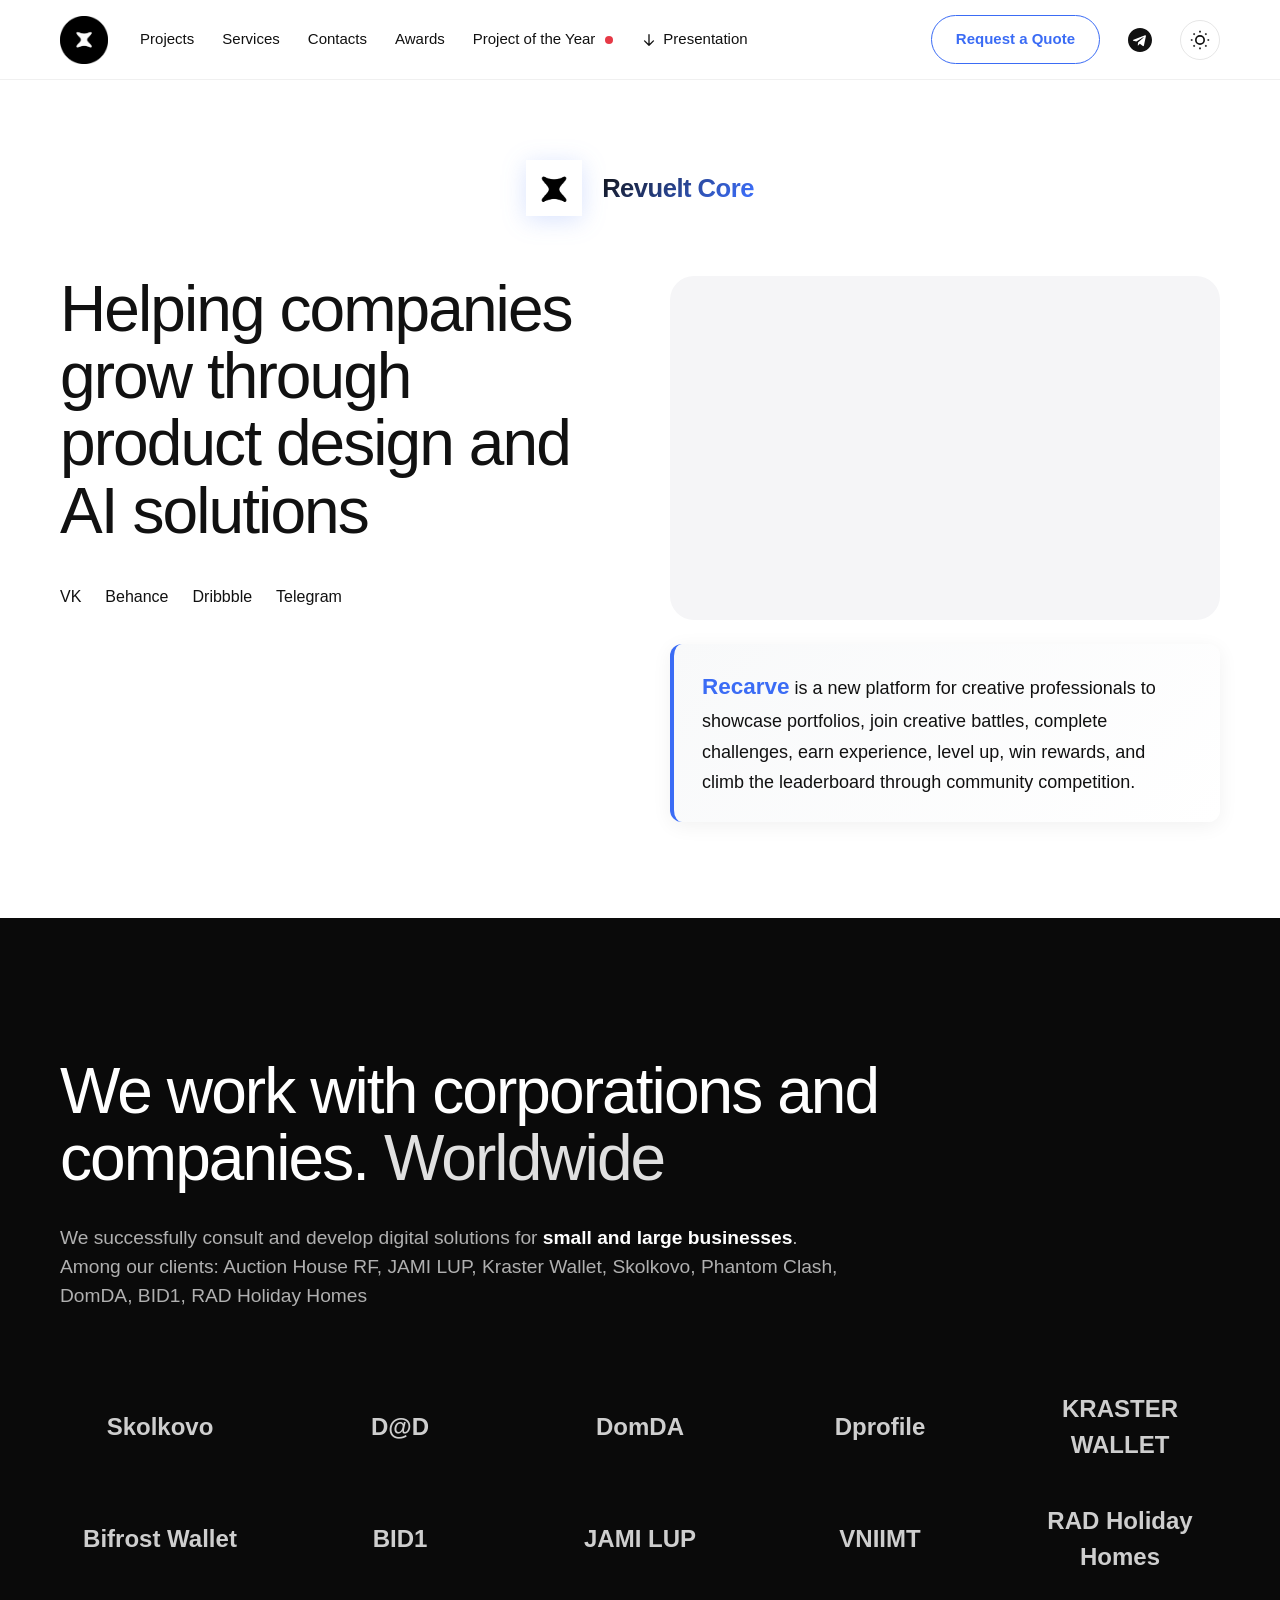
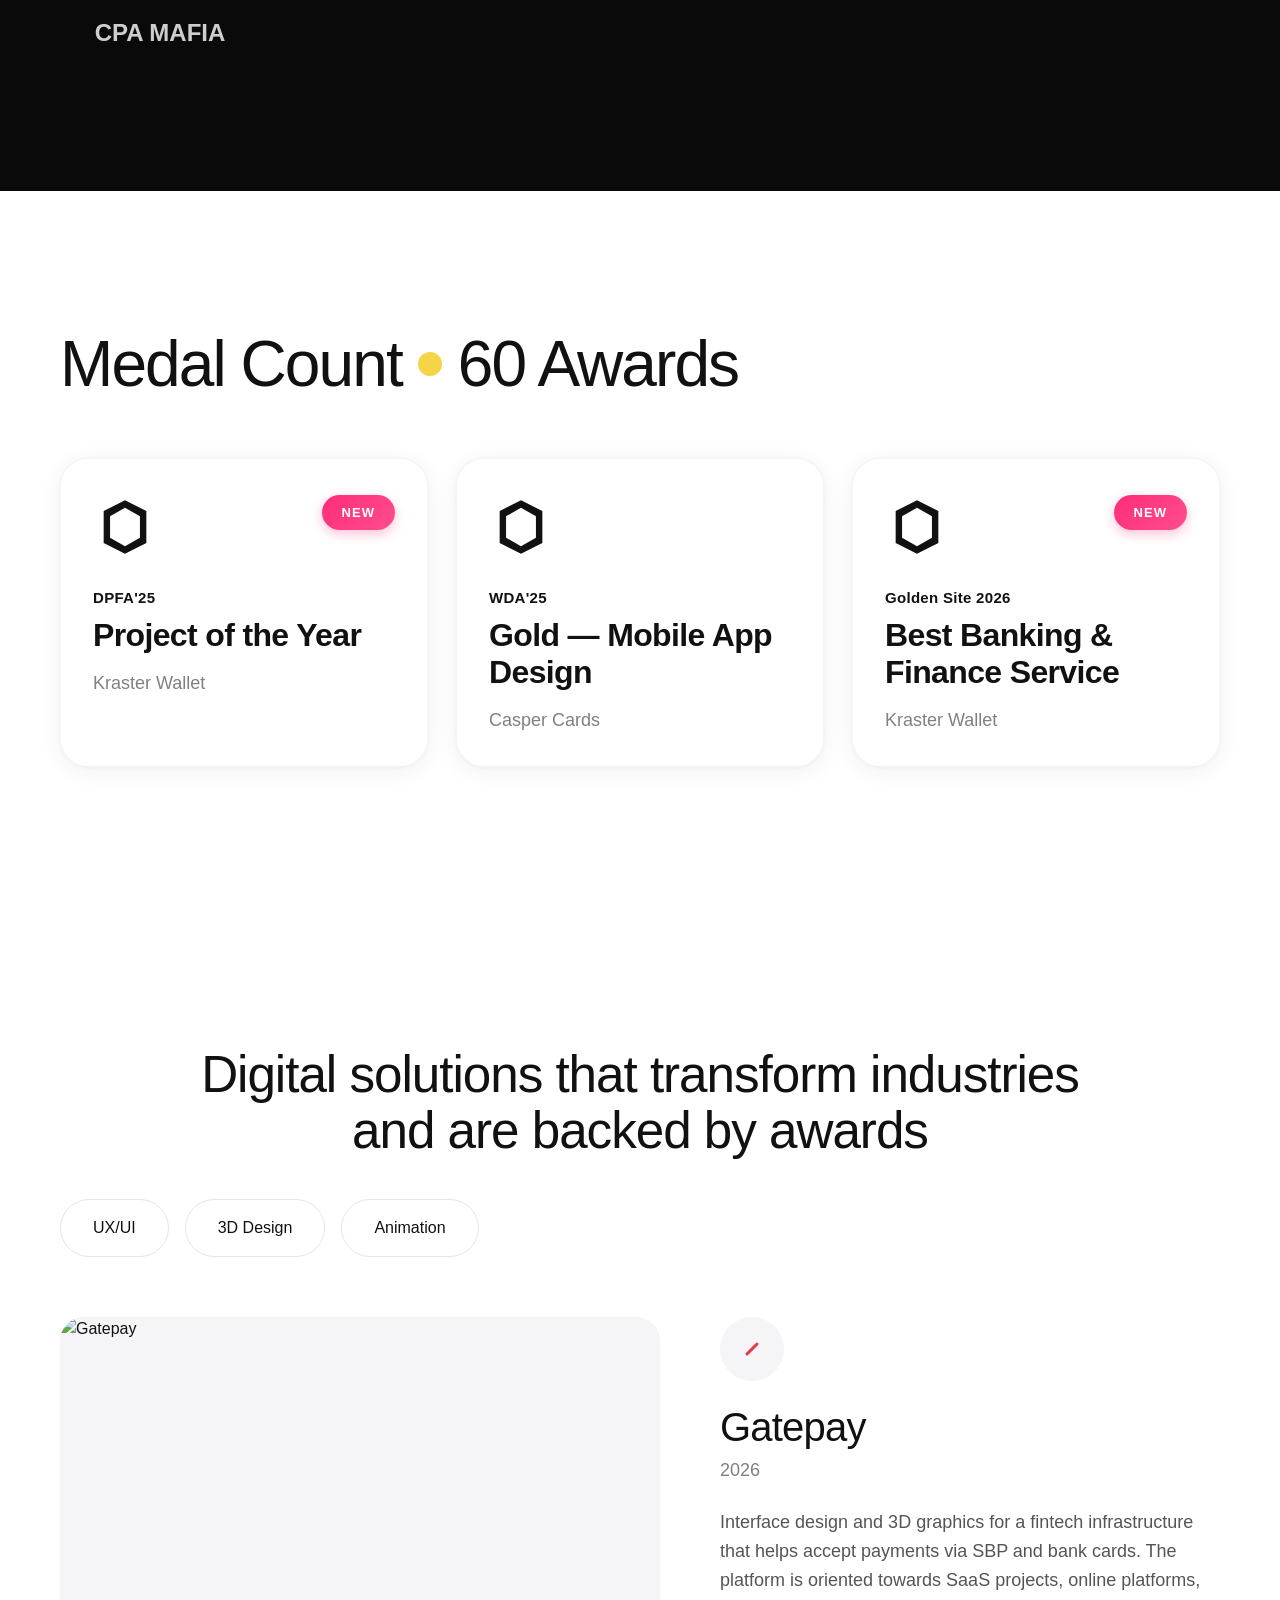
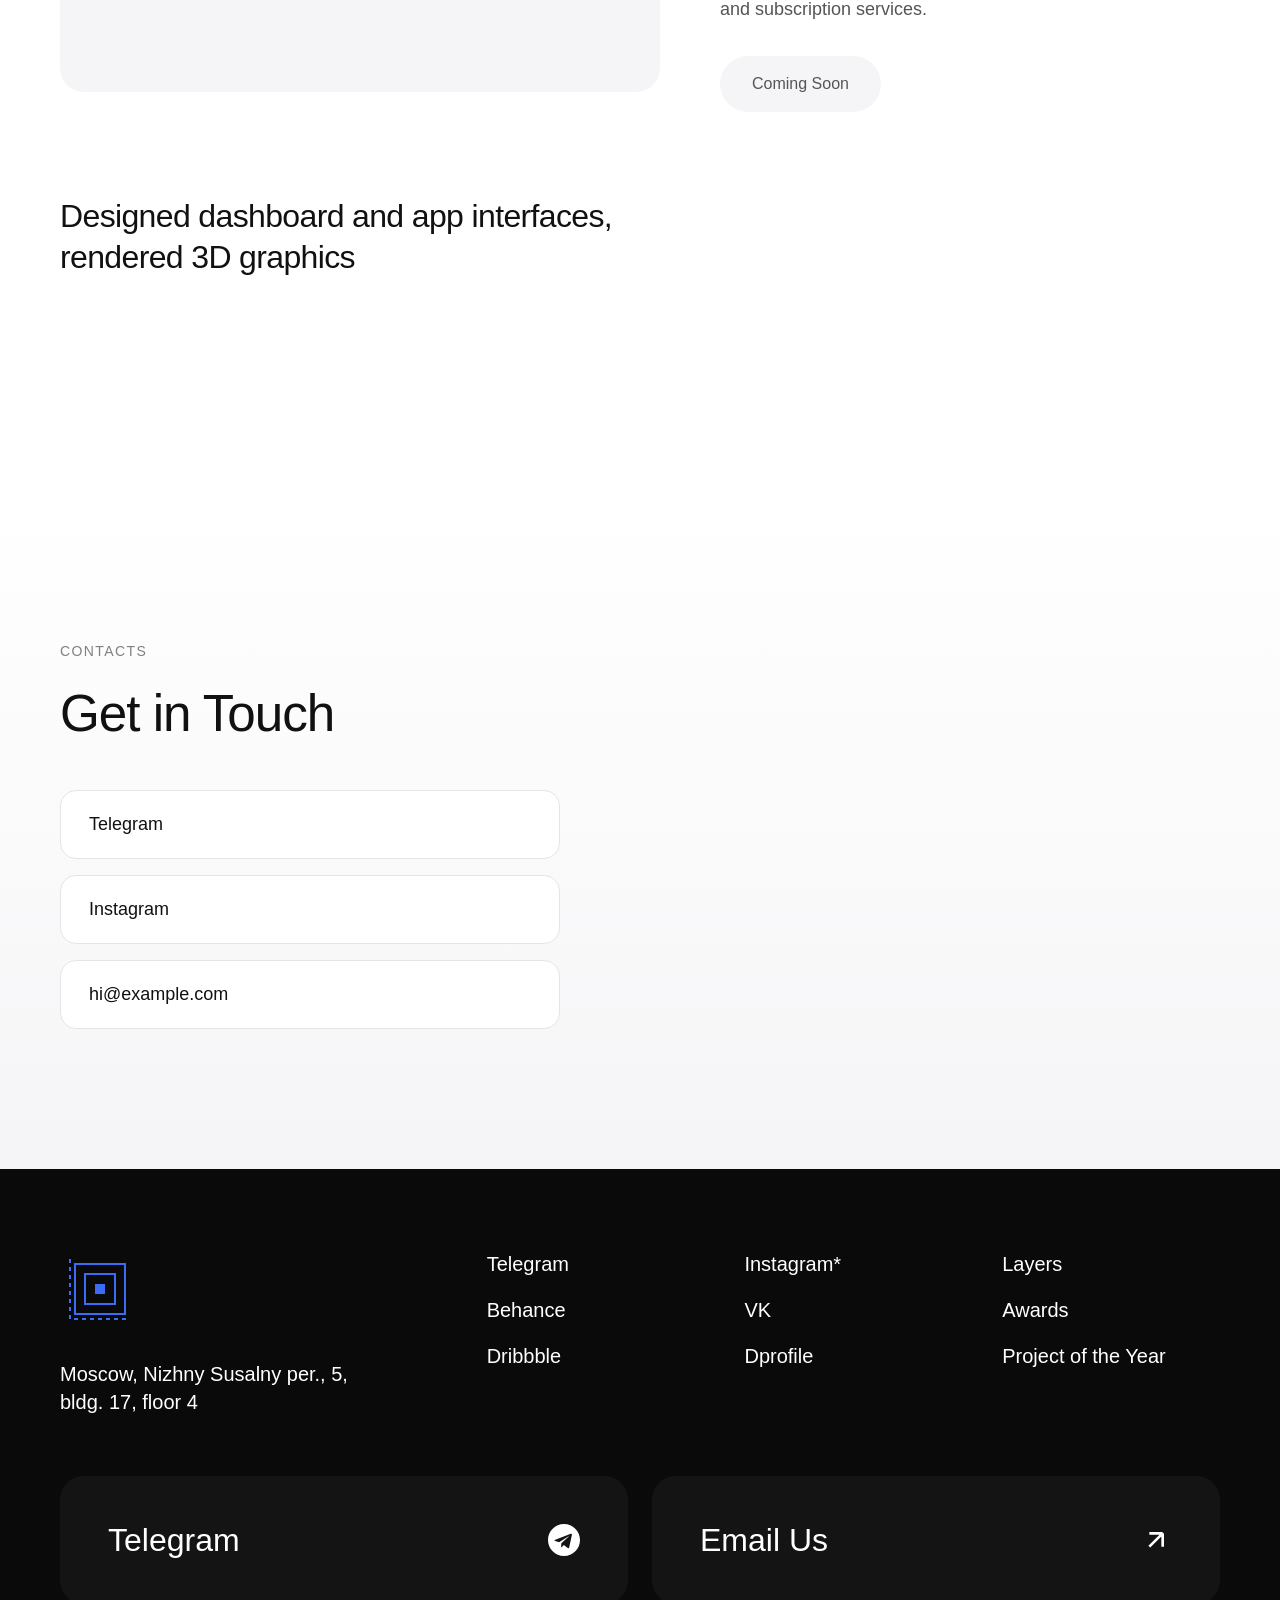
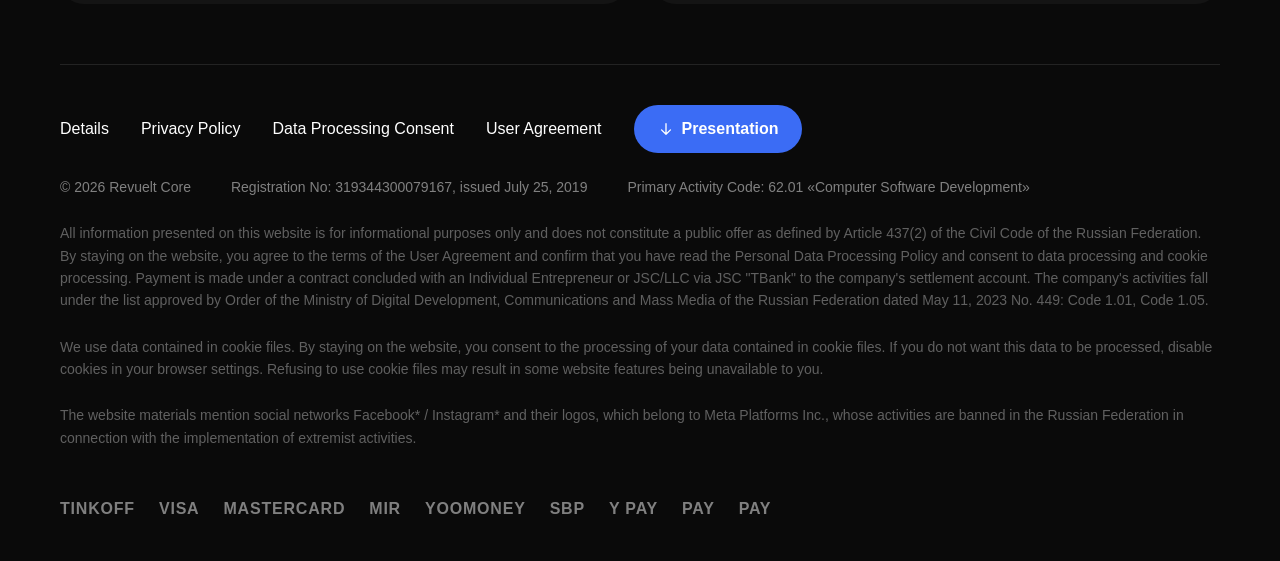
==== index.html @ 24cdcdf8 "Удалена кнопка переключения языка RU" ====
<!DOCTYPE html>
<html lang="en">
<head>
  <meta charset="UTF-8">
  <meta name="viewport" content="width=device-width, initial-scale=1.0">
  <title>Product Design & Digital Services Development</title>
  <link rel="stylesheet" href="style.css">
</head>
<body>

  <!-- HEADER -->
  <header class="header">
    <nav class="nav container">
      <a href="#" class="logo">
        <img src="images/logo.jpg" alt="Logo" class="logo-image">
      </a>

      <ul class="nav__list">
        <li><a href="#projects" class="nav__link">Projects</a></li>
        <li><a href="#services" class="nav__link">Services</a></li>
        <li><a href="#contacts" class="nav__link">Contacts</a></li>
        <li><a href="#awards" class="nav__link">Awards</a></li>
        <li>
          <a href="#project-year" class="nav__link">
            Project of the Year
            <span class="nav__dot"></span>
          </a>
        </li>
        <li>
          <a href="#presentation" class="nav__link nav__link--icon">
            <svg width="18" height="18" viewBox="0 0 18 18" fill="none">
              <path d="M9 3V15M9 15L4 10M9 15L14 10" stroke="currentColor" stroke-width="1.5" stroke-linecap="round" stroke-linejoin="round"/>
            </svg>
            Presentation
          </a>
        </li>
      </ul>

<div class="nav__actions">
  <a href="#contacts" class="nav__cta">Request a Quote</a>
  <a href="https://t.me/username" class="nav__telegram" target="_blank">
    <svg width="24" height="24" viewBox="0 0 24 24" fill="currentColor">
      <path d="M12 0C5.373 0 0 5.373 0 12s5.373 12 12 12 12-5.373 12-12S18.627 0 12 0zm5.894 8.221l-1.97 9.28c-.145.658-.537.818-1.084.508l-3-2.21-1.446 1.394c-.14.18-.357.295-.6.295l.213-3.053 5.56-5.023c.24-.213-.054-.334-.373-.121l-6.869 4.326-2.96-.924c-.64-.203-.658-.64.135-.954l11.566-4.458c.538-.196 1.006.128.832.941z"/>
    </svg>
  </a>
  <button class="theme-toggle" id="themeToggle" aria-label="Toggle theme">
    <svg class="theme-icon--sun" width="20" height="20" viewBox="0 0 24 24" fill="none" stroke="currentColor" stroke-width="2">
      <circle cx="12" cy="12" r="5"/>
      <path d="M12 1v2M12 21v2M4.22 4.22l1.42 1.42M18.36 18.36l1.42 1.42M1 12h2M21 12h2M4.22 19.78l1.42-1.42M18.36 5.64l1.42-1.42"/>
    </svg>
    <svg class="theme-icon--moon" width="20" height="20" viewBox="0 0 24 24" fill="none" stroke="currentColor" stroke-width="2">
      <path d="M21 12.79A9 9 0 1 1 11.21 3 7 7 0 0 0 21 12.79z"/>
    </svg>
  </button>
</div>

      <button class="burger" aria-label="Menu" aria-expanded="false">
        <span></span>
        <span></span>
        <span></span>
      </button>
    </nav>
  </header>

  <main>
    <!-- HERO SECTION -->
    <section id="hero" class="section section--hero">
      <div class="container">
        <div class="hero__logo-wrapper animate animate-fade">
          <div class="hero__logo-spin">
            <img src="images/logo2.jpg" alt="Logo" class="hero__logo-img">
          </div>
          <div class="hero__brand-name">Revuelt Core</div>
        </div>

        <div class="hero__grid">
          <div class="hero__left">
            <h1 class="hero__title animate animate-up">
              Helping companies grow through product design and AI solutions
            </h1>
            <div class="hero__socials animate animate-up animate--delay-2">
              <a href="#" class="hero__social">VK</a>
              <a href="#" class="hero__social">Behance</a>
              <a href="#" class="hero__social">Dribbble</a>
              <a href="#" class="hero__social">Telegram</a>
            </div>
          </div>

          <div class="hero__right animate animate-up animate--delay-1">
            <div class="hero__video-wrapper">
              <video class="hero__video" autoplay muted loop playsinline>
                <source src="videos/hero-video.mp4" type="video/mp4">
                Your browser does not support the video.
              </video>
            </div>
            <p class="hero__description hero__description--highlighted">
              <strong>Recarve</strong> is a new platform for creative professionals to showcase portfolios, join creative battles, complete challenges, earn experience, level up, win rewards, and climb the leaderboard through community competition.
            </p>
          </div>
        </div>
      </div>
    </section>

    <!-- ABOUT SECTION -->
    <section id="about" class="section section--dark">
      <div class="container">
        <h2 class="about__title animate animate-up">
          We work with corporations and companies. <span class="about__title-light">Worldwide</span>
        </h2>
        <p class="about__subtitle animate animate-up animate--delay-1">
          We successfully consult and develop digital solutions for <strong>small and large businesses</strong>. Among our clients: Auction House RF, JAMI LUP, Kraster Wallet, Skolkovo, Phantom Clash, DomDA, BID1, RAD Holiday Homes
        </p>

        <div class="clients__grid animate animate-up animate--delay-2">
          <div class="client">Skolkovo</div>
          <div class="client">D@D</div>
          <div class="client">DomDA</div>
          <div class="client">Dprofile</div>
          <div class="client">KRASTER WALLET</div>
          <div class="client">Bifrost Wallet</div>
          <div class="client">BID1</div>
          <div class="client">JAMI LUP</div>
          <div class="client">VNIIMT</div>
          <div class="client">RAD Holiday Homes</div>
          <div class="client">CPA MAFIA</div>
        </div>
      </div>
    </section>

    <!-- AWARDS SECTION -->
    <section id="awards" class="section section--awards">
      <div class="container">
        <h2 class="awards__title animate animate-up">
          Medal Count <span class="awards__dot"></span> 60 Awards
        </h2>

        <div class="awards__grid">
          <article class="award-card-new animate animate-up">
            <div class="award-card-new__top">
              <div class="award-card-new__icon">
                <svg width="60" height="60" viewBox="0 0 60 60" fill="none">
                  <path d="M30 5L50 15V45L30 55L10 45V15L30 5Z" fill="#111"/>
                  <path d="M30 12L44 20V40L30 48L16 40V20L30 12Z" fill="#fff"/>
                </svg>
              </div>
              <span class="award-card-new__badge">NEW</span>
            </div>
            <div class="award-card-new__body">
              <div class="award-card-new__event">DPFA'25</div>
              <h3 class="award-card-new__title">Project of the Year</h3>
              <div class="award-card-new__project">Kraster Wallet</div>
            </div>
          </article>

          <article class="award-card-new animate animate-up animate--delay-1">
            <div class="award-card-new__top">
              <div class="award-card-new__icon">
                <svg width="60" height="60" viewBox="0 0 60 60" fill="none">
                  <path d="M30 5L50 15V45L30 55L10 45V15L30 5Z" fill="#111"/>
                  <path d="M30 12L44 20V40L30 48L16 40V20L30 12Z" fill="#fff"/>
                </svg>
              </div>
            </div>
            <div class="award-card-new__body">
              <div class="award-card-new__event">WDA'25</div>
              <h3 class="award-card-new__title">Gold — Mobile App Design</h3>
              <div class="award-card-new__project">Casper Cards</div>
            </div>
          </article>

          <article class="award-card-new animate animate-up animate--delay-2">
            <div class="award-card-new__top">
              <div class="award-card-new__icon">
                <svg width="60" height="60" viewBox="0 0 60 60" fill="none">
                  <path d="M30 5L50 15V45L30 55L10 45V15L30 5Z" fill="#111"/>
                  <path d="M30 12L44 20V40L30 48L16 40V20L30 12Z" fill="#fff"/>
                </svg>
              </div>
              <span class="award-card-new__badge">NEW</span>
            </div>
            <div class="award-card-new__body">
              <div class="award-card-new__event">Golden Site 2026</div>
              <h3 class="award-card-new__title">Best Banking & Finance Service</h3>
              <div class="award-card-new__project">Kraster Wallet</div>
            </div>
          </article>
        </div>
      </div>
    </section>

    <!-- PROJECTS SECTION -->
    <section id="projects" class="section section--projects">
      <div class="container">
        <h2 class="projects__title animate animate-up">
          Digital solutions that transform industries and are backed by awards
        </h2>

        <div class="projects__tags animate animate-up animate--delay-1">
          <span class="tag">UX/UI</span>
          <span class="tag">3D Design</span>
          <span class="tag">Animation</span>
        </div>

        <article class="project animate animate-up animate--delay-2">
          <div class="project__image">
            <img src="images/project-gatepay.jpg" alt="Gatepay" loading="lazy">
          </div>
          <div class="project__info">
            <div class="project__logo">
              <svg width="40" height="40" viewBox="0 0 40 40" fill="none">
                <circle cx="20" cy="20" r="20" fill="#F5F5F7"/>
                <path d="M25 15C25 15 22 18 20 20C18 22 15 25 15 25" stroke="#E63946" stroke-width="3" stroke-linecap="round"/>
              </svg>
            </div>
            <h3 class="project__name">Gatepay</h3>
            <div class="project__year">2026</div>
            <p class="project__description">
              Interface design and 3D graphics for a fintech infrastructure that helps accept payments via SBP and bank cards. The platform is oriented towards SaaS projects, online platforms, and subscription services.
            </p>
            <div class="project__cta">Coming Soon</div>
          </div>
          <h4 class="project__subtitle">Designed dashboard and app interfaces, rendered 3D graphics</h4>
        </article>
      </div>
    </section>

    <!-- CONTACTS SECTION -->
    <section id="contacts" class="section section--contacts">
      <div class="container">
        <span class="section__label animate animate-fade">Contacts</span>
        <h2 class="section__title animate animate-up">Get in Touch</h2>

        <div class="contacts__list mt-5">
          <a href="https://t.me/username" class="contact-link animate animate-up" target="_blank">
            Telegram
          </a>
          <a href="https://instagram.com/username" class="contact-link animate animate-up animate--delay-1" target="_blank">
            Instagram
          </a>
          <a href="mailto:hi@example.com" class="contact-link animate animate-up animate--delay-2">
            hi@example.com
          </a>
        </div>
      </div>
    </section>

    <!-- FOOTER -->
    <footer class="footer-full">
      <div class="footer-full__container">
        <div class="footer-full__top">
          <div class="footer-full__left">
            <div class="footer-full__logo">
              <svg width="80" height="80" viewBox="0 0 80 80" fill="none">
                <path d="M10 10L10 70L70 70" stroke="#3b6cf5" stroke-width="2" stroke-dasharray="4 4"/>
                <rect x="15" y="15" width="50" height="50" stroke="#3b6cf5" stroke-width="2"/>
                <rect x="25" y="25" width="30" height="30" stroke="#3b6cf5" stroke-width="2"/>
                <rect x="35" y="35" width="10" height="10" fill="#3b6cf5"/>
              </svg>
            </div>
            <div class="footer-full__address">
              Moscow, Nizhny Susalny per., 5, bldg. 17, floor 4
            </div>
          </div>

          <div class="footer-full__links-grid">
            <div class="footer-full__links-column">
              <a href="#" class="footer-full__link">Telegram</a>
              <a href="#" class="footer-full__link">Behance</a>
              <a href="#" class="footer-full__link">Dribbble</a>
            </div>
            <div class="footer-full__links-column">
              <a href="#" class="footer-full__link">Instagram*</a>
              <a href="#" class="footer-full__link">VK</a>
              <a href="#" class="footer-full__link">Dprofile</a>
            </div>
            <div class="footer-full__links-column">
              <a href="#" class="footer-full__link">Layers</a>
              <a href="#awards" class="footer-full__link">Awards</a>
              <a href="#project-year" class="footer-full__link">Project of the Year</a>
            </div>
          </div>
        </div>

        <div class="footer-full__buttons">
          <a href="https://t.me/username" class="footer-full__button" target="_blank">
            <span class="footer-full__button-text">Telegram</span>
            <svg class="footer-full__button-icon" width="32" height="32" viewBox="0 0 24 24" fill="currentColor">
              <path d="M12 0C5.373 0 0 5.373 0 12s5.373 12 12 12 12-5.373 12-12S18.627 0 12 0zm5.894 8.221l-1.97 9.28c-.145.658-.537.818-1.084.508l-3-2.21-1.446 1.394c-.14.18-.357.295-.6.295l.213-3.053 5.56-5.023c.24-.213-.054-.334-.373-.121l-6.869 4.326-2.96-.924c-.64-.203-.658-.64.135-.954l11.566-4.458c.538-.196 1.006.128.832.941z"/>
            </svg>
          </a>
          <a href="mailto:hi@example.com" class="footer-full__button">
            <span class="footer-full__button-text">Email Us</span>
            <svg class="footer-full__button-icon" width="32" height="32" viewBox="0 0 24 24" fill="none" stroke="currentColor" stroke-width="2">
              <path d="M7 17L17 7M17 7H7M17 7V17"/>
            </svg>
          </a>
        </div>

        <div class="footer-full__divider"></div>

        <div class="footer-full__bottom">
          <div class="footer-full__legal">
            <a href="#" class="footer-full__legal-link">Details</a>
            <a href="docs/policy_privacy.html" class="footer-full__legal-link">Privacy Policy</a>
            <a href="docs/processing.html" class="footer-full__legal-link">Data Processing Consent</a>
            <a href="docs/useragreement.html" class="footer-full__legal-link">User Agreement</a>
            <a href="#presentation" class="footer-full__legal-link footer-full__legal-link--accent">
              <svg width="16" height="16" viewBox="0 0 18 18" fill="none">
                <path d="M9 3V15M9 15L4 10M9 15L14 10" stroke="currentColor" stroke-width="1.5" stroke-linecap="round" stroke-linejoin="round"/>
              </svg>
              Presentation
            </a>
          </div>

          <div class="footer-full__info">
            <div class="footer-full__copyright">© 2026 Revuelt Core</div>
            <div class="footer-full__ogrn">Registration No: 319344300079167, issued July 25, 2019</div>
            <div class="footer-full__okved">Primary Activity Code: 62.01 «Computer Software Development»</div>
          </div>

          <div class="footer-full__disclaimer">
            All information presented on this website is for informational purposes only and does not constitute a public offer as defined by Article 437(2) of the Civil Code of the Russian Federation. By staying on the website, you agree to the terms of the User Agreement and confirm that you have read the Personal Data Processing Policy and consent to data processing and cookie processing. Payment is made under a contract concluded with an Individual Entrepreneur or JSC/LLC via JSC "TBank" to the company's settlement account. The company's activities fall under the list approved by Order of the Ministry of Digital Development, Communications and Mass Media of the Russian Federation dated May 11, 2023 No. 449: Code 1.01, Code 1.05.
          </div>

          <div class="footer-full__cookies">
            We use data contained in cookie files. By staying on the website, you consent to the processing of your data contained in cookie files. If you do not want this data to be processed, disable cookies in your browser settings. Refusing to use cookie files may result in some website features being unavailable to you.
          </div>

          <div class="footer-full__meta">
            The website materials mention social networks Facebook* / Instagram* and their logos, which belong to Meta Platforms Inc., whose activities are banned in the Russian Federation in connection with the implementation of extremist activities.
          </div>

          <div class="footer-full__payments">
            <div class="footer-full__payment">TINKOFF</div>
            <div class="footer-full__payment">VISA</div>
            <div class="footer-full__payment">mastercard</div>
            <div class="footer-full__payment">MIR</div>
            <div class="footer-full__payment">YooMoney</div>
            <div class="footer-full__payment">SBP</div>
            <div class="footer-full__payment">Y Pay</div>
            <div class="footer-full__payment">Pay</div>
            <div class="footer-full__payment">Pay</div>
          </div>
        </div>
      </div>
      
    </footer>
  </main>

  <script src="script.js" defer></script>
</body>
</html>
---- style.css ----
/* ==========================================================================
   STYLE.CSS — Стиль Flatonica (светлая тема, фиксированная шапка)
   ========================================================================== */

/* ==========================================================================
   1. СБРОС И БАЗОВЫЕ СТИЛИ
   ========================================================================== */

*,
*::before,
*::after {
  box-sizing: border-box;
  margin: 0;
  padding: 0;
}

html {
  scroll-behavior: smooth;
  -webkit-text-size-adjust: 100%;
}

body {
  font-family: -apple-system, BlinkMacSystemFont, 'Segoe UI', 'Inter', 'Helvetica Neue', Arial, sans-serif;
  font-size: 16px;
  line-height: 1.5;
  color: #111111;
  background-color: #ffffff;
  -webkit-font-smoothing: antialiased;
  -moz-osx-font-smoothing: grayscale;
  overflow-x: hidden;
  padding-top: 80px; /* Отступ для фиксированной шапки */
}

body.body--menu-open {
  overflow: hidden;
}

img {
  max-width: 100%;
  height: auto;
  display: block;
}

a {
  color: inherit;
  text-decoration: none;
  transition: opacity 0.3s ease;
}

a:hover {
  opacity: 0.7;
}

ul {
  list-style: none;
}

button {
  font-family: inherit;
  cursor: pointer;
  border: none;
  background: none;
  color: inherit;
}

strong {
  font-weight: 600;
}

/* ==========================================================================
   2. ТИПОГРАФИКА
   ========================================================================== */

h1, h2, h3, h4, h5, h6 {
  font-weight: 500;
  line-height: 1.1;
  letter-spacing: -0.02em;
}

h1 {
  font-size: clamp(2.5rem, 5vw, 4.5rem);
  margin-bottom: 1.5rem;
}

h2 {
  font-size: clamp(2rem, 4vw, 3.5rem);
  margin-bottom: 1.2rem;
}

h3 {
  font-size: clamp(1.5rem, 2.5vw, 2rem);
  margin-bottom: 1rem;
}

p {
  font-size: clamp(1rem, 1.2vw, 1.125rem);
  color: #555555;
  margin-bottom: 1rem;
}

.text-small {
  font-size: 0.875rem;
  color: #808080;
}

/* ==========================================================================
   3. КОНТЕЙНЕР И СЕТКА
   ========================================================================== */

.container {
  width: 100%;
  max-width: 1400px;
  margin: 0 auto;
  padding: 0 40px;
}

@media (max-width: 768px) {
  .container {
    padding: 0 20px;
  }
}

.grid {
  display: grid;
  gap: 24px;
}

.grid--2 {
  grid-template-columns: repeat(auto-fit, minmax(300px, 1fr));
}

.grid--3 {
  grid-template-columns: repeat(auto-fit, minmax(280px, 1fr));
}

/* ==========================================================================
   4. ШАПКА (HEADER) — ФИКСИРОВАННАЯ СВЕРХУ
   ========================================================================== */

.header {
  position: fixed;
  top: 0;
  left: 0;
  right: 0;
  z-index: 1000;
  background-color: #ffffff;
  border-bottom: 1px solid #f0f0f0;
  height: 80px;
  display: flex;
  align-items: center;
  transition: box-shadow 0.3s ease;
}

.header--scrolled {
  box-shadow: 0 2px 20px rgba(0, 0, 0, 0.05);
}

.nav {
  display: flex;
  align-items: center;
  justify-content: space-between;
  width: 100%;
  gap: 32px;
}

.logo {
  display: flex;
  align-items: center;
  flex-shrink: 0;
}

.logo-icon {
  width: 48px;
  height: 48px;
  background-color: #3b6cf5;
  color: #ffffff;
  display: flex;
  align-items: center;
  justify-content: center;
  font-size: 1.5rem;
  font-weight: 700;
  border-radius: 8px;
  transition: transform 0.3s ease;
}

.logo:hover .logo-icon {
  transform: scale(1.05);
  opacity: 1;
}

.nav__list {
  display: flex;
  align-items: center;
  gap: 28px;
  flex: 1;
}

.nav__link {
  font-size: 0.9375rem;
  font-weight: 500;
  color: #111111;
  position: relative;
  transition: color 0.3s ease;
  display: flex;
  align-items: center;
  gap: 6px;
  white-space: nowrap;
}

.nav__link:hover,
.nav__link--active {
  color: #3b6cf5;
  opacity: 1;
}

.nav__link--active::after {
  content: '';
  position: absolute;
  bottom: -6px;
  left: 0;
  width: 100%;
  height: 2px;
  background-color: #3b6cf5;
}

.nav__dot {
  display: inline-block;
  width: 8px;
  height: 8px;
  background-color: #e63946;
  border-radius: 50%;
  margin-left: 4px;
}

.nav__link--icon svg {
  width: 16px;
  height: 16px;
}

.nav__actions {
  display: flex;
  align-items: center;
  gap: 20px;
  flex-shrink: 0;
}

.nav__cta {
  padding: 12px 24px;
  background-color: #ffffff;
  color: #3b6cf5;
  border: 1.5px solid #3b6cf5;
  border-radius: 100px;
  font-size: 0.9375rem;
  font-weight: 600;
  transition: all 0.3s ease;
  white-space: nowrap;
}

.nav__cta:hover {
  background-color: #3b6cf5;
  color: #ffffff;
  opacity: 1;
}

.nav__telegram {
  display: flex;
  align-items: center;
  justify-content: center;
  width: 40px;
  height: 40px;
  color: #111111;
  transition: transform 0.3s ease;
}

.nav__telegram:hover {
  transform: scale(1.1);
  opacity: 1;
}

.nav__lang {
  display: flex;
  align-items: center;
  gap: 8px;
  font-size: 0.9375rem;
  font-weight: 500;
  color: #111111;
}

.nav__lang svg {
  width: 18px;
  height: 18px;
}

/* ==========================================================================
   5. БУРГЕР-МЕНЮ
   ========================================================================== */

.burger {
  display: none;
  flex-direction: column;
  justify-content: center;
  align-items: center;
  width: 40px;
  height: 40px;
  z-index: 1001;
  position: relative;
}

.burger span {
  display: block;
  width: 24px;
  height: 2px;
  background-color: #111111;
  transition: transform 0.3s ease, opacity 0.3s ease;
}

.burger span:nth-child(1) { transform: translateY(-6px); }
.burger span:nth-child(3) { transform: translateY(6px); }

.burger--active span:nth-child(1) {
  transform: translateY(0) rotate(45deg);
}

.burger--active span:nth-child(2) {
  opacity: 0;
}

.burger--active span:nth-child(3) {
  transform: translateY(0) rotate(-45deg);
}

@media (max-width: 1200px) {
  .burger {
    display: flex;
  }

  .nav__list {
    position: fixed;
    top: 80px;
    right: 0;
    width: 100%;
    height: calc(100vh - 80px);
    flex-direction: column;
    justify-content: flex-start;
    align-items: flex-start;
    gap: 24px;
    background-color: #ffffff;
    transform: translateX(100%);
    transition: transform 0.4s cubic-bezier(0.4, 0, 0.2, 1);
    padding: 40px;
    overflow-y: auto;
  }

  .nav__list--open {
    transform: translateX(0);
  }

  .nav__link {
    font-size: 1.5rem;
  }

  .nav__actions {
    display: none;
  }
}

/* ==========================================================================
   6. СЕКЦИИ
   ========================================================================== */

.section {
  padding: 100px 0;
  position: relative;
}

@media (min-width: 768px) {
  .section {
    padding: 140px 0;
  }
}

.section--hero {
  padding-top: 60px;
  padding-bottom: 100px;
  background-color: #ffffff;
}

.section--dark {
  background-color: #0a0a0a;
  color: #ffffff;
}

.section--dark p {
  color: #b0b0b0;
}

.section--awards {
  background-color: #ffffff;
}

.section--projects {
  background-color: #ffffff;
}

.section--contacts {
  background: linear-gradient(180deg, #ffffff 0%, #f5f5f7 100%);
}

.section__label {
  display: inline-block;
  font-size: 0.875rem;
  font-weight: 500;
  letter-spacing: 0.1em;
  text-transform: uppercase;
  color: #808080;
  margin-bottom: 24px;
}

.section__title {
  margin-bottom: 24px;
  color: #111111;
}

/* ==========================================================================
   7. HERO СЕКЦИЯ
   ========================================================================== */

.hero__badge {
  display: inline-flex;
  align-items: center;
  gap: 12px;
  padding: 16px 24px;
  background-color: #ffffff;
  border: 1px solid #e5e5e5;
  border-radius: 100px;
  font-size: 1rem;
  font-weight: 500;
  color: #111111;
  margin-bottom: 40px;
  box-shadow: 0 4px 20px rgba(0, 0, 0, 0.04);
}

.hero__badge svg {
  color: #111111;
}

.hero__badge-btn {
  display: inline-block;
  padding: 16px 32px;
  background-color: #111111;
  color: #ffffff;
  border-radius: 100px;
  font-size: 1rem;
  font-weight: 600;
  margin-left: 24px;
  transition: all 0.3s ease;
}

.hero__badge-btn:hover {
  background-color: #333333;
  opacity: 1;
}

@media (max-width: 768px) {
  .hero__badge-btn {
    margin-left: 0;
    margin-top: 16px;
  }
}

.hero__grid {
  display: grid;
  grid-template-columns: 1fr 1fr;
  gap: 60px;
  align-items: start;
  margin-top: 60px;
}

@media (max-width: 960px) {
  .hero__grid {
    grid-template-columns: 1fr;
    gap: 40px;
  }
}

.hero__title {
  font-size: clamp(2.5rem, 5vw, 4.5rem);
  line-height: 1.05;
  letter-spacing: -0.03em;
  color: #111111;
  margin-bottom: 32px;
}

.hero__socials {
  display: flex;
  gap: 24px;
  margin-top: 40px;
}

.hero__social {
  font-size: 1rem;
  font-weight: 500;
  color: #111111;
  transition: color 0.3s ease;
}

.hero__social:hover {
  color: #3b6cf5;
  opacity: 1;
}

.hero__image-wrapper {
  border-radius: 24px;
  overflow: hidden;
  margin-bottom: 24px;
  background-color: #f5f5f7;
}

.hero__image {
  width: 100%;
  height: auto;
  aspect-ratio: 16 / 10;
  object-fit: cover;
}

.hero__description {
  font-size: 1.125rem;
  line-height: 1.6;
  color: #555555;
}

/* ==========================================================================
   8. О КОМПАНИИ (тёмная секция)
   ========================================================================== */

.about__title {
  font-size: clamp(2.5rem, 5vw, 4.5rem);
  line-height: 1.05;
  letter-spacing: -0.03em;
  color: #ffffff;
  margin-bottom: 32px;
  max-width: 900px;
}

.about__title-light {
  color: #e0e0e0;
}

.about__subtitle {
  font-size: clamp(1.125rem, 1.5vw, 1.375rem);
  line-height: 1.5;
  color: #b0b0b0;
  max-width: 800px;
  margin-bottom: 80px;
}

.about__subtitle strong {
  color: #ffffff;
  font-weight: 600;
}

.clients__grid {
  display: grid;
  grid-template-columns: repeat(auto-fit, minmax(180px, 1fr));
  gap: 40px;
  align-items: center;
}

.client {
  font-size: 1.5rem;
  font-weight: 600;
  color: #ffffff;
  opacity: 0.8;
  transition: opacity 0.3s ease;
  text-align: center;
}

.client:hover {
  opacity: 1;
}

@media (max-width: 768px) {
  .clients__grid {
    grid-template-columns: repeat(auto-fit, minmax(140px, 1fr));
    gap: 24px;
  }
  .client {
    font-size: 1.125rem;
  }
}

/* ==========================================================================
   9. НАГРАДЫ
   ========================================================================== */

.awards__title {
  font-size: clamp(2.5rem, 5vw, 4.5rem);
  line-height: 1.05;
  letter-spacing: -0.03em;
  color: #111111;
  margin-bottom: 60px;
  display: flex;
  align-items: center;
  gap: 16px;
}

.awards__dot {
  display: inline-block;
  width: 24px;
  height: 24px;
  background-color: #f5d547;
  border-radius: 50%;
}

.awards__grid {
  display: grid;
  grid-template-columns: repeat(auto-fit, minmax(400px, 1fr));
  gap: 32px;
}

@media (max-width: 768px) {
  .awards__grid {
    grid-template-columns: 1fr;
  }
}

.award-card {
  background-color: #ffffff;
  border: 1px solid #e5e5e5;
  border-radius: 24px;
  padding: 40px;
  transition: all 0.4s ease;
  cursor: pointer;
}

.award-card:hover {
  box-shadow: 0 20px 60px rgba(0, 0, 0, 0.08);
  transform: translateY(-4px);
  border-color: #d0d0d0;
}

.award-card__header {
  display: flex;
  justify-content: space-between;
  align-items: flex-start;
  margin-bottom: 40px;
}

.award-card__icon {
  color: #111111;
}

.award-card__icon--gold {
  color: #d4af37;
}

.award-card__label {
  font-size: 0.875rem;
  font-weight: 500;
  color: #808080;
  padding: 8px 16px;
  background-color: #f5f5f7;
  border-radius: 100px;
}

.award-card__year {
  font-size: 1rem;
  font-weight: 600;
  color: #111111;
  margin-bottom: 12px;
}

.award-card__name {
  font-size: 1.75rem;
  font-weight: 500;
  color: #111111;
  margin-bottom: 16px;
  line-height: 1.2;
}

.award-card__new {
  display: inline-block;
  padding: 6px 14px;
  background-color: #e63946;
  color: #ffffff;
  font-size: 0.875rem;
  font-weight: 600;
  border-radius: 100px;
  margin-left: 8px;
  vertical-align: middle;
}

.award-card__project {
  font-size: 1.125rem;
  color: #808080;
}

/* ==========================================================================
   10. ПРОЕКТЫ
   ========================================================================== */

.projects__title {
  font-size: clamp(2rem, 4vw, 3.5rem);
  line-height: 1.1;
  letter-spacing: -0.02em;
  color: #111111;
  margin-bottom: 40px;
  text-align: center;
  max-width: 900px;
  margin-left: auto;
  margin-right: auto;
}

.projects__tags {
  display: flex;
  gap: 16px;
  margin-bottom: 60px;
  flex-wrap: wrap;
}

.tag {
  padding: 16px 32px;
  background-color: #ffffff;
  border: 1px solid #e5e5e5;
  border-radius: 100px;
  font-size: 1rem;
  font-weight: 500;
  color: #111111;
  transition: all 0.3s ease;
  cursor: pointer;
}

.tag:hover {
  border-color: #111111;
  background-color: #f5f5f7;
}

.project {
  display: grid;
  grid-template-columns: 1.2fr 1fr;
  gap: 60px;
  align-items: start;
  margin-bottom: 80px;
}

@media (max-width: 960px) {
  .project {
    grid-template-columns: 1fr;
    gap: 32px;
  }
}

.project__image {
  border-radius: 24px;
  overflow: hidden;
  background-color: #f5f5f7;
  aspect-ratio: 16 / 10;
}

.project__image img {
  width: 100%;
  height: 100%;
  object-fit: cover;
  transition: transform 0.6s ease;
}

.project:hover .project__image img {
  transform: scale(1.03);
}

.project__logo {
  width: 64px;
  height: 64px;
  background-color: #f5f5f7;
  border-radius: 50%;
  display: flex;
  align-items: center;
  justify-content: center;
  margin-bottom: 24px;
}

.project__name {
  font-size: 2.5rem;
  font-weight: 500;
  color: #111111;
  margin-bottom: 8px;
}

.project__year {
  font-size: 1.125rem;
  color: #808080;
  margin-bottom: 24px;
}

.project__description {
  font-size: 1.125rem;
  line-height: 1.6;
  color: #555555;
  margin-bottom: 32px;
}

.project__cta {
  display: inline-block;
  padding: 16px 32px;
  background-color: #f5f5f7;
  color: #555555;
  border-radius: 100px;
  font-size: 1rem;
  font-weight: 500;
  transition: all 0.3s ease;
}

.project__cta:hover {
  background-color: #e5e5e5;
  opacity: 1;
}

.project__subtitle {
  font-size: clamp(1.5rem, 2.5vw, 2rem);
  font-weight: 500;
  color: #111111;
  margin-top: 24px;
  line-height: 1.3;
}

/* ==========================================================================
   11. КОНТАКТЫ
   ========================================================================== */

.contacts__list {
  display: flex;
  flex-direction: column;
  gap: 16px;
  max-width: 500px;
}

.contact-link {
  display: inline-flex;
  align-items: center;
  gap: 12px;
  font-size: 1.125rem;
  font-weight: 500;
  color: #111111;
  padding: 20px 28px;
  background-color: #ffffff;
  border: 1px solid #e5e5e5;
  border-radius: 16px;
  transition: all 0.3s ease;
}

.contact-link:hover {
  background-color: #f5f5f7;
  border-color: #d0d0d0;
  transform: translateX(4px);
  opacity: 1;
}

/* ==========================================================================
   ФУТЕР В СТИЛЕ FLATONICA (ПОЛНОЭКРАННЫЙ)
   ========================================================================== */

.footer-full {
  background-color: #0a0a0a;
  color: #ffffff;
  padding: 80px 0 40px;
  width: 100%;
}

.footer-full__container {
  max-width: 100%;
  margin: 0 auto;
  padding: 0 60px;
}

@media (max-width: 1200px) {
  .footer-full__container {
    padding: 0 40px;
  }
}

@media (max-width: 768px) {
  .footer-full__container {
    padding: 0 20px;
  }
}

/* Верхняя часть футера */
.footer-full__top {
  display: grid;
  grid-template-columns: 1fr 2fr;
  gap: 60px;
  margin-bottom: 60px;
}

@media (max-width: 960px) {
  .footer-full__top {
    grid-template-columns: 1fr;
    gap: 40px;
  }
}

.footer-full__left {
  display: flex;
  flex-direction: column;
  gap: 24px;
}

.footer-full__logo svg {
  width: 80px;
  height: 80px;
}

.footer-full__address {
  font-size: 1.25rem;
  font-weight: 500;
  color: #ffffff;
  line-height: 1.4;
  max-width: 300px;
}

.footer-full__links-grid {
  display: grid;
  grid-template-columns: repeat(3, 1fr);
  gap: 40px;
}

@media (max-width: 768px) {
  .footer-full__links-grid {
    grid-template-columns: repeat(2, 1fr);
    gap: 24px;
  }
}

.footer-full__links-column {
  display: flex;
  flex-direction: column;
  gap: 16px;
}

.footer-full__link {
  font-size: 1.25rem;
  font-weight: 500;
  color: #ffffff;
  text-decoration: none;
  transition: opacity 0.3s ease;
}

.footer-full__link:hover {
  opacity: 0.7;
}

/* Кнопки Telegram и Почта */
.footer-full__buttons {
  display: grid;
  grid-template-columns: 1fr 1fr;
  gap: 24px;
  margin-bottom: 60px;
}

@media (max-width: 768px) {
  .footer-full__buttons {
    grid-template-columns: 1fr;
  }
}

.footer-full__button {
  display: flex;
  align-items: center;
  justify-content: space-between;
  padding: 40px 48px;
  background-color: #141414;
  border-radius: 24px;
  text-decoration: none;
  transition: background-color 0.3s ease, transform 0.3s ease;
}

.footer-full__button:hover {
  background-color: #1a1a1a;
  transform: translateY(-4px);
}

.footer-full__button-text {
  font-size: 2rem;
  font-weight: 500;
  color: #ffffff;
}

.footer-full__button-icon {
  color: #ffffff;
  transition: transform 0.3s ease;
}

.footer-full__button:hover .footer-full__button-icon {
  transform: translate(4px, -4px);
}

/* Разделитель */
.footer-full__divider {
  width: 100%;
  height: 1px;
  background-color: rgba(255, 255, 255, 0.1);
  margin-bottom: 40px;
}

/* Нижняя часть футера */
.footer-full__bottom {
  display: flex;
  flex-direction: column;
  gap: 24px;
}

.footer-full__legal {
  display: flex;
  flex-wrap: wrap;
  gap: 32px;
  align-items: center;
}

@media (max-width: 768px) {
  .footer-full__legal {
    gap: 16px;
  }
}

.footer-full__legal-link {
  font-size: 1rem;
  color: #ffffff;
  text-decoration: none;
  transition: opacity 0.3s ease;
  display: inline-flex;
  align-items: center;
  gap: 8px;
}

.footer-full__legal-link:hover {
  opacity: 0.7;
}

.footer-full__legal-link--accent {
  background-color: #3b6cf5;
  padding: 12px 24px;
  border-radius: 100px;
  font-weight: 600;
}

.footer-full__legal-link--accent:hover {
  background-color: #2a5ae0;
  opacity: 1;
}

.footer-full__info {
  display: flex;
  flex-wrap: wrap;
  gap: 40px;
  font-size: 0.875rem;
  color: #808080;
}

@media (max-width: 768px) {
  .footer-full__info {
    flex-direction: column;
    gap: 16px;
  }
}

.footer-full__disclaimer,
.footer-full__cookies,
.footer-full__meta {
  font-size: 0.875rem;
  color: #606060;
  line-height: 1.6;
}

/* Платежные системы */
.footer-full__payments {
  display: flex;
  flex-wrap: wrap;
  gap: 24px;
  align-items: center;
  margin-top: 24px;
}

.footer-full__payment {
  font-size: 1rem;
  font-weight: 600;
  color: #808080;
  text-transform: uppercase;
  letter-spacing: 0.05em;
}

.footer-full__lang {
  margin-left: auto;
  font-size: 1rem;
  color: #ffffff;
  text-decoration: none;
  transition: opacity 0.3s ease;
}

.footer-full__lang:hover {
  opacity: 0.7;
}

/* ==========================================================================
   КНОПКА СМЕНЫ ТЕМЫ
   ========================================================================== */

.theme-toggle {
  display: flex;
  align-items: center;
  justify-content: center;
  width: 40px;
  height: 40px;
  background: transparent;
  border: 1px solid rgba(0, 0, 0, 0.1);
  border-radius: 50%;
  cursor: pointer;
  transition: all 0.3s ease;
  color: #111111;
}

.theme-toggle:hover {
  background-color: #f5f5f7;
  border-color: rgba(0, 0, 0, 0.2);
}

.theme-icon--moon {
  display: none;
}

body.dark-theme .theme-icon--sun {
  display: none;
}

body.dark-theme .theme-icon--moon {
  display: block;
}

body.dark-theme .theme-toggle {
  border-color: rgba(255, 255, 255, 0.1);
  color: #ffffff;
}

body.dark-theme .theme-toggle:hover {
  background-color: rgba(255, 255, 255, 0.05);
}

/* ==========================================================================
   ТЁМНАЯ ТЕМА
   ========================================================================== */

body.dark-theme {
  background-color: #0a0a0a;
  color: #ffffff;
}

body.dark-theme .header {
  background-color: #0a0a0a;
  border-bottom-color: rgba(255, 255, 255, 0.1);
}

body.dark-theme .nav__link {
  color: #d0d0d0;
}

body.dark-theme .nav__link:hover,
body.dark-theme .nav__link--active {
  color: #ffffff;
}

body.dark-theme .nav__cta {
  background-color: transparent;
  color: #3b6cf5;
  border-color: #3b6cf5;
}

body.dark-theme .nav__cta:hover {
  background-color: #3b6cf5;
  color: #ffffff;
}

body.dark-theme .section--hero {
  background-color: #0a0a0a;
}

body.dark-theme .hero__title,
body.dark-theme .section__title,
body.dark-theme .about__title,
body.dark-theme .awards__title,
body.dark-theme .projects__title {
  color: #ffffff;
}

body.dark-theme .hero__badge {
  background-color: #141414;
  border-color: rgba(255, 255, 255, 0.1);
  color: #ffffff;
}

body.dark-theme .hero__badge-btn {
  background-color: #3b6cf5;
  color: #ffffff;
}

body.dark-theme .hero__social {
  color: #ffffff;
}

body.dark-theme .hero__description,
body.dark-theme .about__subtitle,
body.dark-theme .project__description {
  color: #b0b0b0;
}

body.dark-theme .award-card {
  background-color: #141414;
  border-color: rgba(255, 255, 255, 0.1);
}

body.dark-theme .award-card__name,
body.dark-theme .award-card__year {
  color: #ffffff;
}

body.dark-theme .award-card__label {
  background-color: #1a1a1a;
  color: #b0b0b0;
}

body.dark-theme .tag {
  background-color: #141414;
  border-color: rgba(255, 255, 255, 0.1);
  color: #ffffff;
}

body.dark-theme .tag:hover {
  border-color: #ffffff;
  background-color: #1a1a1a;
}

body.dark-theme .project__image {
  background-color: #141414;
}

body.dark-theme .project__logo {
  background-color: #141414;
}

body.dark-theme .project__name,
body.dark-theme .project__subtitle {
  color: #ffffff;
}

body.dark-theme .project__cta {
  background-color: #141414;
  color: #b0b0b0;
}

body.dark-theme .contact-link {
  background-color: #141414;
  border-color: rgba(255, 255, 255, 0.1);
  color: #ffffff;
}

body.dark-theme .contact-link:hover {
  background-color: #1a1a1a;
  border-color: rgba(255, 255, 255, 0.2);
}

body.dark-theme .section--contacts {
  background: linear-gradient(180deg, #0a0a0a 0%, #141414 100%);
}

body.dark-theme .footer {
  background-color: #050505;
  border-top-color: rgba(255, 255, 255, 0.1);
}

body.dark-theme .footer__copyright,
body.dark-theme .footer__links a {
  color: #808080;
}

body.dark-theme .footer__links a:hover {
  color: #ffffff;
}

/* ==========================================================================
   ПОЛНОЭКРАННЫЙ РЕЖИМ
   ========================================================================== */

html, body {
  width: 100%;
  margin: 0;
  padding: 0;
}

.container {
  width: 100%;
  max-width: 100%;
  padding: 0 60px;
}

@media (max-width: 1200px) {
  .container {
    padding: 0 40px;
  }
}

@media (max-width: 768px) {
  .container {
    padding: 0 20px;
  }
}

.section {
  width: 100%;
}

.hero__grid {
  width: 100%;
}

.awards__grid {
  width: 100%;
}

.clients__grid {
  width: 100%;
}

/* ==========================================================================
   13. АНИМАЦИИ ПОЯВЛЕНИЯ ПРИ СКРОЛЛЕ
   ========================================================================== */

.animate,
.animate-up,
.animate-left,
.animate-right,
.animate-zoom,
.animate-fade {
  opacity: 0;
  transition: opacity 0.8s ease, transform 0.8s ease;
}

.animate-up    { transform: translateY(40px); }
.animate-left  { transform: translateX(-40px); }
.animate-right { transform: translateX(40px); }
.animate-zoom  { transform: scale(0.9); }
.animate-fade  { transform: none; }

.animate--visible {
  opacity: 1;
  transform: none;
}

.animate--delay-1 { transition-delay: 0.1s; }
.animate--delay-2 { transition-delay: 0.2s; }
.animate--delay-3 { transition-delay: 0.3s; }
.animate--delay-4 { transition-delay: 0.4s; }

@media (prefers-reduced-motion: reduce) {
  .animate,
  .animate-up,
  .animate-left,
  .animate-right,
  .animate-zoom,
  .animate-fade {
    opacity: 1;
    transform: none;
    transition: none;
  }
}

/* ==========================================================================
   14. УТИЛИТЫ
   ========================================================================== */

.text-center { text-align: center; }
.text-left   { text-align: left; }
.text-right  { text-align: right; }

.mt-1 { margin-top: 8px; }
.mt-2 { margin-top: 16px; }
.mt-3 { margin-top: 24px; }
.mt-4 { margin-top: 32px; }
.mt-5 { margin-top: 48px; }
.mt-6 { margin-top: 64px; }

.mb-1 { margin-bottom: 8px; }
.mb-2 { margin-bottom: 16px; }
.mb-3 { margin-bottom: 24px; }
.mb-4 { margin-bottom: 32px; }
.mb-5 { margin-bottom: 48px; }
.mb-6 { margin-bottom: 64px; }

.hidden { display: none !important; }

/* ==========================================================================
   15. АДАПТИВНОСТЬ
   ========================================================================== */

@media (max-width: 768px) {
  .section {
    padding: 80px 0;
  }

  .hero__badge {
    font-size: 0.875rem;
    padding: 12px 18px;
  }

  .award-card {
    padding: 24px;
  }

  .award-card__name {
    font-size: 1.375rem;
  }
}
/* ==========================================================================
   ИСПРАВЛЕНИЕ HERO СЕКЦИИ — ЦЕНТРИРОВАНИЕ БЕЙДЖА И ПОЛНЫЙ ЭКРАН
   ========================================================================== */

/* Секция Hero на весь экран */
.section--hero {
  min-height: 100vh;
  display: flex;
  align-items: flex-start;
  padding-top: 160px !important;
  padding-bottom: 80px;
  position: relative;
}

/* Обёртка для бейджа и кнопки — по центру */
.hero__badge-wrapper {
  display: flex;
  align-items: center;
  justify-content: center;
  gap: 24px;
  margin-bottom: 60px;
  flex-wrap: wrap;
  width: 100%;
}

/* Бейдж — больше и по центру */
.hero__badge {
  display: inline-flex;
  align-items: center;
  gap: 16px;
  padding: 20px 32px;
  background-color: #ffffff;
  border: 1.5px solid #e5e5e5;
  border-radius: 100px;
  font-size: 1.125rem;
  font-weight: 500;
  color: #111111;
  box-shadow: 0 4px 24px rgba(0, 0, 0, 0.06);
  white-space: nowrap;
}

.hero__badge svg {
  color: #111111;
  flex-shrink: 0;
}

/* Кнопка "Подробнее" — больше */
.hero__badge-btn {
  display: inline-flex;
  align-items: center;
  padding: 20px 40px;
  background-color: #111111;
  color: #ffffff;
  border-radius: 100px;
  font-size: 1.125rem;
  font-weight: 600;
  transition: all 0.3s ease;
  white-space: nowrap;
  text-decoration: none;
}

.hero__badge-btn:hover {
  background-color: #333333;
  transform: translateY(-2px);
  box-shadow: 0 8px 24px rgba(0, 0, 0, 0.15);
  opacity: 1;
}

/* Адаптивность для мобильных */
@media (max-width: 768px) {
  .section--hero {
    padding-top: 120px !important;
  }

  .hero__badge-wrapper {
    flex-direction: column;
    gap: 16px;
    margin-bottom: 40px;
  }

  .hero__badge {
    font-size: 0.9375rem;
    padding: 16px 24px;
    white-space: normal;
    text-align: center;
  }

  .hero__badge-btn {
    font-size: 1rem;
    padding: 16px 32px;
  }
}

@media (max-width: 480px) {
  .section--hero {
    padding-top: 100px !important;
  }

  .hero__badge {
    font-size: 0.875rem;
    padding: 14px 20px;
  }

  .hero__badge-btn {
    font-size: 0.9375rem;
    padding: 14px 28px;
  }
}
.logo-image {
  height: 48px;
  width: auto;
  display: block;
  transition: transform 0.3s ease;
}

.logo:hover .logo-image {
  transform: scale(1.05);
}
/* ==========================================================================
   ВИДЕО В HERO СЕКЦИИ
   ========================================================================== */

.hero__video-wrapper {
  width: 100%;
  aspect-ratio: 16 / 10;
  border-radius: 24px;
  overflow: hidden;
  background-color: #f5f5f7;
  margin-bottom: 24px;
  position: relative;
}

.hero__video {
  width: 100%;
  height: 100%;
  object-fit: cover;
  display: block;
}

/* Тёмная тема */
body.dark-theme .hero__video-wrapper {
  background-color: #141414;
}

/* Адаптивность */
@media (max-width: 960px) {
  .hero__video-wrapper {
    aspect-ratio: 16 / 9;
  }
}
/* ==========================================================================
   ОБНОВЛЕНИЕ HERO СЕКЦИИ — НОВЫЙ ТЕКСТ И УБРАН БЕЙДЖ
   ========================================================================== */

/* Убираем бейдж и кнопку (если они ещё остались) */
.hero__badge-wrapper {
  display: none;
}

/* Делаем текст описания более заметным */
.hero__description--highlighted {
  font-size: clamp(1.125rem, 1.4vw, 1.375rem);
  line-height: 1.7;
  color: #111111;
  font-weight: 400;
  margin-top: 24px;
  padding: 24px 28px;
  background: linear-gradient(135deg, #f8f9fa 0%, #ffffff 100%);
  border-left: 4px solid #3b6cf5;
  border-radius: 12px;
  box-shadow: 0 4px 20px rgba(0, 0, 0, 0.06);
  transition: all 0.3s ease;
}

.hero__description--highlighted:hover {
  box-shadow: 0 8px 30px rgba(59, 108, 245, 0.12);
  transform: translateX(4px);
}

.hero__description--highlighted strong {
  color: #3b6cf5;
  font-weight: 700;
  font-size: 1.25em;
}

/* Тёмная тема */
body.dark-theme .hero__description--highlighted {
  background: linear-gradient(135deg, #1a1a1a 0%, #141414 100%);
  color: #e0e0e0;
  border-left-color: #3b6cf5;
  box-shadow: 0 4px 20px rgba(0, 0, 0, 0.3);
}

body.dark-theme .hero__description--highlighted:hover {
  box-shadow: 0 8px 30px rgba(59, 108, 245, 0.2);
}

body.dark-theme .hero__description--highlighted strong {
  color: #5b8cf5;
}

/* Адаптивность */
@media (max-width: 768px) {
  .hero__description--highlighted {
    font-size: 1rem;
    padding: 20px;
    margin-top: 20px;
  }
}
/* ==========================================================================
   ВРАЩАЮЩИЙСЯ ЛОГОТИП + БРЕНД (вместо бейджа)
   ========================================================================== */

.hero__badge-wrapper {
  display: none !important;
}

.hero__logo-wrapper {
  display: flex;
  align-items: center;
  justify-content: center;
  gap: 20px;
  margin-bottom: 50px;
  flex-wrap: wrap;
}

.hero__logo-spin {
  width: 56px;
  height: 56px;
  display: flex;
  align-items: center;
  justify-content: center;
  animation: logoSpin 8s linear infinite;
}

.hero__logo-img {
  width: 100%;
  height: 100%;
  object-fit: contain;
  filter: drop-shadow(0 4px 12px rgba(59, 108, 245, 0.2));
}

@keyframes logoSpin {
  0% { transform: rotate(0deg); }
  100% { transform: rotate(360deg); }
}

.hero__brand-name {
  font-size: clamp(1.25rem, 2vw, 1.75rem);
  font-weight: 600;
  letter-spacing: -0.02em;
  background: linear-gradient(135deg, #111111 0%, #3b6cf5 50%, #111111 100%);
  background-size: 200% auto;
  -webkit-background-clip: text;
  background-clip: text;
  -webkit-text-fill-color: transparent;
  animation: brandShine 4s ease-in-out infinite;
}

@keyframes brandShine {
  0%, 100% { background-position: 0% center; }
  50% { background-position: 100% center; }
}

/* Тёмная тема */
body.dark-theme .hero__brand-name {
  background: linear-gradient(135deg, #ffffff 0%, #5b8cf5 50%, #ffffff 100%);
  background-size: 200% auto;
  -webkit-background-clip: text;
  background-clip: text;
  -webkit-text-fill-color: transparent;
}

body.dark-theme .hero__logo-img {
  filter: drop-shadow(0 4px 12px rgba(91, 140, 245, 0.3));
}

@media (max-width: 768px) {
  .hero__logo-wrapper {
    gap: 14px;
    margin-bottom: 36px;
  }
  .hero__logo-spin {
    width: 44px;
    height: 44px;
  }
  .hero__brand-name {
    font-size: 1.125rem;
  }
}

/* ==========================================================================
   НОВЫЕ КАРТОЧКИ НАГРАД (стиль Flatonica)
   ========================================================================== */

.awards__grid {
  display: grid;
  grid-template-columns: repeat(auto-fit, minmax(340px, 1fr));
  gap: 28px;
}

@media (max-width: 768px) {
  .awards__grid {
    grid-template-columns: 1fr;
  }
}

.award-card-new {
  position: relative;
  background-color: #ffffff;
  border-radius: 28px;
  padding: 36px 32px 32px;
  box-shadow: 0 4px 24px rgba(0, 0, 0, 0.06), 0 1px 4px rgba(0, 0, 0, 0.04);
  border: 1px solid rgba(0, 0, 0, 0.04);
  transition: all 0.4s cubic-bezier(0.25, 0.46, 0.45, 0.94);
  cursor: pointer;
  overflow: hidden;
}

.award-card-new:hover {
  transform: translateY(-6px);
  box-shadow: 0 12px 40px rgba(0, 0, 0, 0.1), 0 4px 12px rgba(0, 0, 0, 0.06);
  border-color: rgba(0, 0, 0, 0.08);
}

.award-card-new__top {
  display: flex;
  justify-content: space-between;
  align-items: flex-start;
  margin-bottom: 28px;
}

.award-card-new__icon {
  width: 64px;
  height: 64px;
  display: flex;
  align-items: center;
  justify-content: center;
}

.award-card-new__icon svg {
  width: 100%;
  height: 100%;
  transition: transform 0.4s ease;
}

.award-card-new:hover .award-card-new__icon svg {
  transform: scale(1.08) rotate(-5deg);
}

.award-card-new__badge {
  display: inline-block;
  padding: 8px 20px;
  background: linear-gradient(135deg, #ff2d78 0%, #ff4d8d 100%);
  color: #ffffff;
  font-size: 0.8125rem;
  font-weight: 700;
  letter-spacing: 0.08em;
  border-radius: 100px;
  text-transform: uppercase;
  box-shadow: 0 4px 12px rgba(255, 45, 120, 0.3);
  animation: badgePulse 2s ease-in-out infinite;
}

@keyframes badgePulse {
  0%, 100% { box-shadow: 0 4px 12px rgba(255, 45, 120, 0.3); }
  50% { box-shadow: 0 4px 20px rgba(255, 45, 120, 0.5); }
}

.award-card-new__body {
  display: flex;
  flex-direction: column;
  gap: 8px;
}

.award-card-new__event {
  font-size: 0.9375rem;
  font-weight: 600;
  color: #111111;
  letter-spacing: 0.02em;
}

.award-card-new__title {
  font-size: clamp(1.5rem, 2.5vw, 2rem);
  font-weight: 600;
  color: #111111;
  line-height: 1.15;
  letter-spacing: -0.02em;
  margin: 0;
}

.award-card-new__project {
  font-size: 1.125rem;
  color: #808080;
  margin-top: 8px;
  font-weight: 400;
}

/* Тёмная тема */
body.dark-theme .award-card-new {
  background-color: #141414;
  border-color: rgba(255, 255, 255, 0.06);
  box-shadow: 0 4px 24px rgba(0, 0, 0, 0.3);
}

body.dark-theme .award-card-new:hover {
  border-color: rgba(255, 255, 255, 0.12);
  box-shadow: 0 12px 40px rgba(0, 0, 0, 0.5);
}

body.dark-theme .award-card-new__event,
body.dark-theme .award-card-new__title {
  color: #ffffff;
}

body.dark-theme .award-card-new__project {
  color: #808080;
}

@media (max-width: 768px) {
  .award-card-new {
    padding: 28px 24px 24px;
    border-radius: 22px;
  }
  .award-card-new__icon {
    width: 52px;
    height: 52px;
  }
  .award-card-new__title {
    font-size: 1.375rem;
  }
}
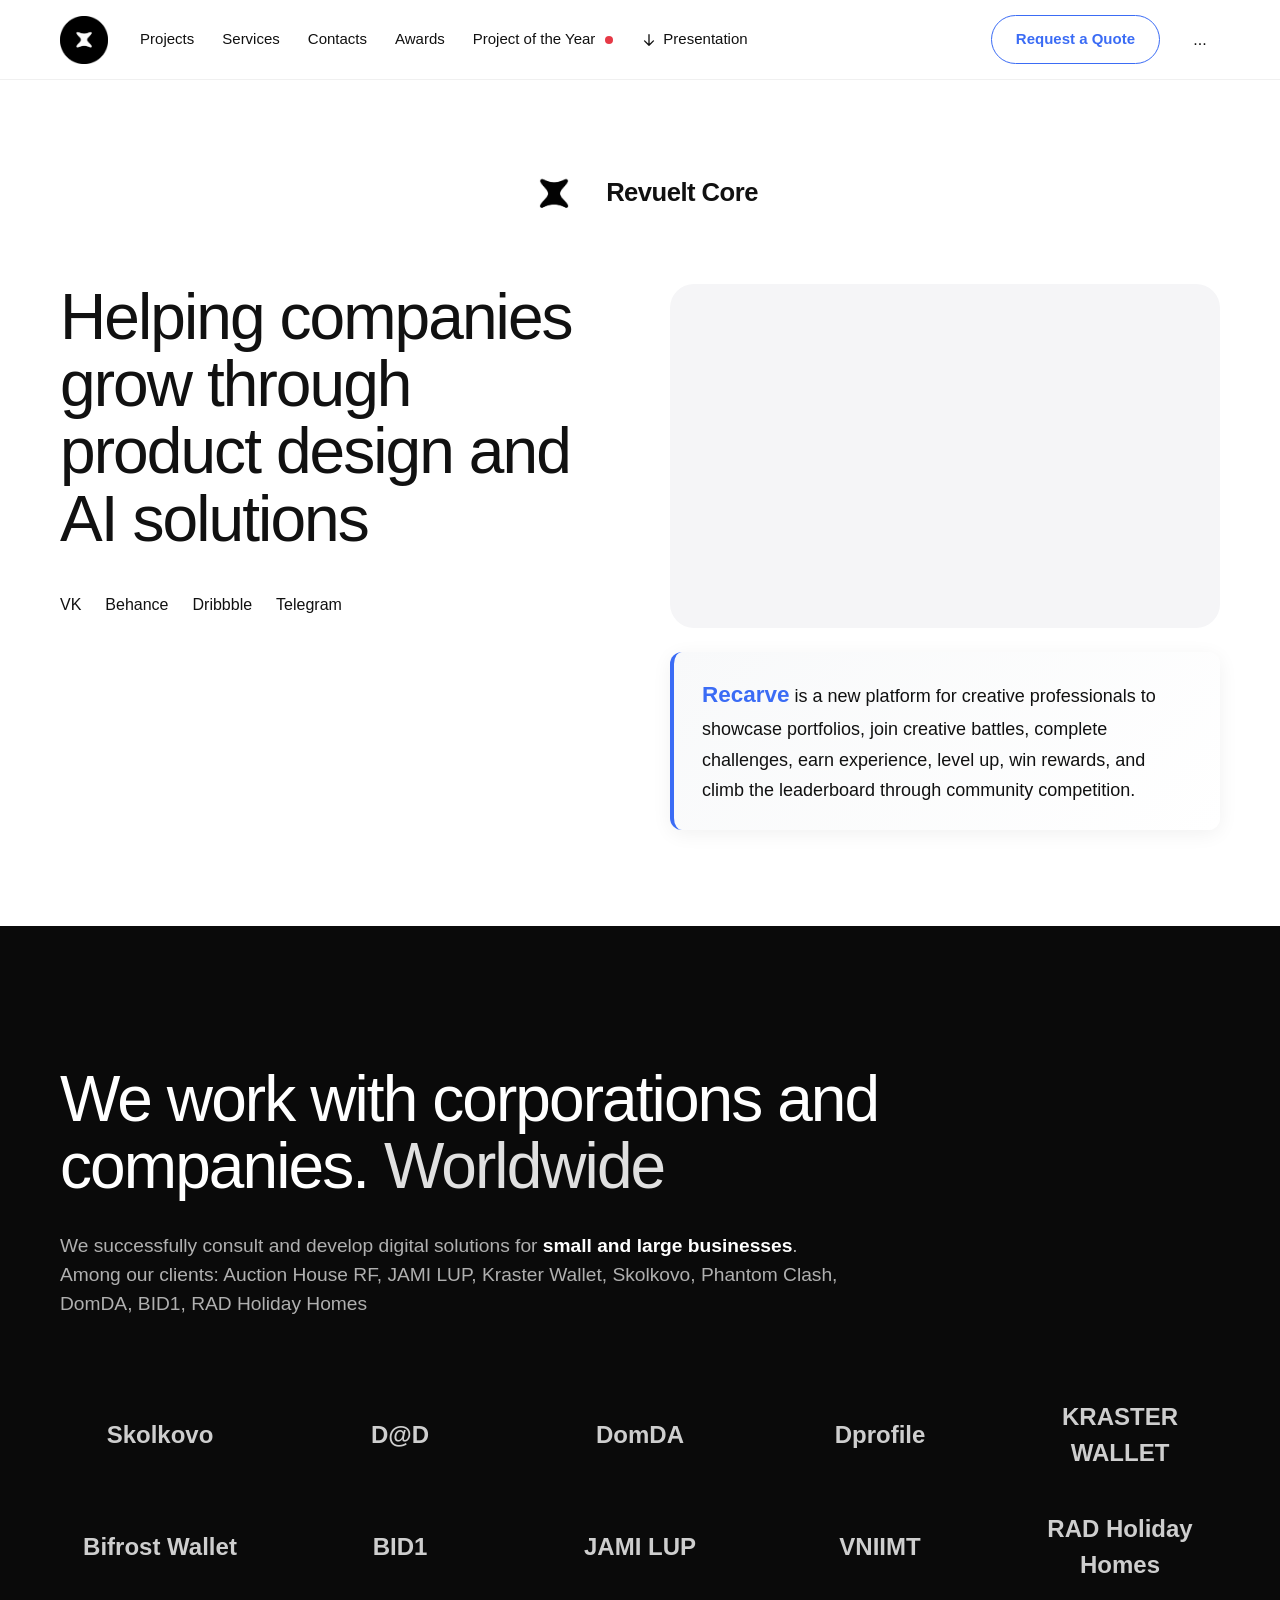
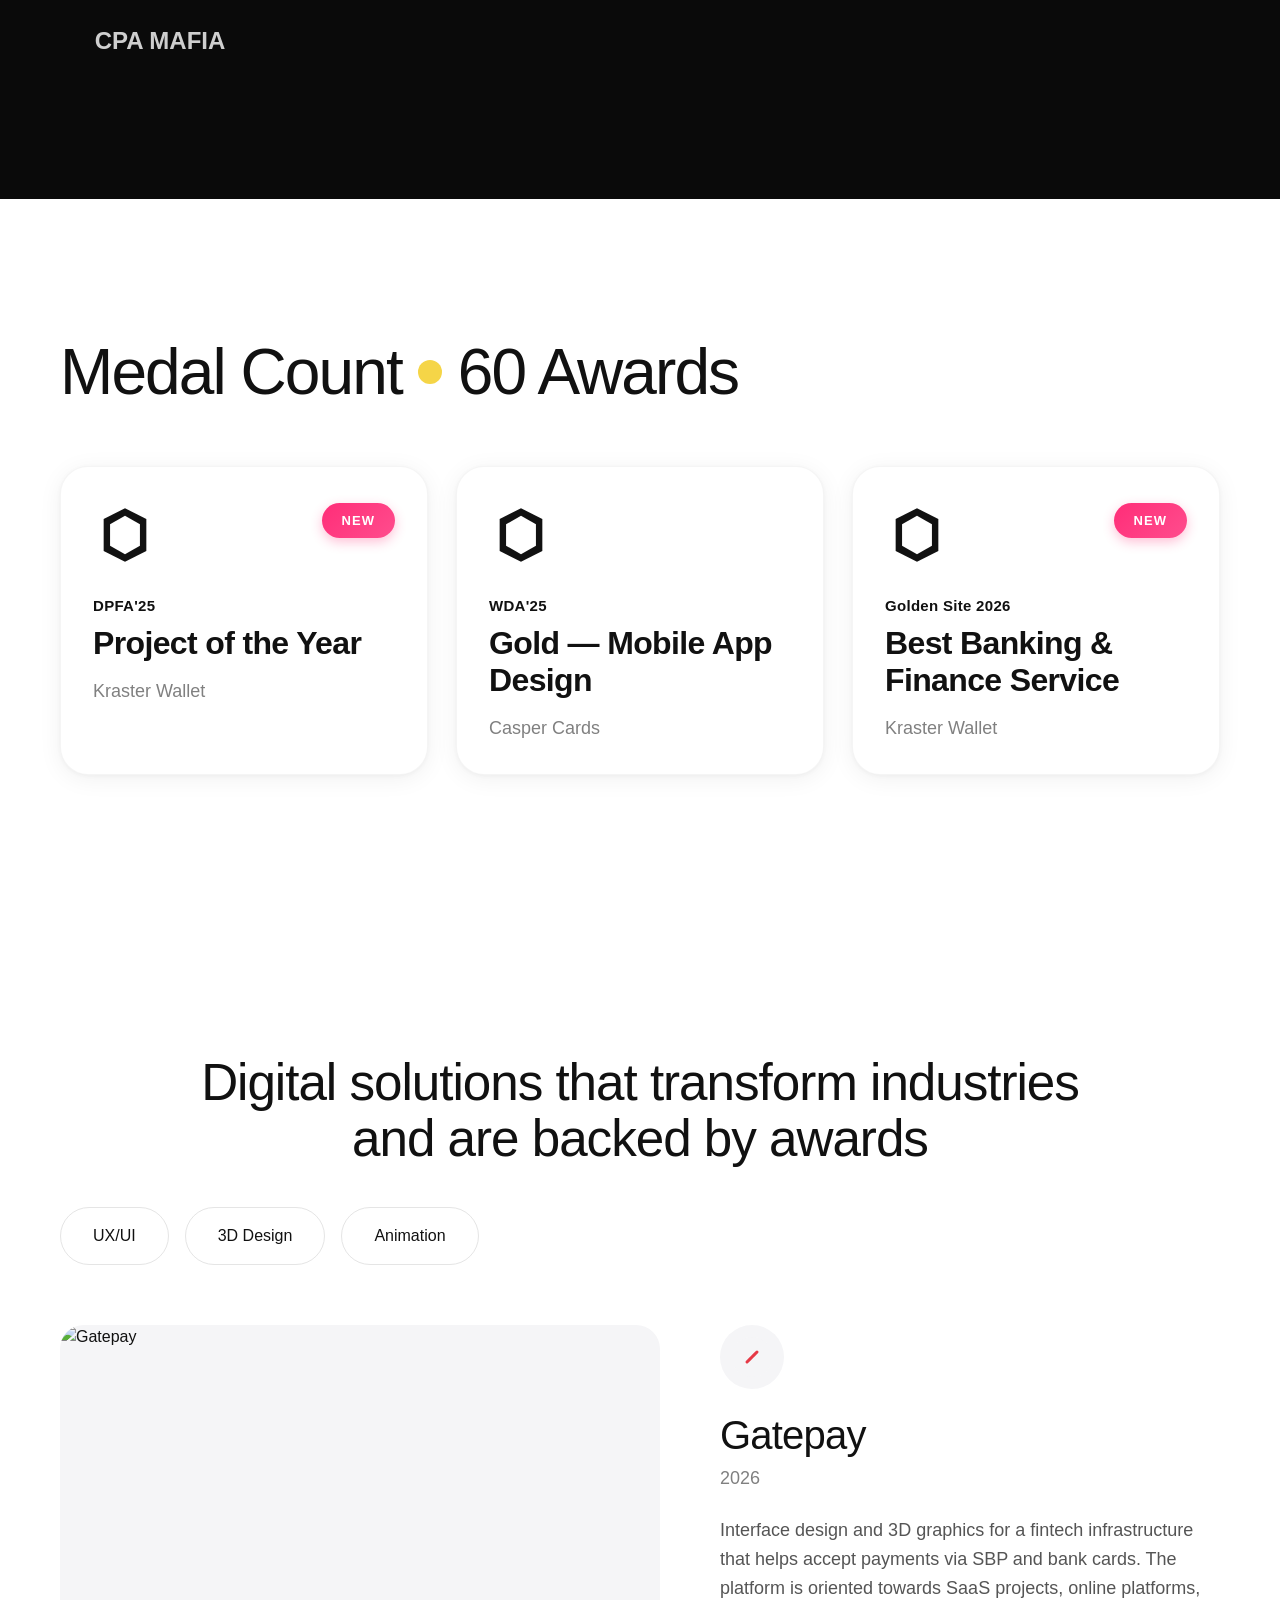
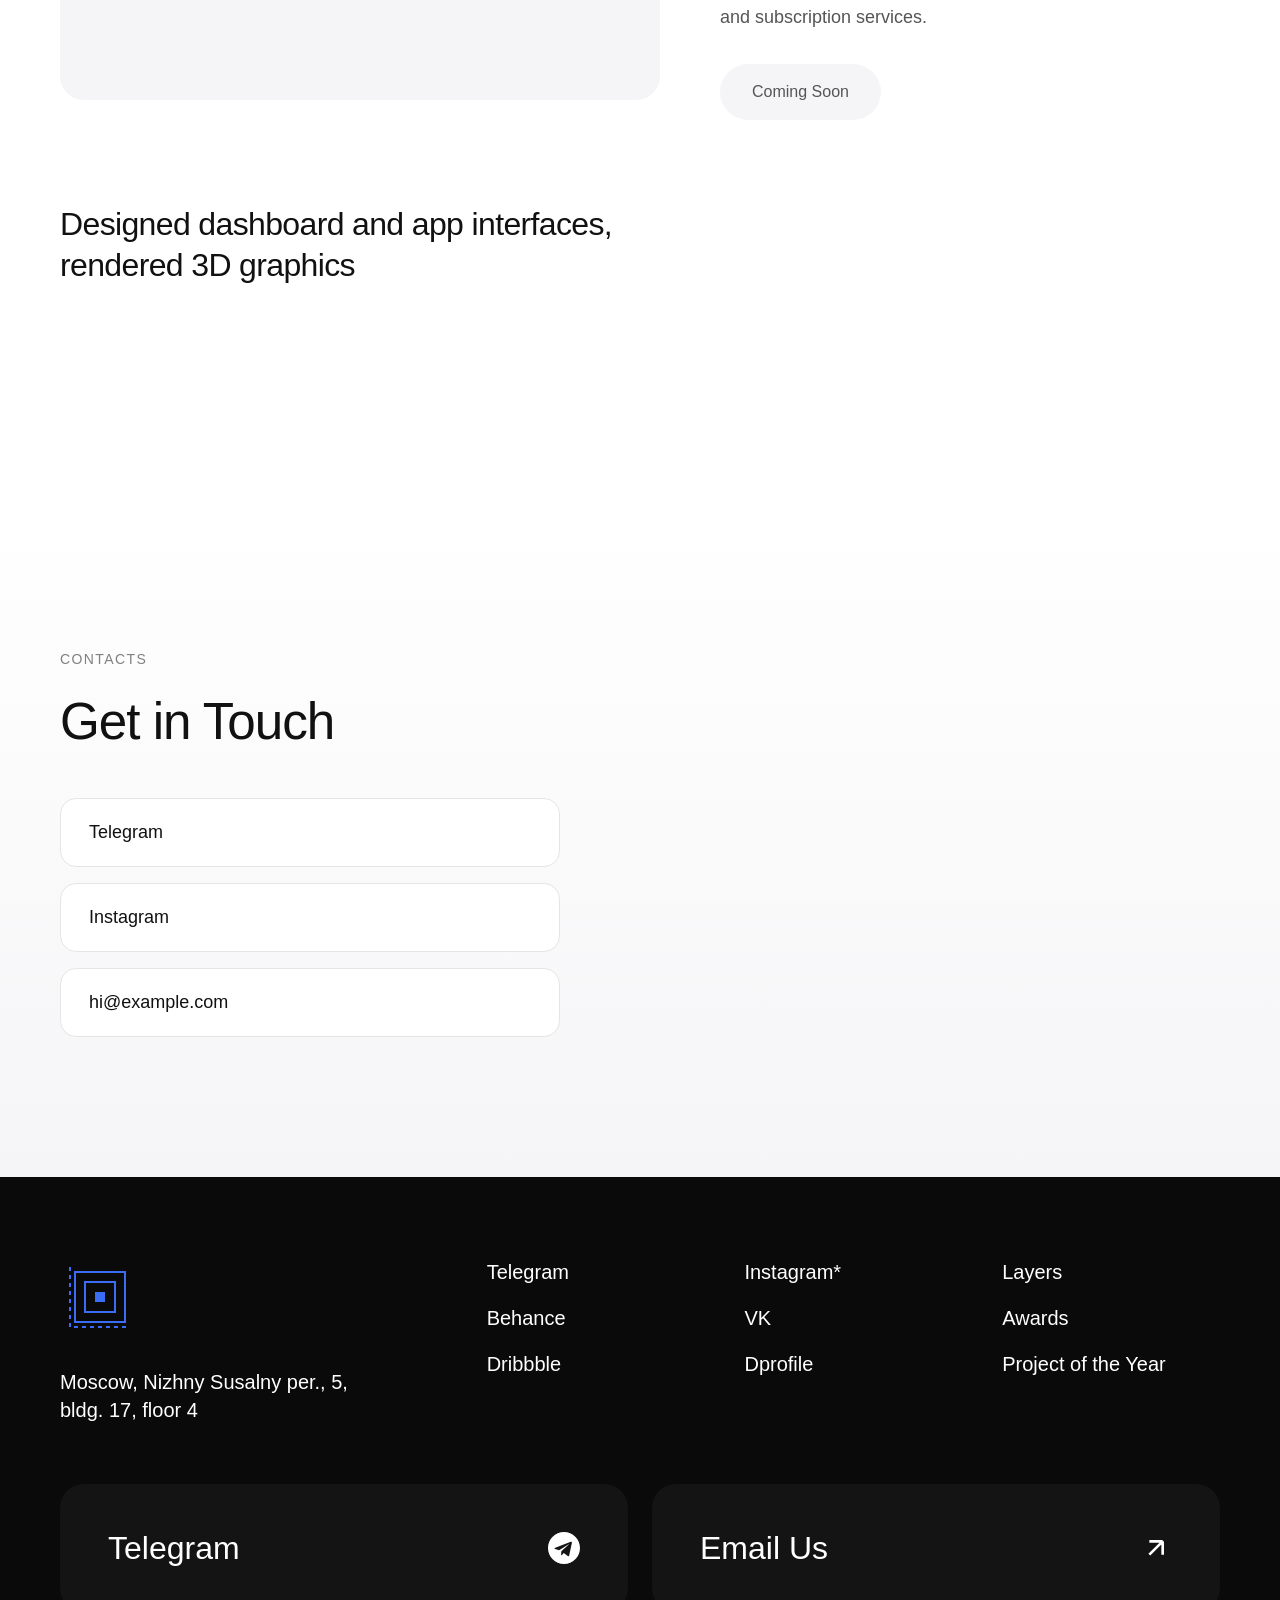
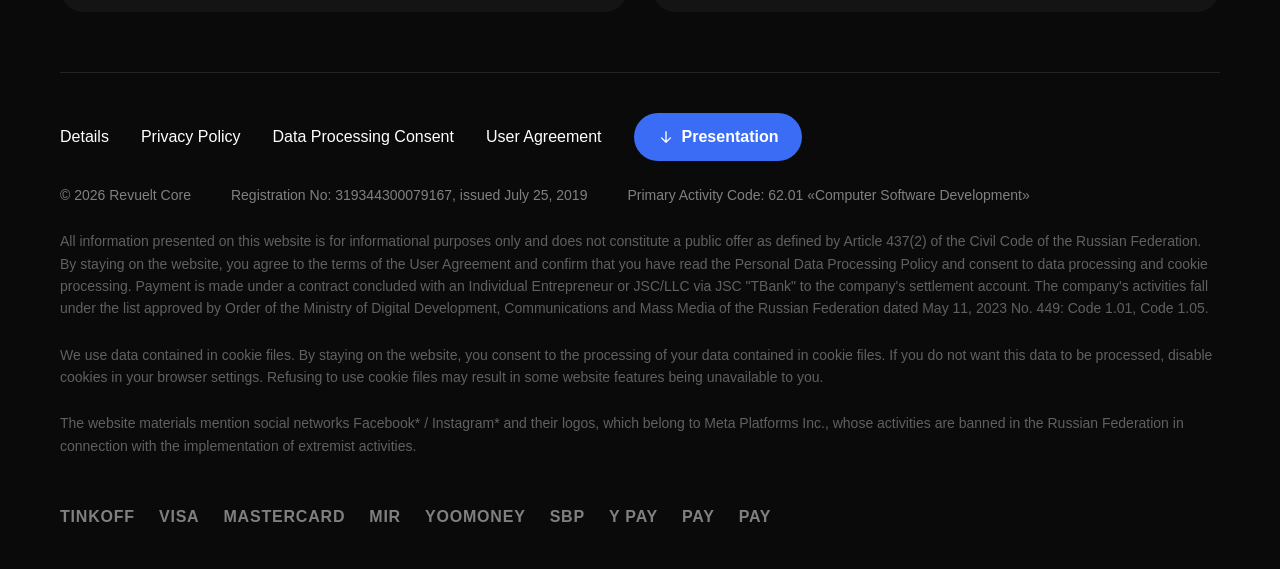
==== commit 2eea747c: "Кнопка смены темы теперь видна на мобильных" ====
--- a/index.html
+++ b/index.html
@@ -38,20 +38,26 @@
 
 <div class="nav__actions">
   <a href="#contacts" class="nav__cta">Request a Quote</a>
-  <a href="https://t.me/username" class="nav__telegram" target="_blank">
-    <svg width="24" height="24" viewBox="0 0 24 24" fill="currentColor">
-      <path d="M12 0C5.373 0 0 5.373 0 12s5.373 12 12 12 12-5.373 12-12S18.627 0 12 0zm5.894 8.221l-1.97 9.28c-.145.658-.537.818-1.084.508l-3-2.21-1.446 1.394c-.14.18-.357.295-.6.295l.213-3.053 5.56-5.023c.24-.213-.054-.334-.373-.121l-6.869 4.326-2.96-.924c-.64-.203-.658-.64.135-.954l11.566-4.458c.538-.196 1.006.128.832.941z"/>
-    </svg>
-  </a>
-  <button class="theme-toggle" id="themeToggle" aria-label="Toggle theme">
-    <svg class="theme-icon--sun" width="20" height="20" viewBox="0 0 24 24" fill="none" stroke="currentColor" stroke-width="2">
-      <circle cx="12" cy="12" r="5"/>
-      <path d="M12 1v2M12 21v2M4.22 4.22l1.42 1.42M18.36 18.36l1.42 1.42M1 12h2M21 12h2M4.22 19.78l1.42-1.42M18.36 5.64l1.42-1.42"/>
-    </svg>
-    <svg class="theme-icon--moon" width="20" height="20" viewBox="0 0 24 24" fill="none" stroke="currentColor" stroke-width="2">
-      <path d="M21 12.79A9 9 0 1 1 11.21 3 7 7 0 0 0 21 12.79z"/>
-    </svg>
-  </button>
+  <a href="https://t.me/username" class="nav__telegram" target="_blank">...</a>
+</div>
+
+<!-- Кнопка смены темы (теперь отдельно) -->
+<button class="theme-toggle theme-toggle--mobile" id="themeToggle" aria-label="Toggle theme">
+  <svg class="theme-icon--sun" width="20" height="20" viewBox="0 0 24 24" fill="none" stroke="currentColor" stroke-width="2">
+    <circle cx="12" cy="12" r="5"/>
+    <path d="M12 1v2M12 21v2M4.22 4.22l1.42 1.42M18.36 18.36l1.42 1.42M1 12h2M21 12h2M4.22 19.78l1.42-1.42M18.36 5.64l1.42-1.42"/>
+  </svg>
+  <svg class="theme-icon--moon" width="20" height="20" viewBox="0 0 24 24" fill="none" stroke="currentColor" stroke-width="2">
+    <path d="M21 12.79A9 9 0 1 1 11.21 3 7 7 0 0 0 21 12.79z"/>
+  </svg>
+</button>
+
+<!-- Бургер -->
+<button class="burger" aria-label="Menu" aria-expanded="false">
+  <span></span>
+  <span></span>
+  <span></span>
+</button>
 </div>
 
       <button class="burger" aria-label="Menu" aria-expanded="false">
@@ -343,7 +349,7 @@
           </div>
         </div>
       </div>
-      
+
     </footer>
   </main>
 
--- a/style.css
+++ b/style.css
@@ -1644,19 +1644,21 @@
 }
 
 .hero__logo-spin {
-  width: 56px;
-  height: 56px;
+  width: 64px;
+  height: 64px;
   display: flex;
   align-items: center;
   justify-content: center;
   animation: logoSpin 8s linear infinite;
+  background: transparent;
+  box-shadow: none;
 }
 
 .hero__logo-img {
   width: 100%;
   height: 100%;
   object-fit: contain;
-  filter: drop-shadow(0 4px 12px rgba(59, 108, 245, 0.2));
+  filter: none;
 }
 
 @keyframes logoSpin {
@@ -1668,30 +1670,17 @@
   font-size: clamp(1.25rem, 2vw, 1.75rem);
   font-weight: 600;
   letter-spacing: -0.02em;
-  background: linear-gradient(135deg, #111111 0%, #3b6cf5 50%, #111111 100%);
-  background-size: 200% auto;
-  -webkit-background-clip: text;
-  background-clip: text;
-  -webkit-text-fill-color: transparent;
-  animation: brandShine 4s ease-in-out infinite;
-}
-
-@keyframes brandShine {
-  0%, 100% { background-position: 0% center; }
-  50% { background-position: 100% center; }
-}
+  color: #111111;
+}
+
 
 /* Тёмная тема */
 body.dark-theme .hero__brand-name {
-  background: linear-gradient(135deg, #ffffff 0%, #5b8cf5 50%, #ffffff 100%);
-  background-size: 200% auto;
-  -webkit-background-clip: text;
-  background-clip: text;
-  -webkit-text-fill-color: transparent;
+  color: #ffffff;
 }
 
 body.dark-theme .hero__logo-img {
-  filter: drop-shadow(0 4px 12px rgba(91, 140, 245, 0.3));
+  filter: invert(1) brightness(1.1);
 }
 
 @media (max-width: 768px) {
@@ -1848,4 +1837,49 @@
   .award-card-new__title {
     font-size: 1.375rem;
   }
+}
+/* Кнопка смены темы — всегда видна */
+.theme-toggle--mobile {
+  display: flex;
+  align-items: center;
+  justify-content: center;
+  width: 40px;
+  height: 40px;
+  background: transparent;
+  border: 1px solid rgba(0, 0, 0, 0.1);
+  border-radius: 50%;
+  cursor: pointer;
+  transition: all 0.3s ease;
+  color: #111111;
+  flex-shrink: 0;
+}
+
+.theme-toggle--mobile:hover {
+  background-color: #f5f5f7;
+  border-color: rgba(0, 0, 0, 0.2);
+}
+
+/* Тёмная тема */
+body.dark-theme .theme-toggle--mobile {
+  border-color: rgba(255, 255, 255, 0.1);
+  color: #ffffff;
+}
+
+body.dark-theme .theme-toggle--mobile:hover {
+  background-color: rgba(255, 255, 255, 0.05);
+}
+
+/* На десктопе скрываем дублирующую кнопку (если она есть в nav__actions) */
+@media (min-width: 1201px) {
+  .theme-toggle--mobile {
+    display: none;
+  }
+}
+
+/* На мобильных показываем кнопку рядом с бургером */
+@media (max-width: 1200px) {
+  .theme-toggle--mobile {
+    display: flex;
+    margin-right: 12px;
+  }
 }
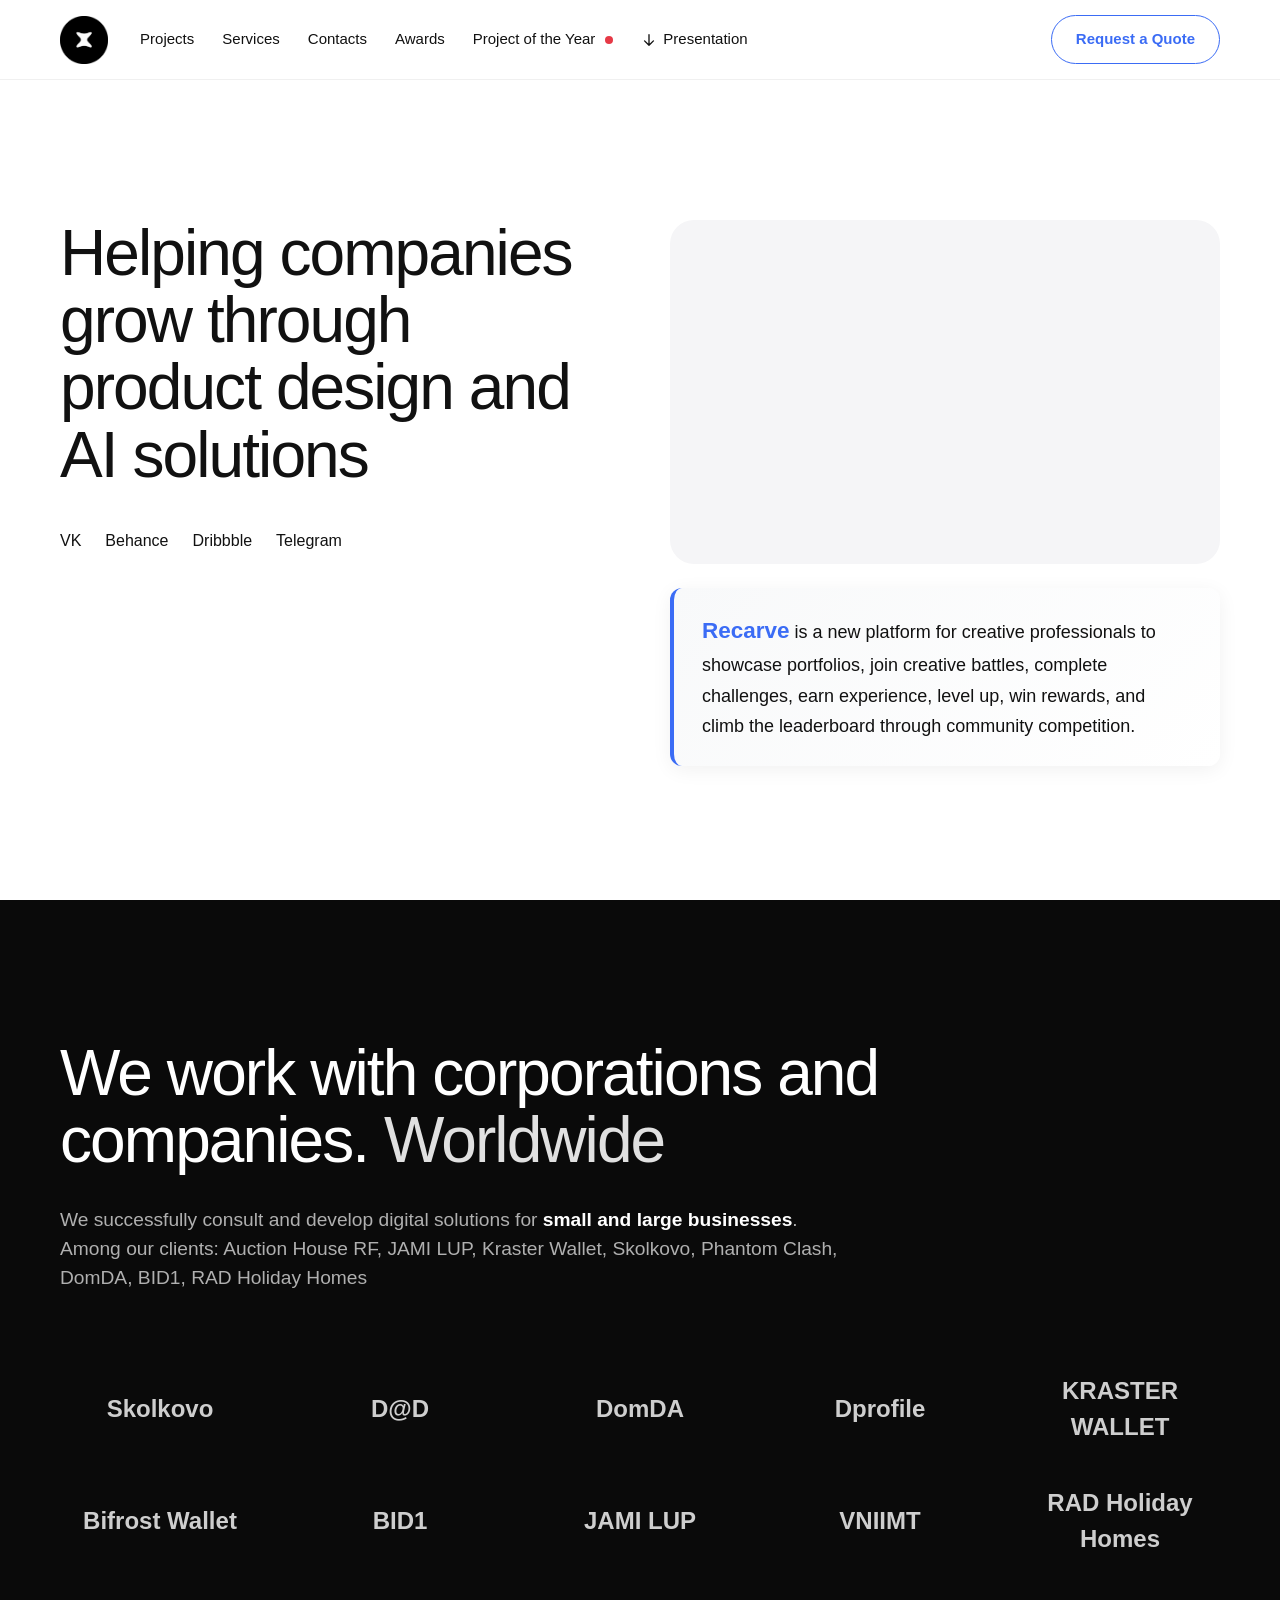
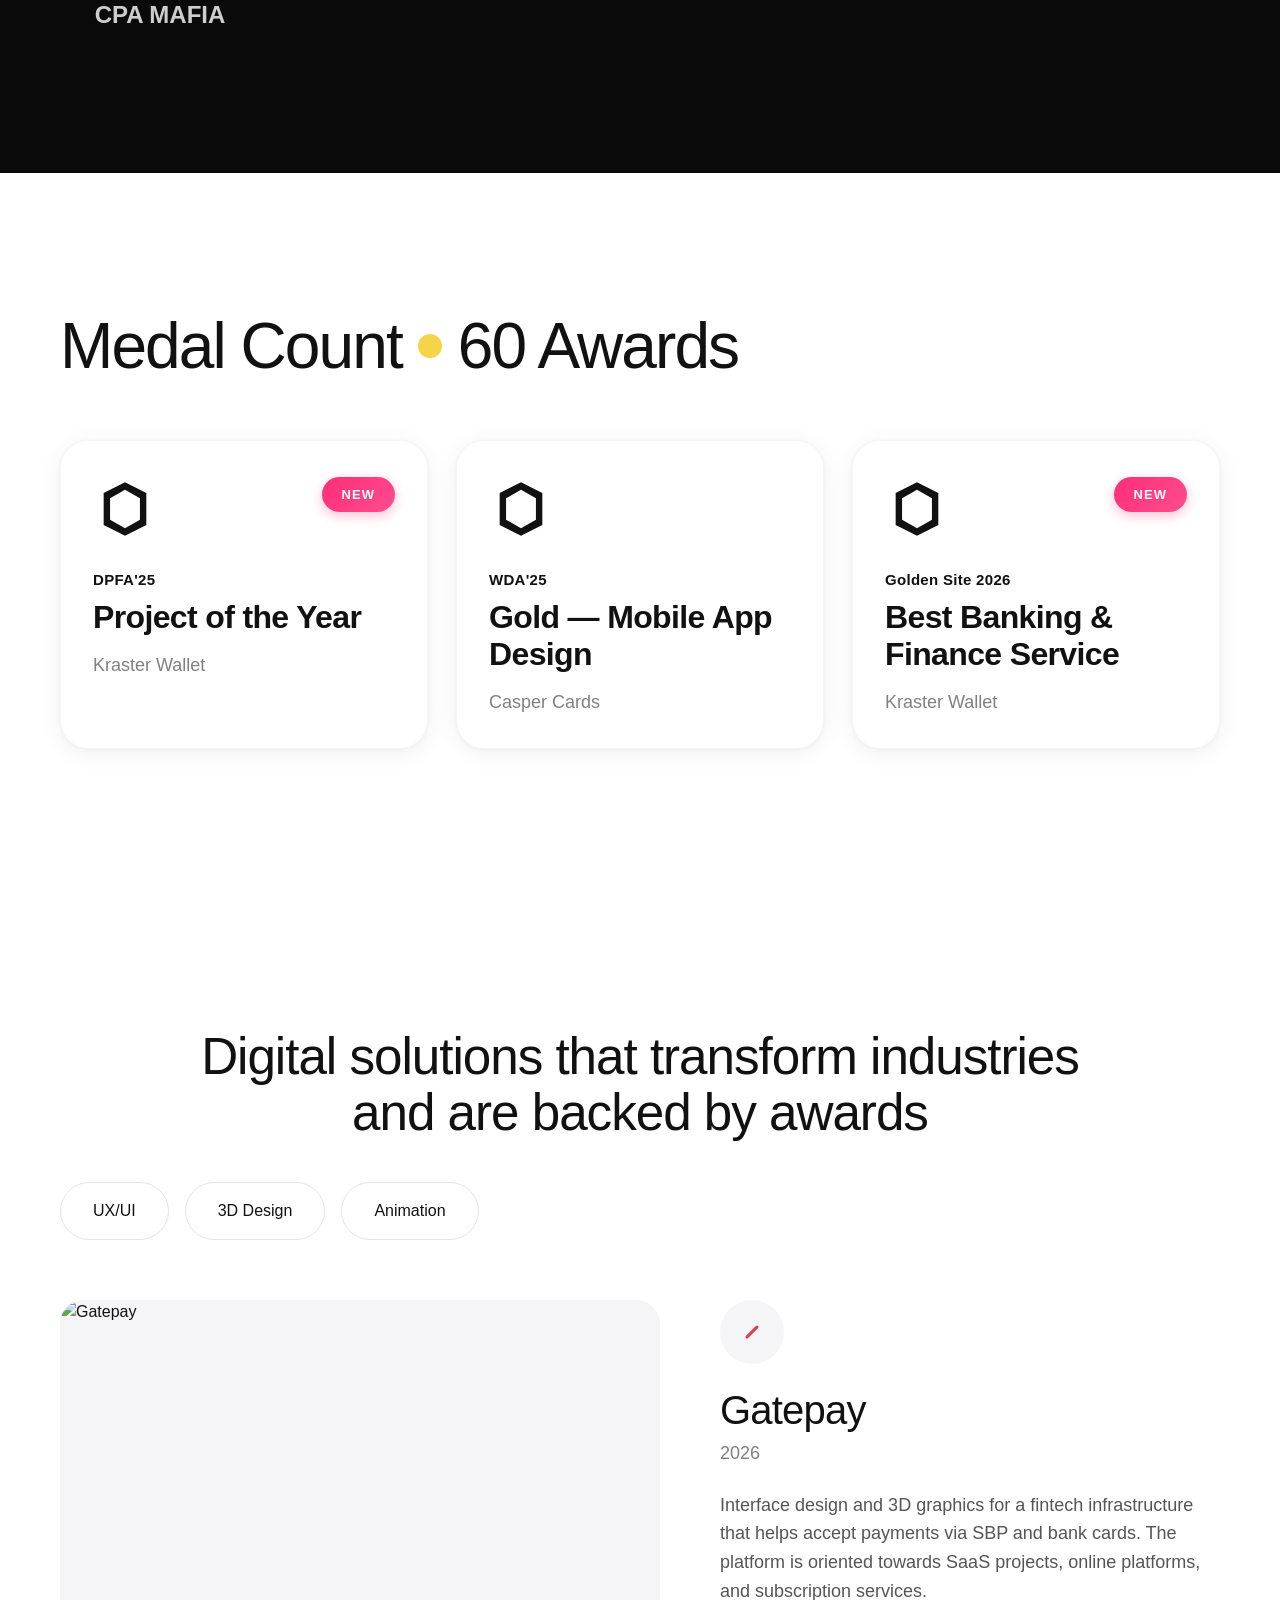
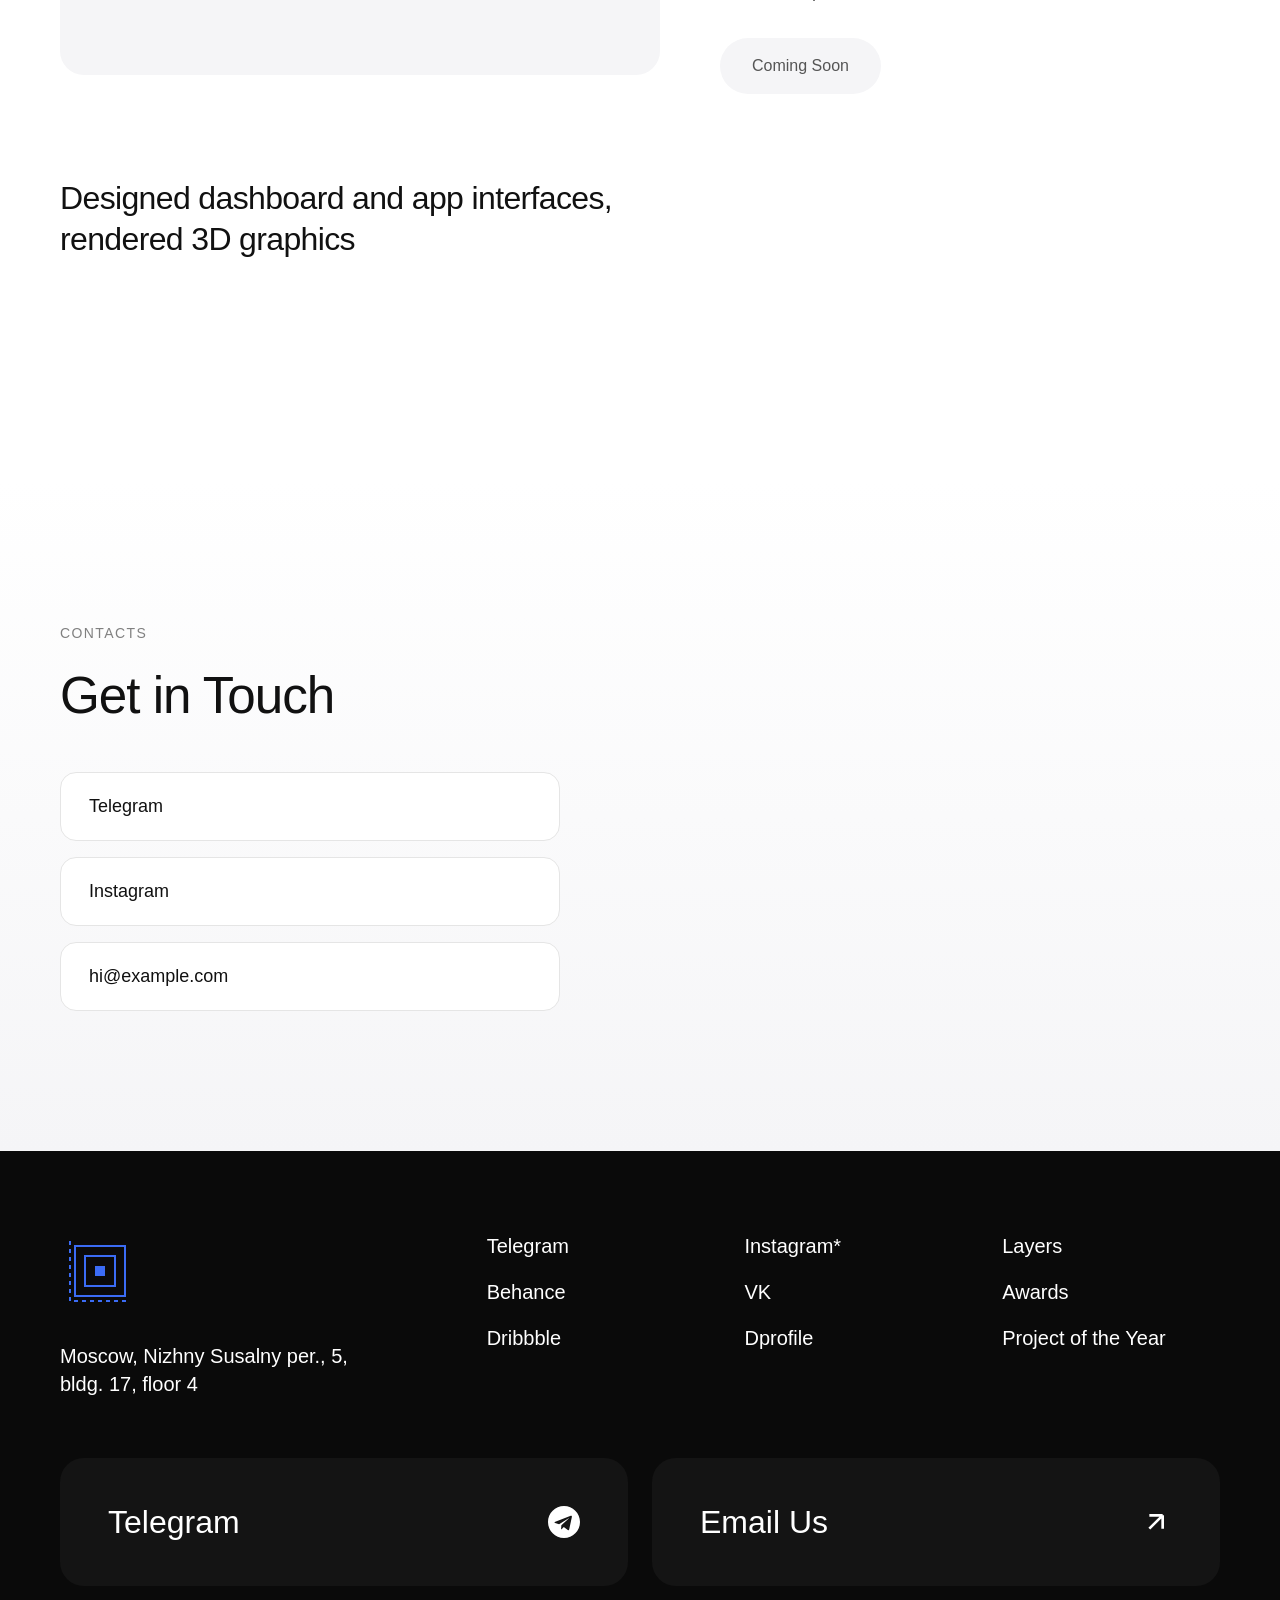
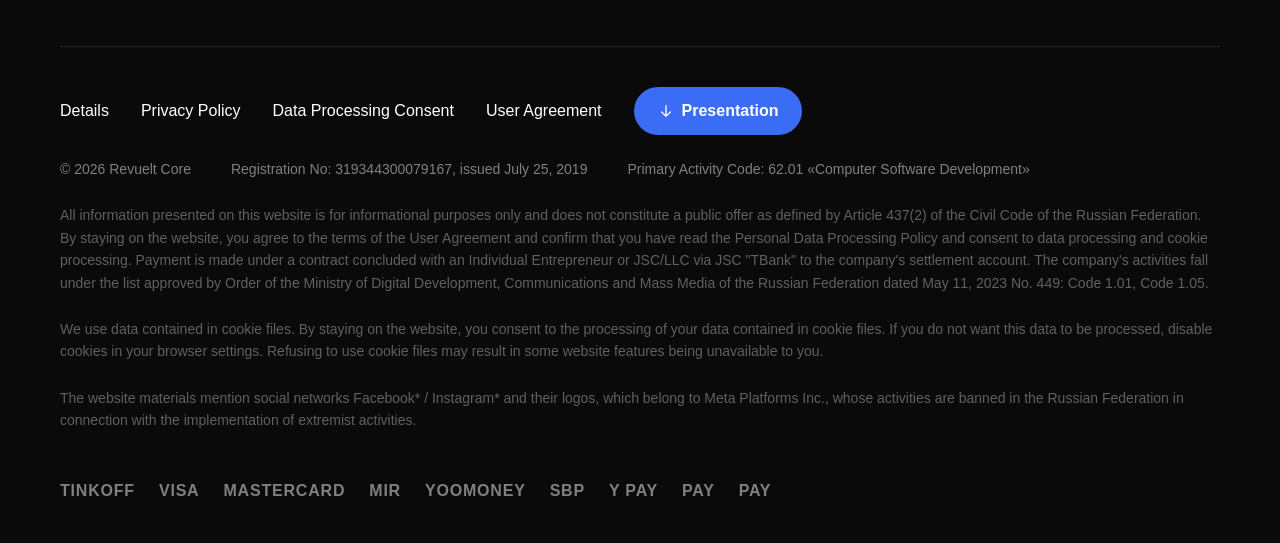
==== commit 35ff2a81: "Удалена иконка Telegram из шапки" ====
--- a/index.html
+++ b/index.html
@@ -38,26 +38,6 @@
 
 <div class="nav__actions">
   <a href="#contacts" class="nav__cta">Request a Quote</a>
-  <a href="https://t.me/username" class="nav__telegram" target="_blank">...</a>
-</div>
-
-<!-- Кнопка смены темы (теперь отдельно) -->
-<button class="theme-toggle theme-toggle--mobile" id="themeToggle" aria-label="Toggle theme">
-  <svg class="theme-icon--sun" width="20" height="20" viewBox="0 0 24 24" fill="none" stroke="currentColor" stroke-width="2">
-    <circle cx="12" cy="12" r="5"/>
-    <path d="M12 1v2M12 21v2M4.22 4.22l1.42 1.42M18.36 18.36l1.42 1.42M1 12h2M21 12h2M4.22 19.78l1.42-1.42M18.36 5.64l1.42-1.42"/>
-  </svg>
-  <svg class="theme-icon--moon" width="20" height="20" viewBox="0 0 24 24" fill="none" stroke="currentColor" stroke-width="2">
-    <path d="M21 12.79A9 9 0 1 1 11.21 3 7 7 0 0 0 21 12.79z"/>
-  </svg>
-</button>
-
-<!-- Бургер -->
-<button class="burger" aria-label="Menu" aria-expanded="false">
-  <span></span>
-  <span></span>
-  <span></span>
-</button>
 </div>
 
       <button class="burger" aria-label="Menu" aria-expanded="false">
@@ -72,12 +52,6 @@
     <!-- HERO SECTION -->
     <section id="hero" class="section section--hero">
       <div class="container">
-        <div class="hero__logo-wrapper animate animate-fade">
-          <div class="hero__logo-spin">
-            <img src="images/logo2.jpg" alt="Logo" class="hero__logo-img">
-          </div>
-          <div class="hero__brand-name">Revuelt Core</div>
-        </div>
 
         <div class="hero__grid">
           <div class="hero__left">
--- a/style.css
+++ b/style.css
@@ -259,21 +259,6 @@
 .nav__cta:hover {
   background-color: #3b6cf5;
   color: #ffffff;
-  opacity: 1;
-}
-
-.nav__telegram {
-  display: flex;
-  align-items: center;
-  justify-content: center;
-  width: 40px;
-  height: 40px;
-  color: #111111;
-  transition: transform 0.3s ease;
-}
-
-.nav__telegram:hover {
-  transform: scale(1.1);
   opacity: 1;
 }
 
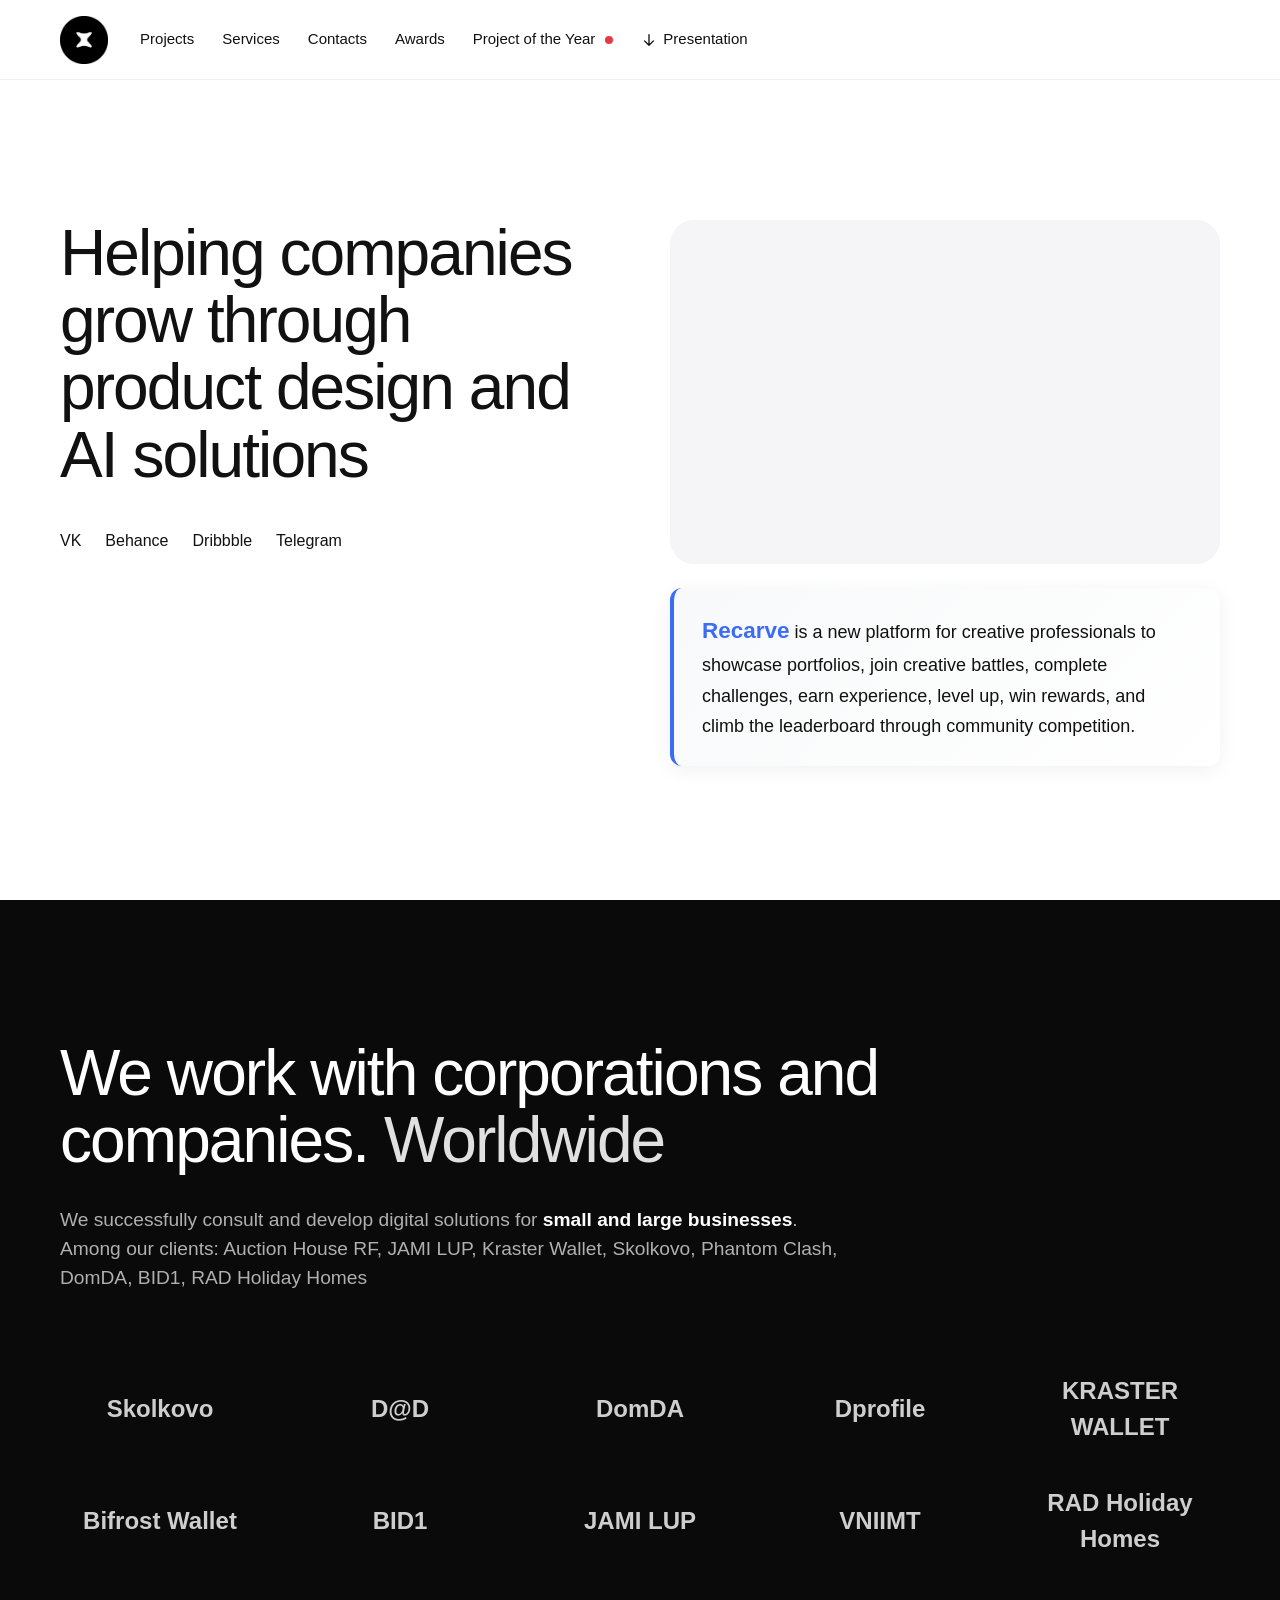
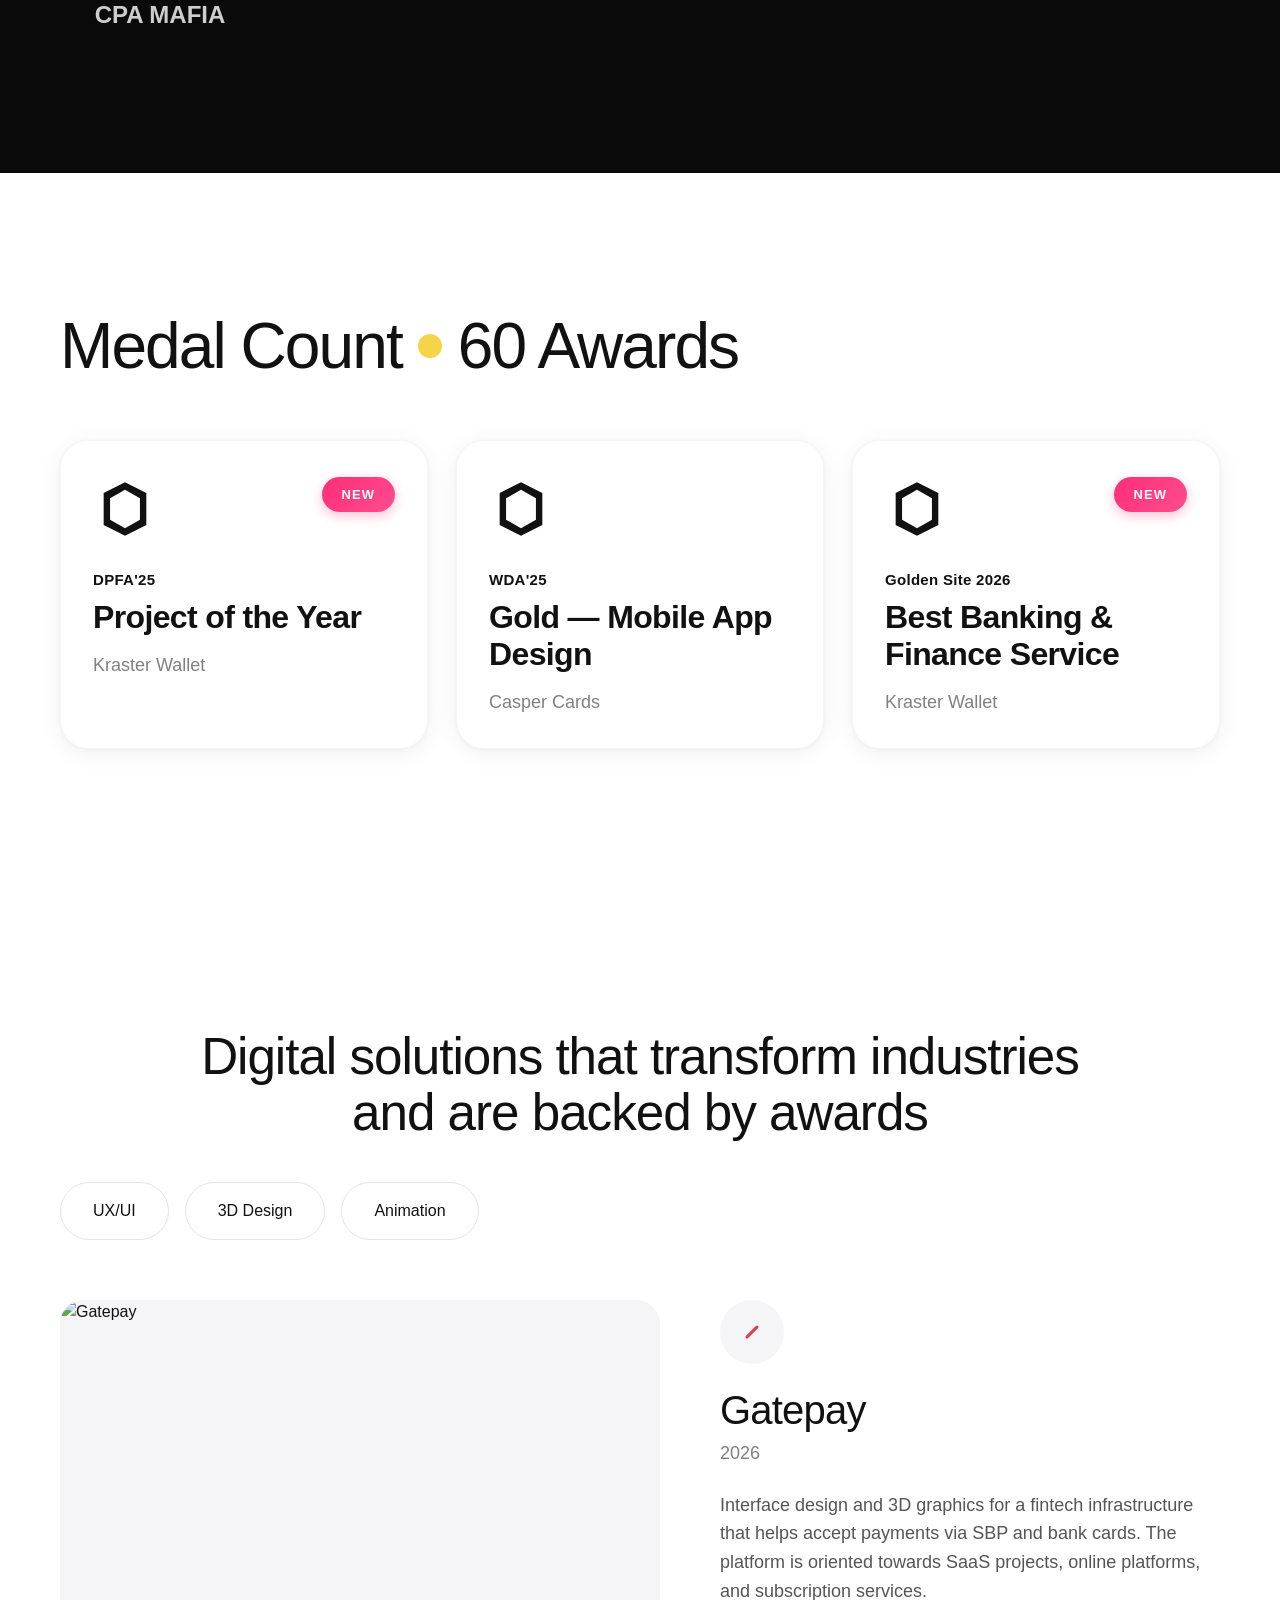
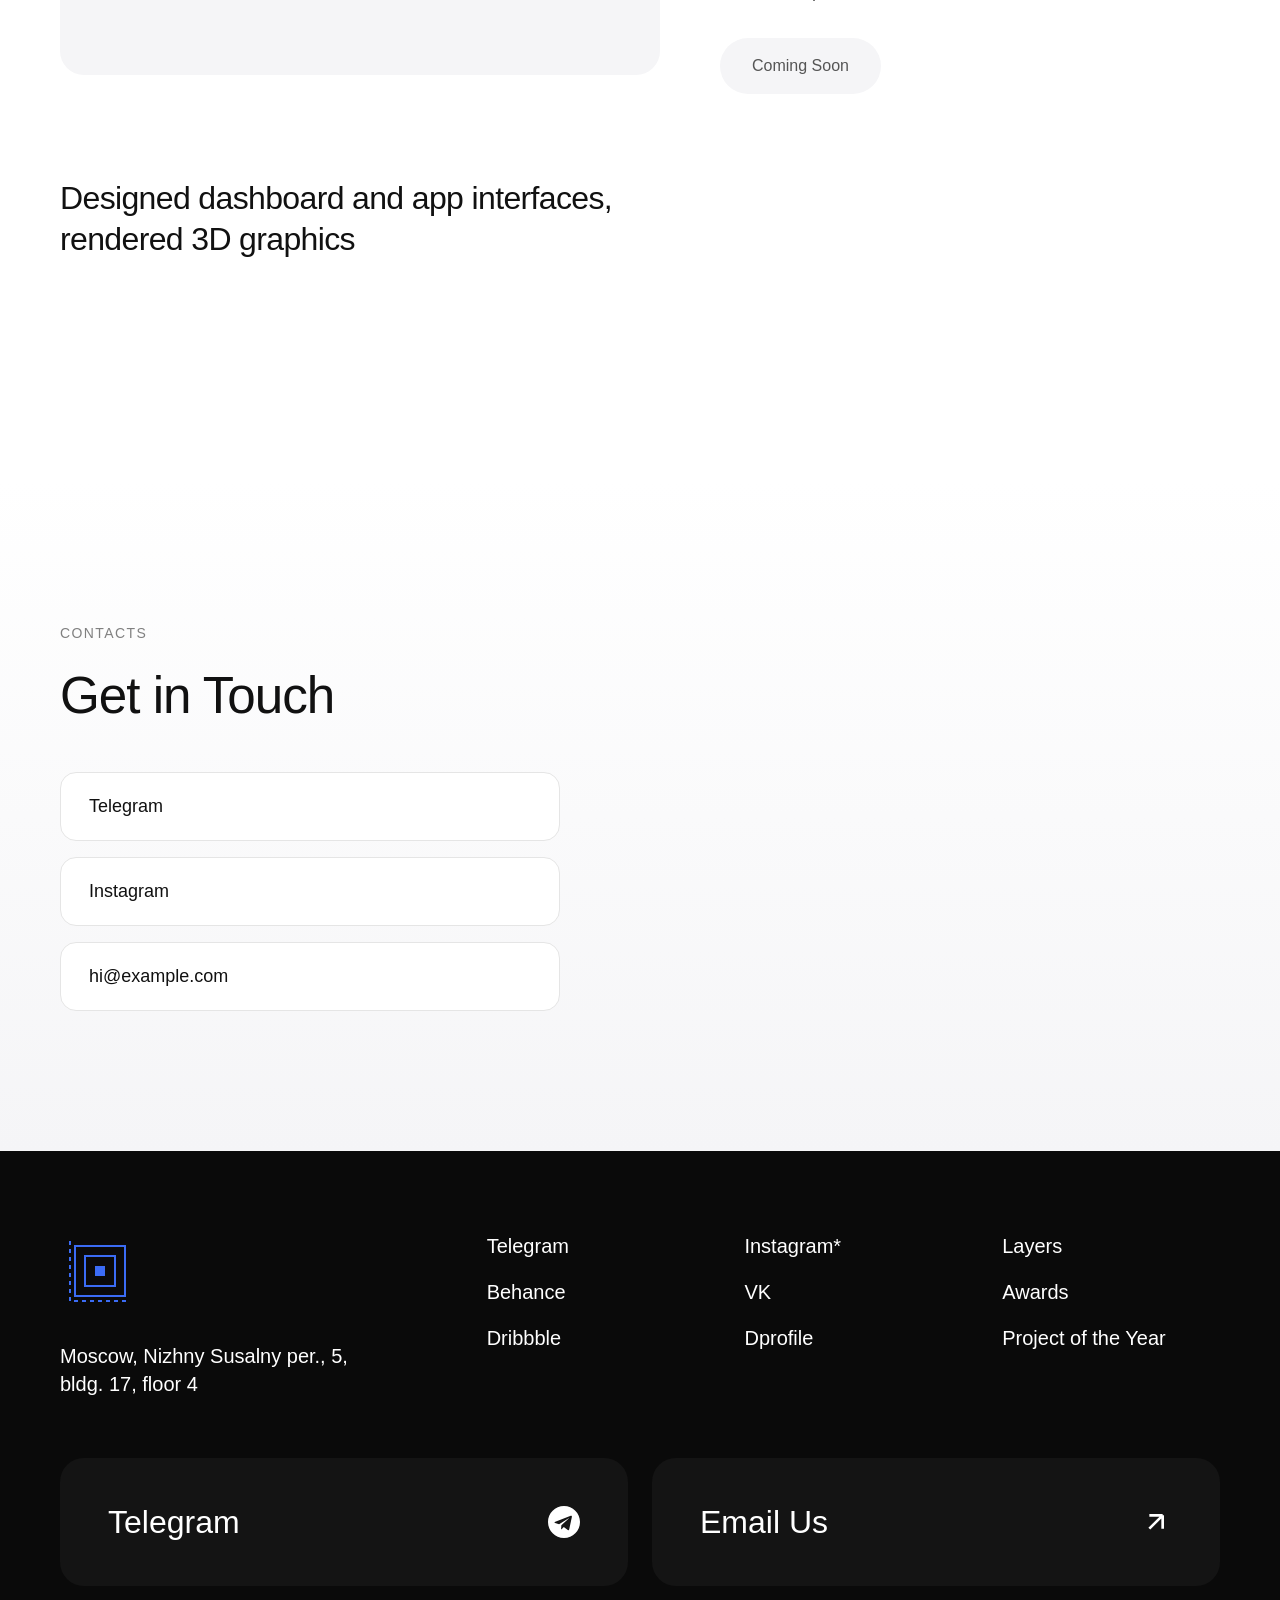
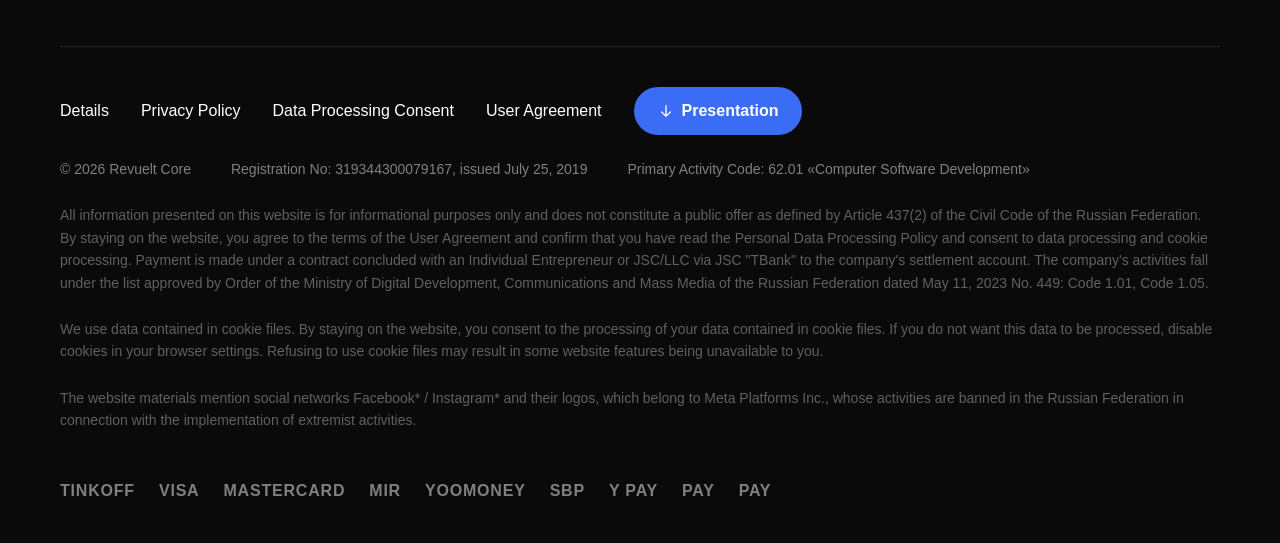
==== commit 8512ac5c: "Удалена кнопка Request a Quote из шапки" ====
--- a/index.html
+++ b/index.html
@@ -35,11 +35,6 @@
           </a>
         </li>
       </ul>
-
-<div class="nav__actions">
-  <a href="#contacts" class="nav__cta">Request a Quote</a>
-</div>
-
       <button class="burger" aria-label="Menu" aria-expanded="false">
         <span></span>
         <span></span>
--- a/style.css
+++ b/style.css
@@ -242,24 +242,6 @@
   align-items: center;
   gap: 20px;
   flex-shrink: 0;
-}
-
-.nav__cta {
-  padding: 12px 24px;
-  background-color: #ffffff;
-  color: #3b6cf5;
-  border: 1.5px solid #3b6cf5;
-  border-radius: 100px;
-  font-size: 0.9375rem;
-  font-weight: 600;
-  transition: all 0.3s ease;
-  white-space: nowrap;
-}
-
-.nav__cta:hover {
-  background-color: #3b6cf5;
-  color: #ffffff;
-  opacity: 1;
 }
 
 .nav__lang {
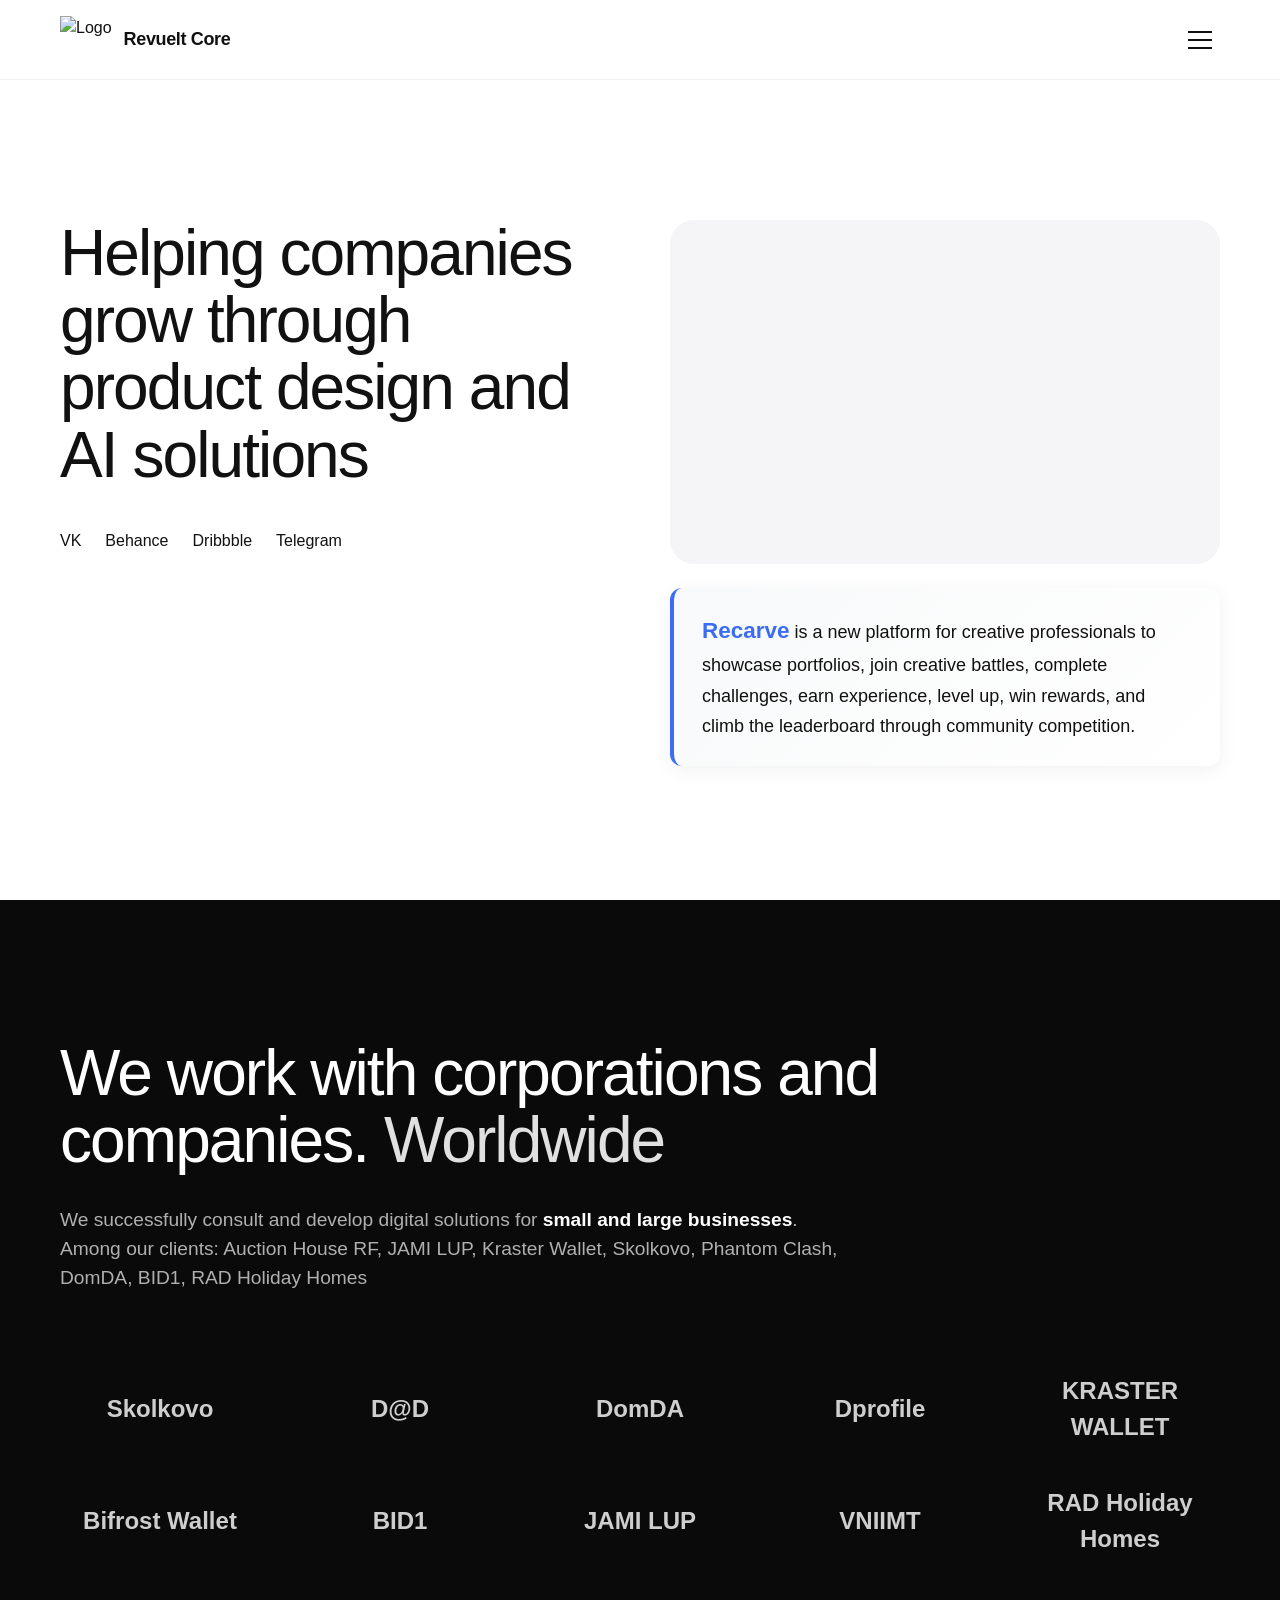
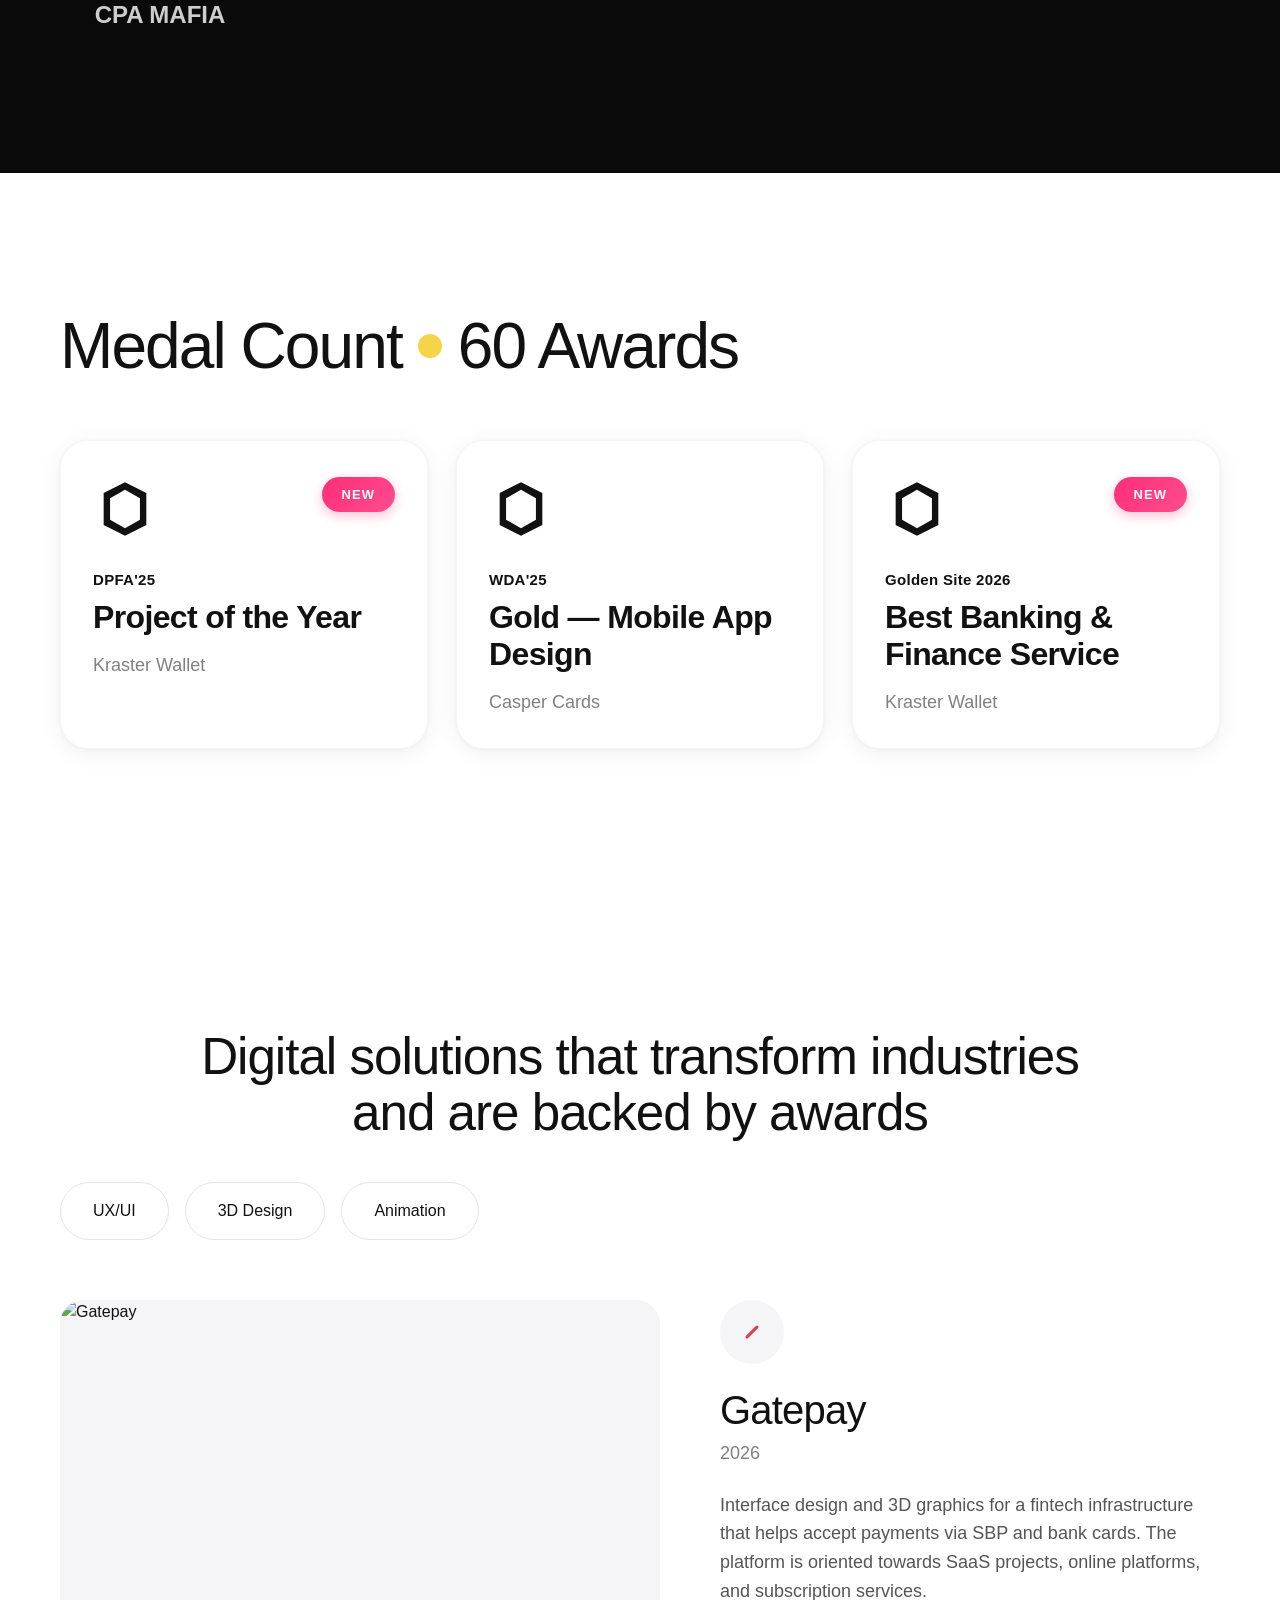
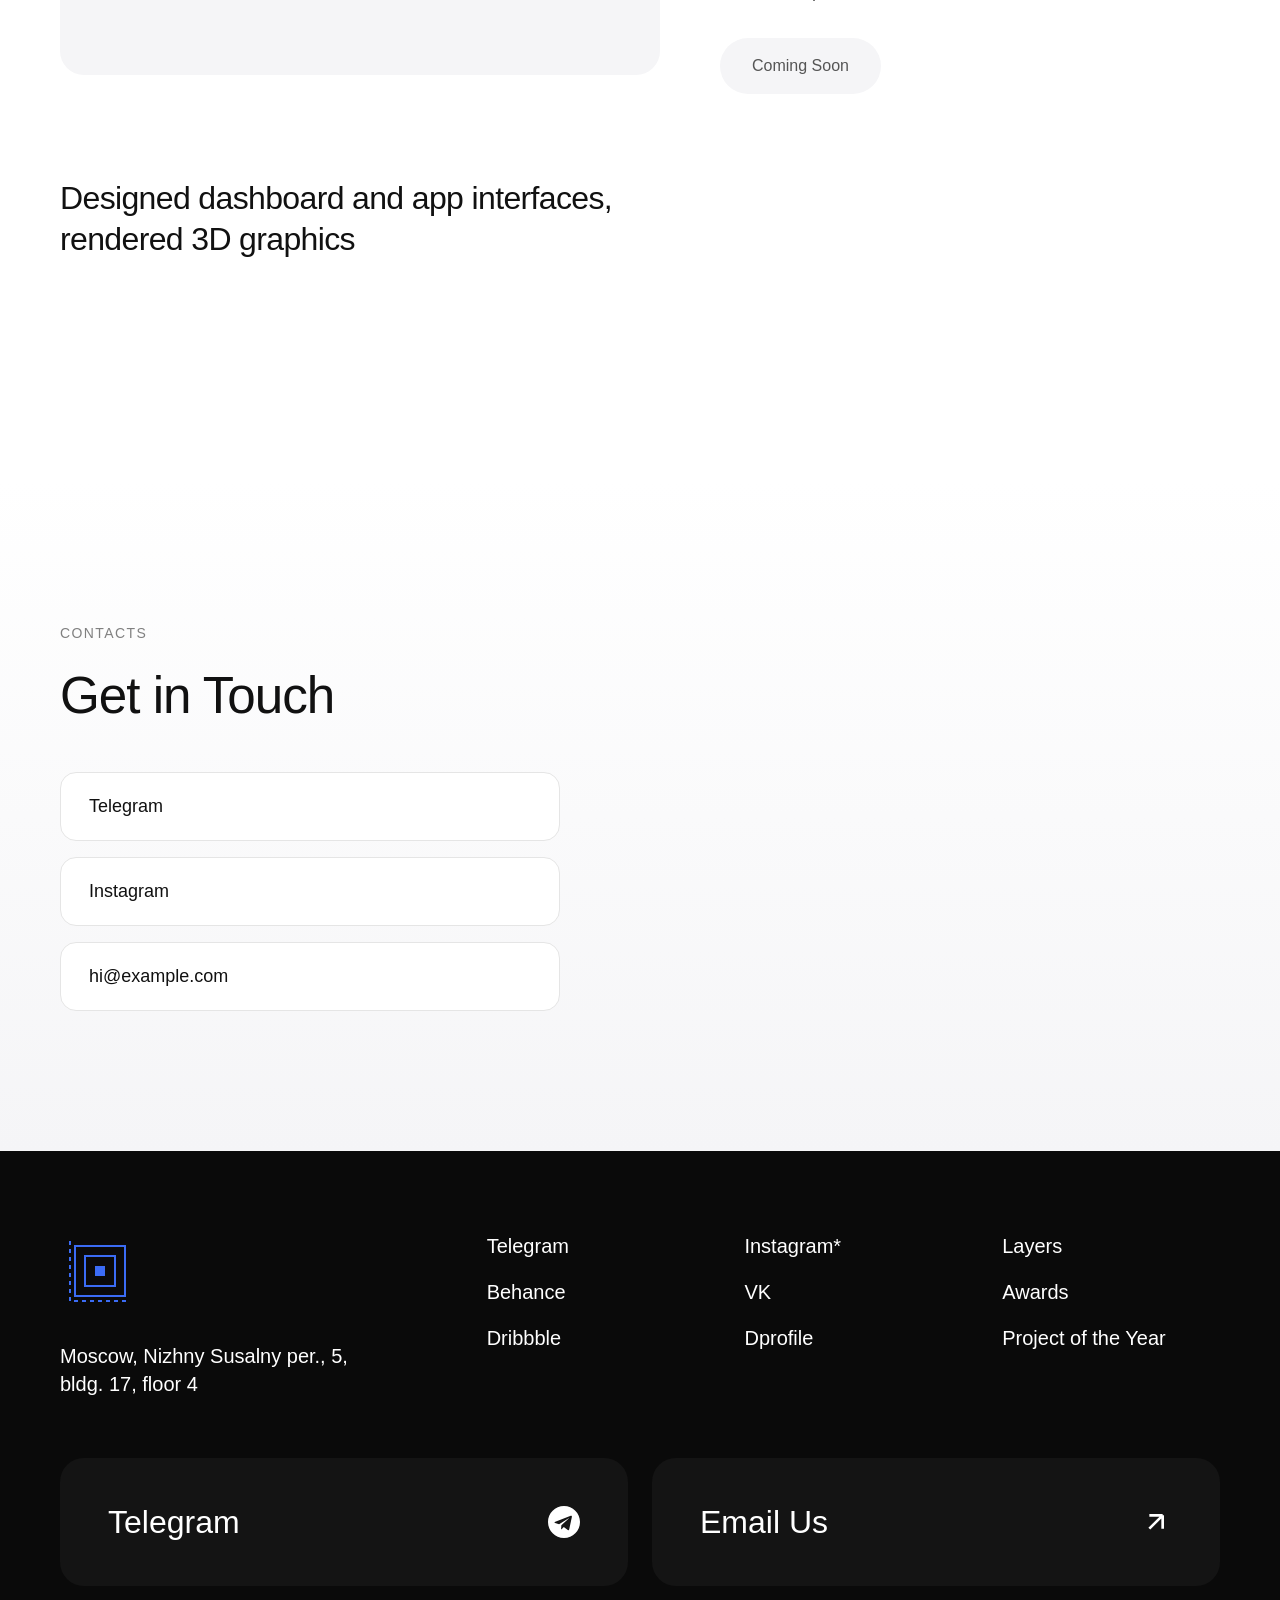
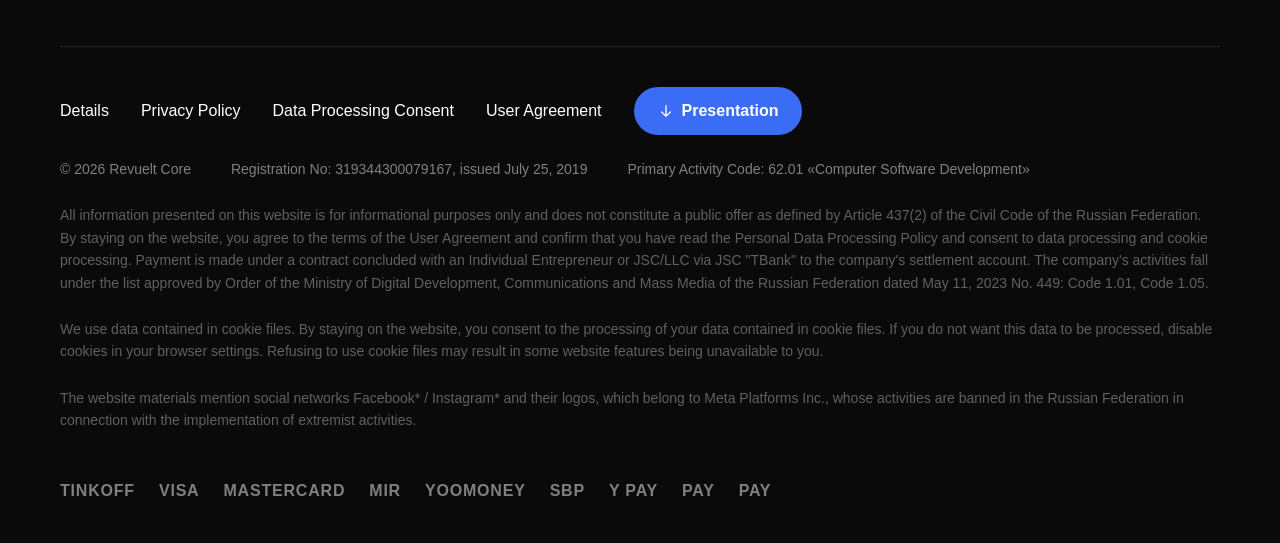
==== commit 2489ce89: "Меню скрыто на всех экранах, добавлена надпись Revuelt Core рядом с логотипом" ====
--- a/index.html
+++ b/index.html
@@ -11,11 +11,13 @@
   <!-- HEADER -->
   <header class="header">
     <nav class="nav container">
-      <a href="#" class="logo">
-        <img src="images/logo.jpg" alt="Logo" class="logo-image">
-      </a>
-
-      <ul class="nav__list">
+<a href="#" class="logo">
+  <img src="images/logo.svg" alt="Logo" class="logo-image">
+  <span class="logo-text">Revuelt Core</span>
+</a>
+
+<ul class="nav__list nav__list--hidden">
+        <li><a href="#projects" class="nav__link">Projects</a></li>
         <li><a href="#projects" class="nav__link">Projects</a></li>
         <li><a href="#services" class="nav__link">Services</a></li>
         <li><a href="#contacts" class="nav__link">Contacts</a></li>
--- a/style.css
+++ b/style.css
@@ -1849,4 +1849,35 @@
     display: flex;
     margin-right: 12px;
   }
+}
+.logo {
+  display: flex;
+  align-items: center;
+  gap: 12px;
+}
+
+.logo-text {
+  font-size: 1.125rem;
+  font-weight: 600;
+  color: #111111;
+  letter-spacing: -0.02em;
+}
+
+body.dark-theme .logo-text {
+  color: #ffffff;
+}
+/* Скрываем меню на всех экранах — всегда показываем бургер */
+.nav__list--hidden {
+  display: none !important;
+}
+
+/* Всегда показываем бургер */
+.burger {
+  display: flex !important;
+}
+
+/* Убираем ограничение ширины для nav__actions */
+.nav__actions {
+  display: flex;
+  gap: 12px;
 }
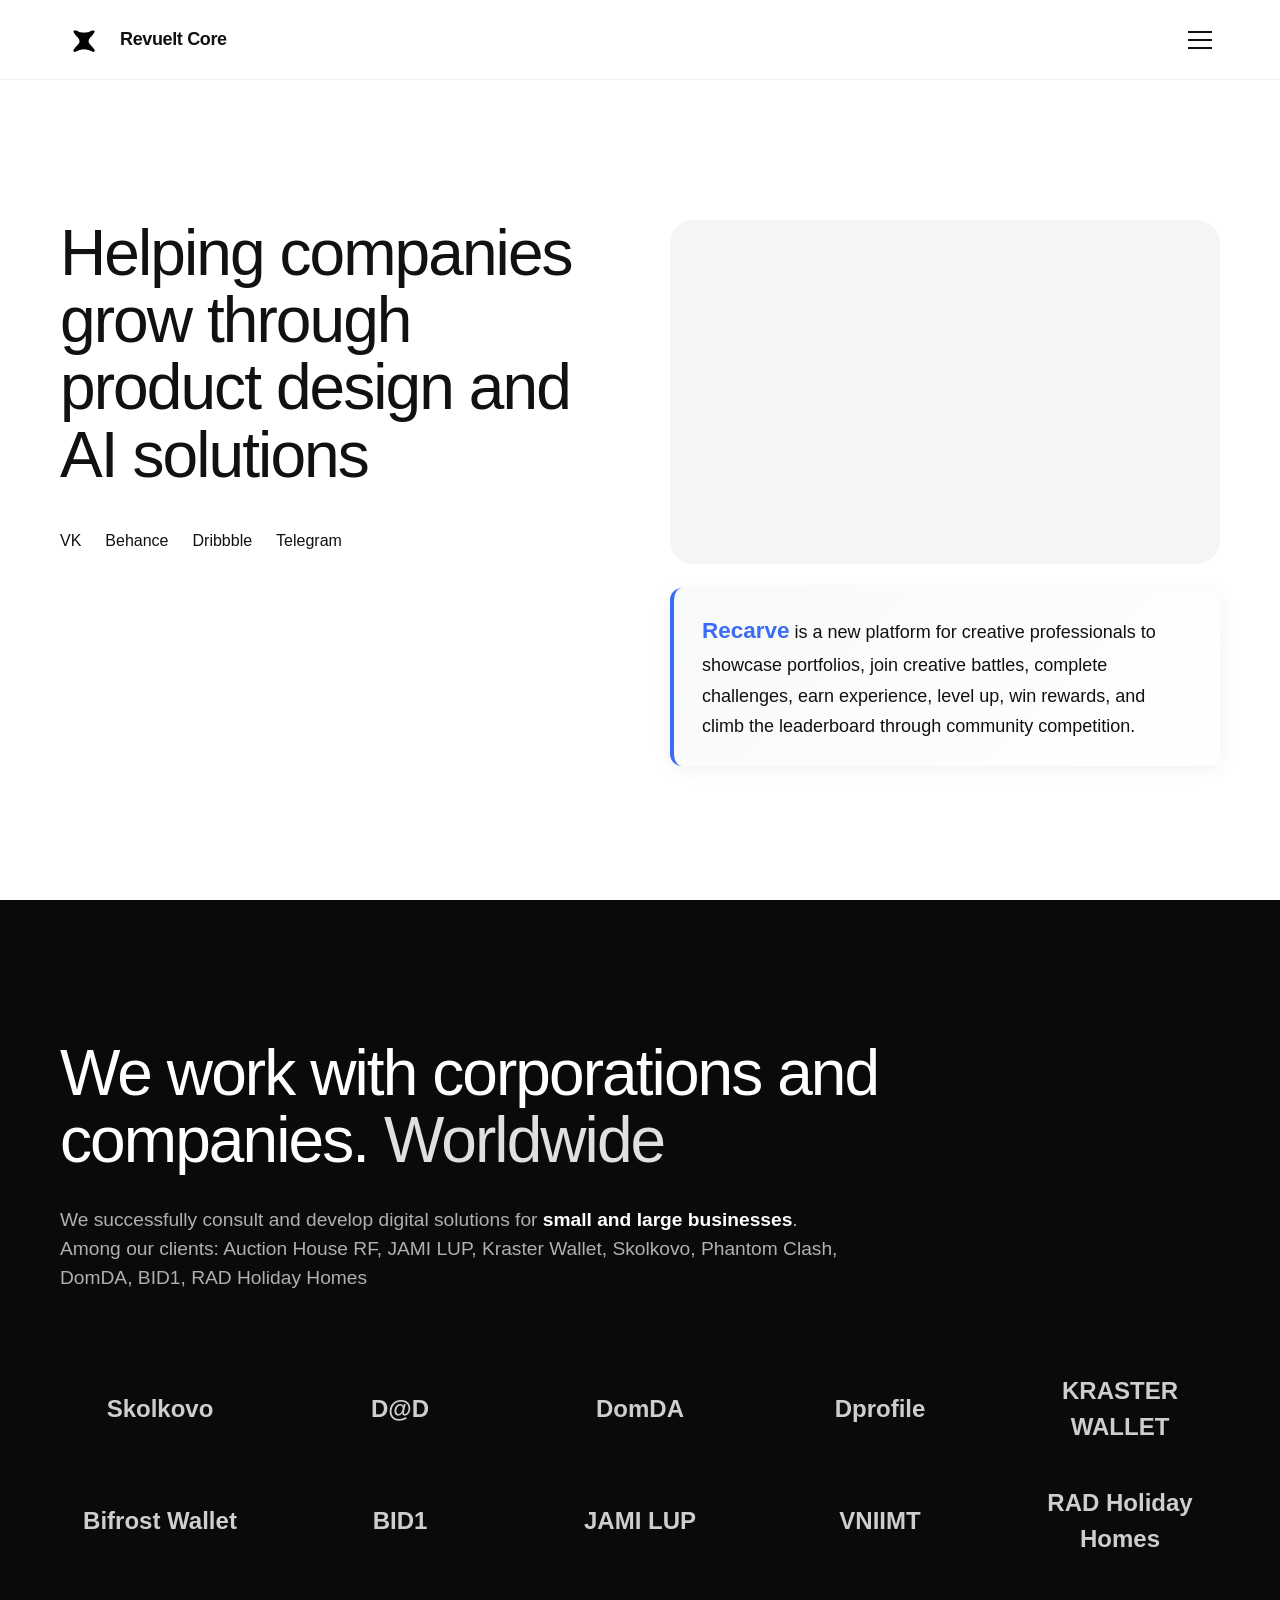
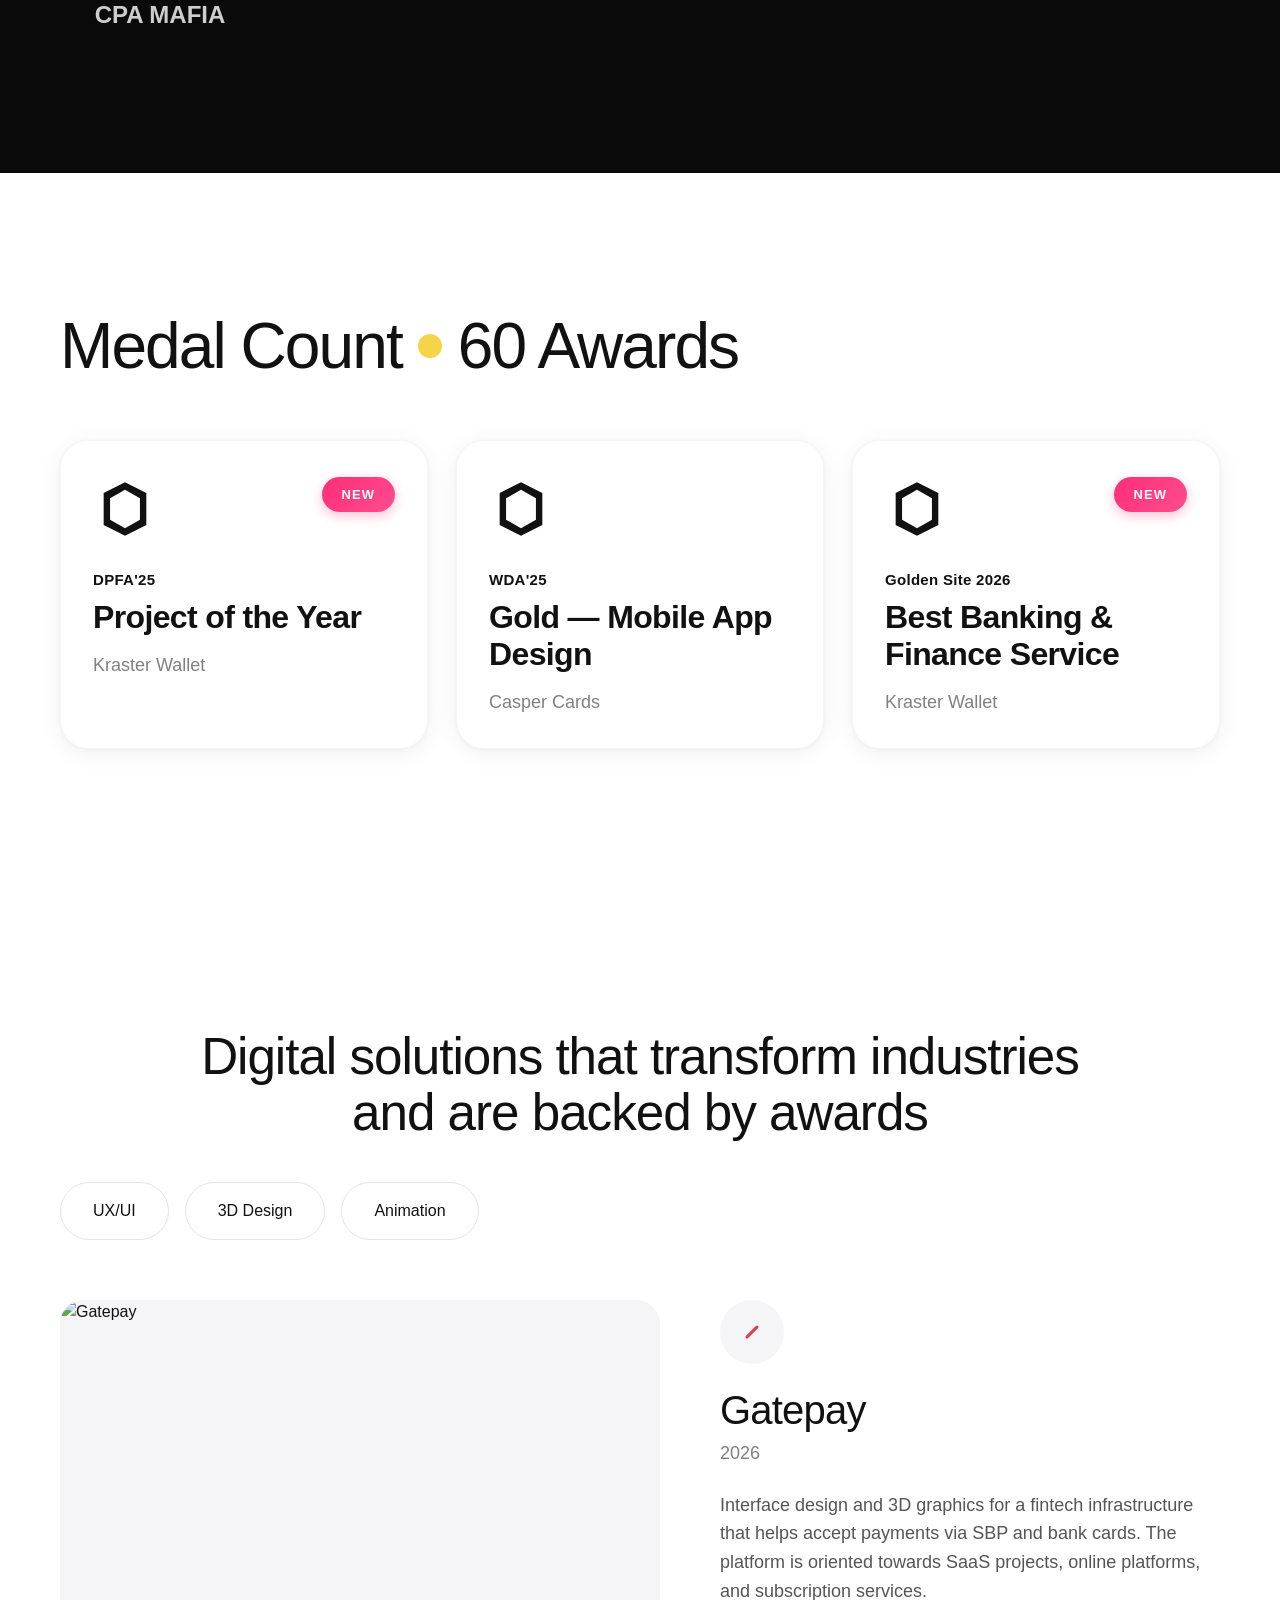
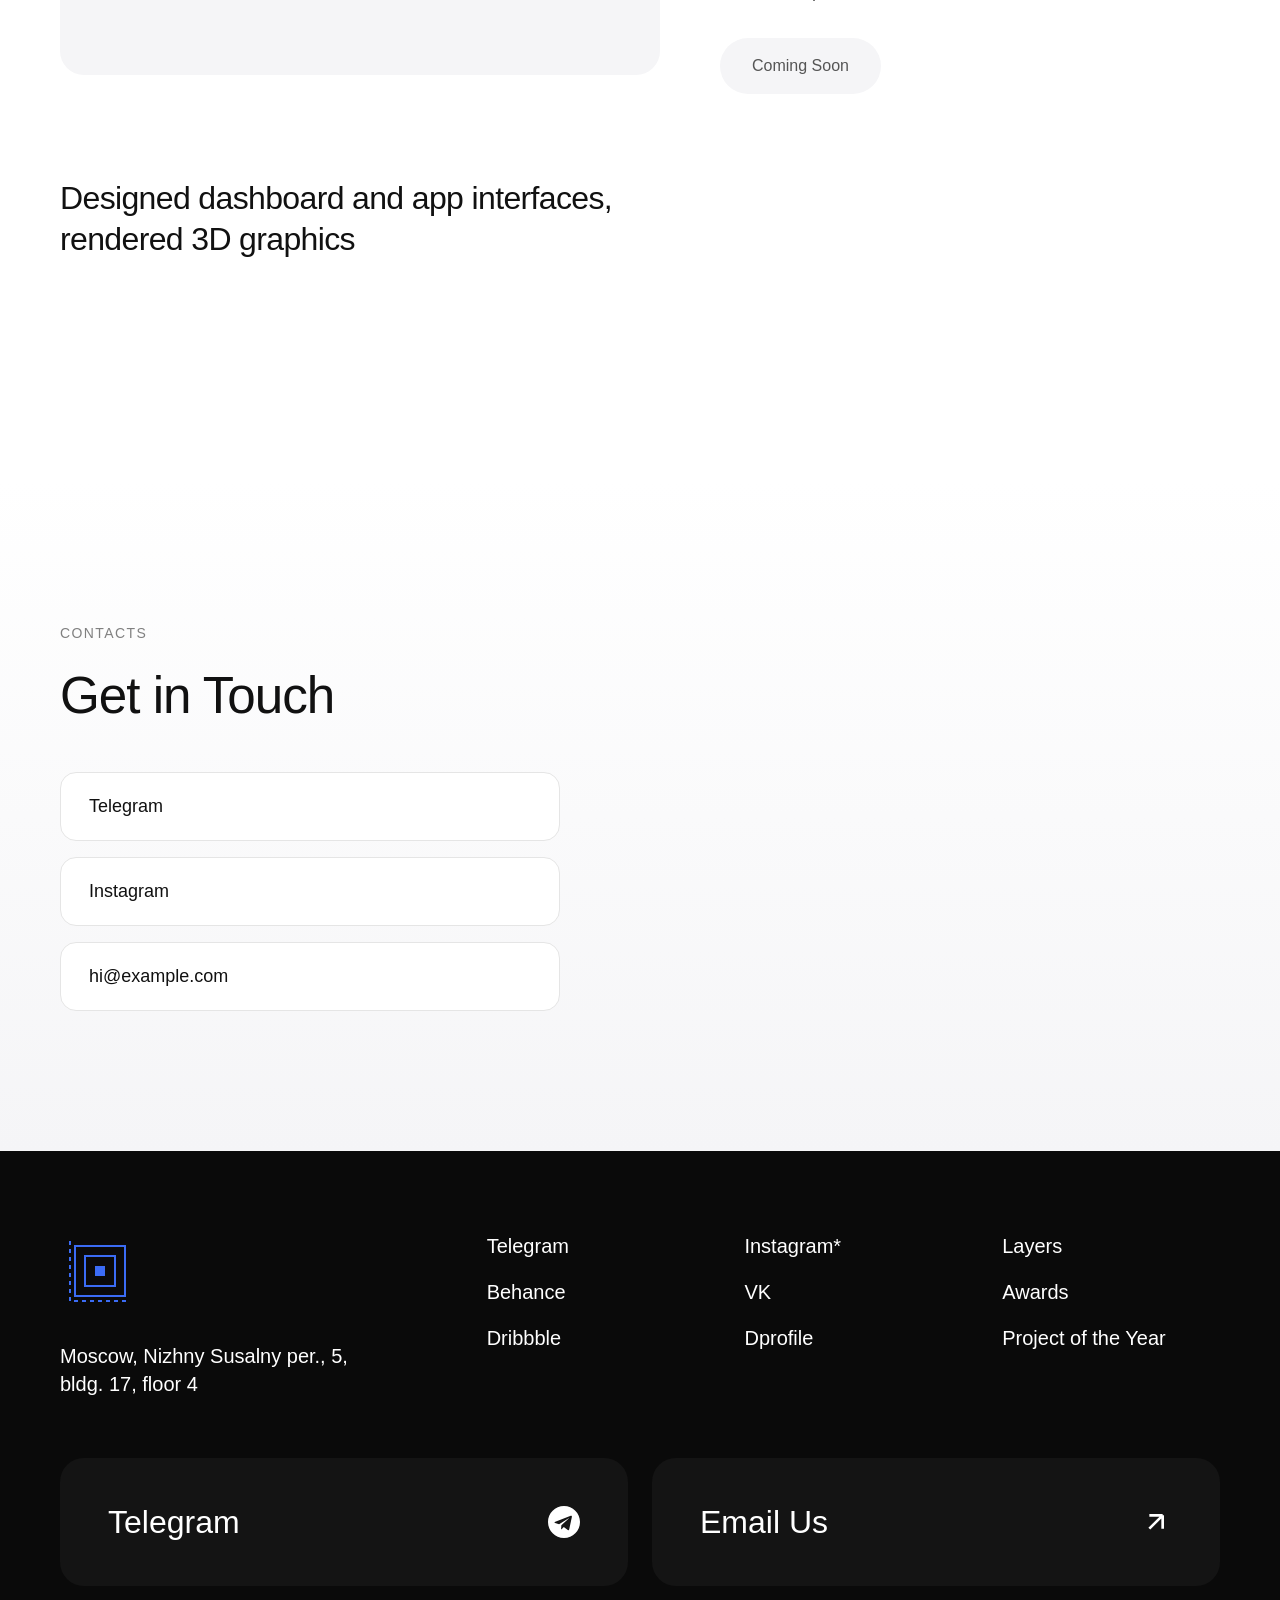
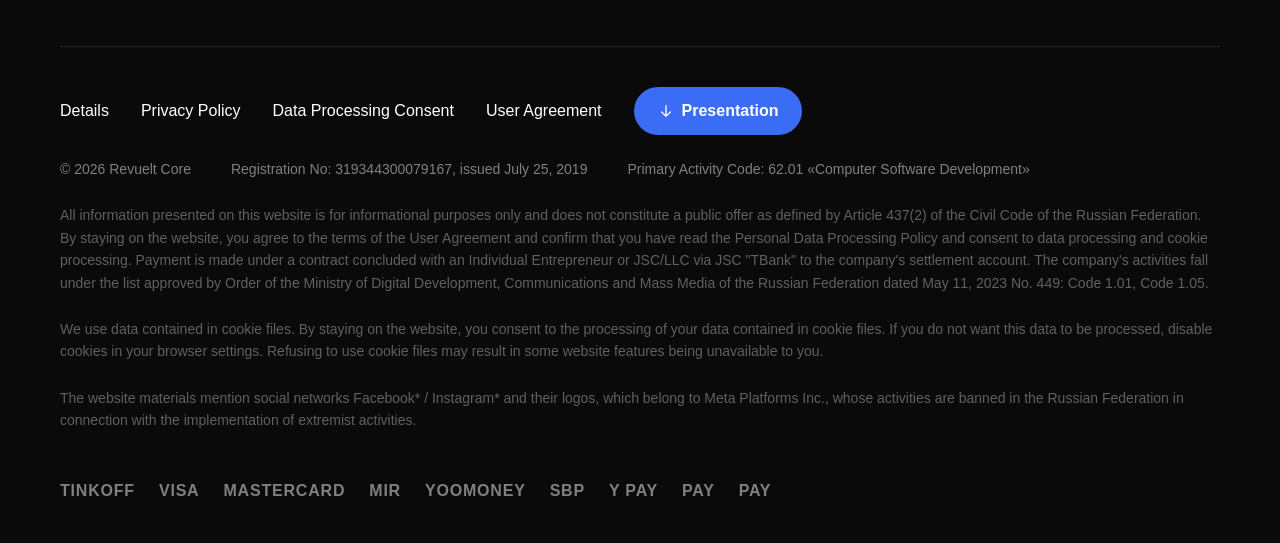
==== commit a2ed5802: "Меню скрыто на всех экранах, добавлена надпись Revuelt Core рядом с логотипом" ====
--- a/index.html
+++ b/index.html
@@ -12,7 +12,7 @@
   <header class="header">
     <nav class="nav container">
 <a href="#" class="logo">
-  <img src="images/logo.svg" alt="Logo" class="logo-image">
+  <img src="images/logo2.jpg" alt="Logo" class="logo-image">
   <span class="logo-text">Revuelt Core</span>
 </a>
 
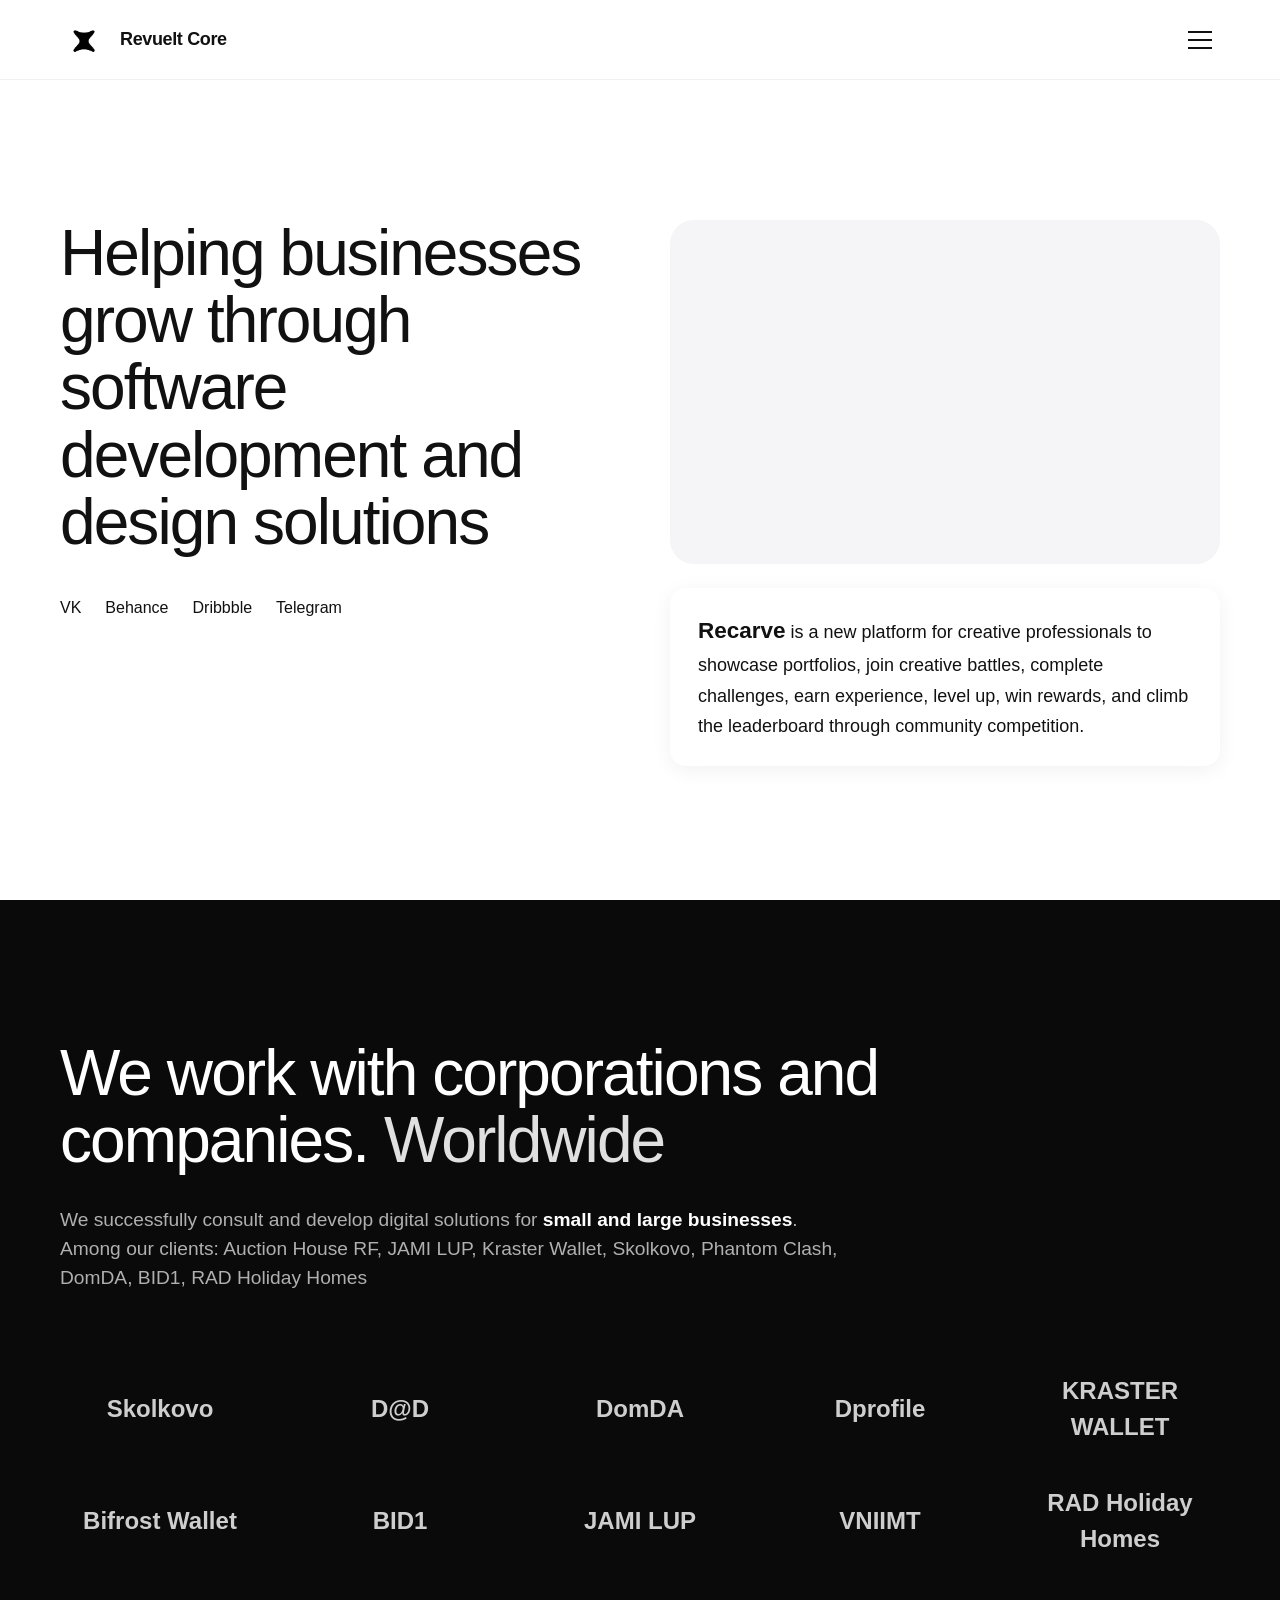
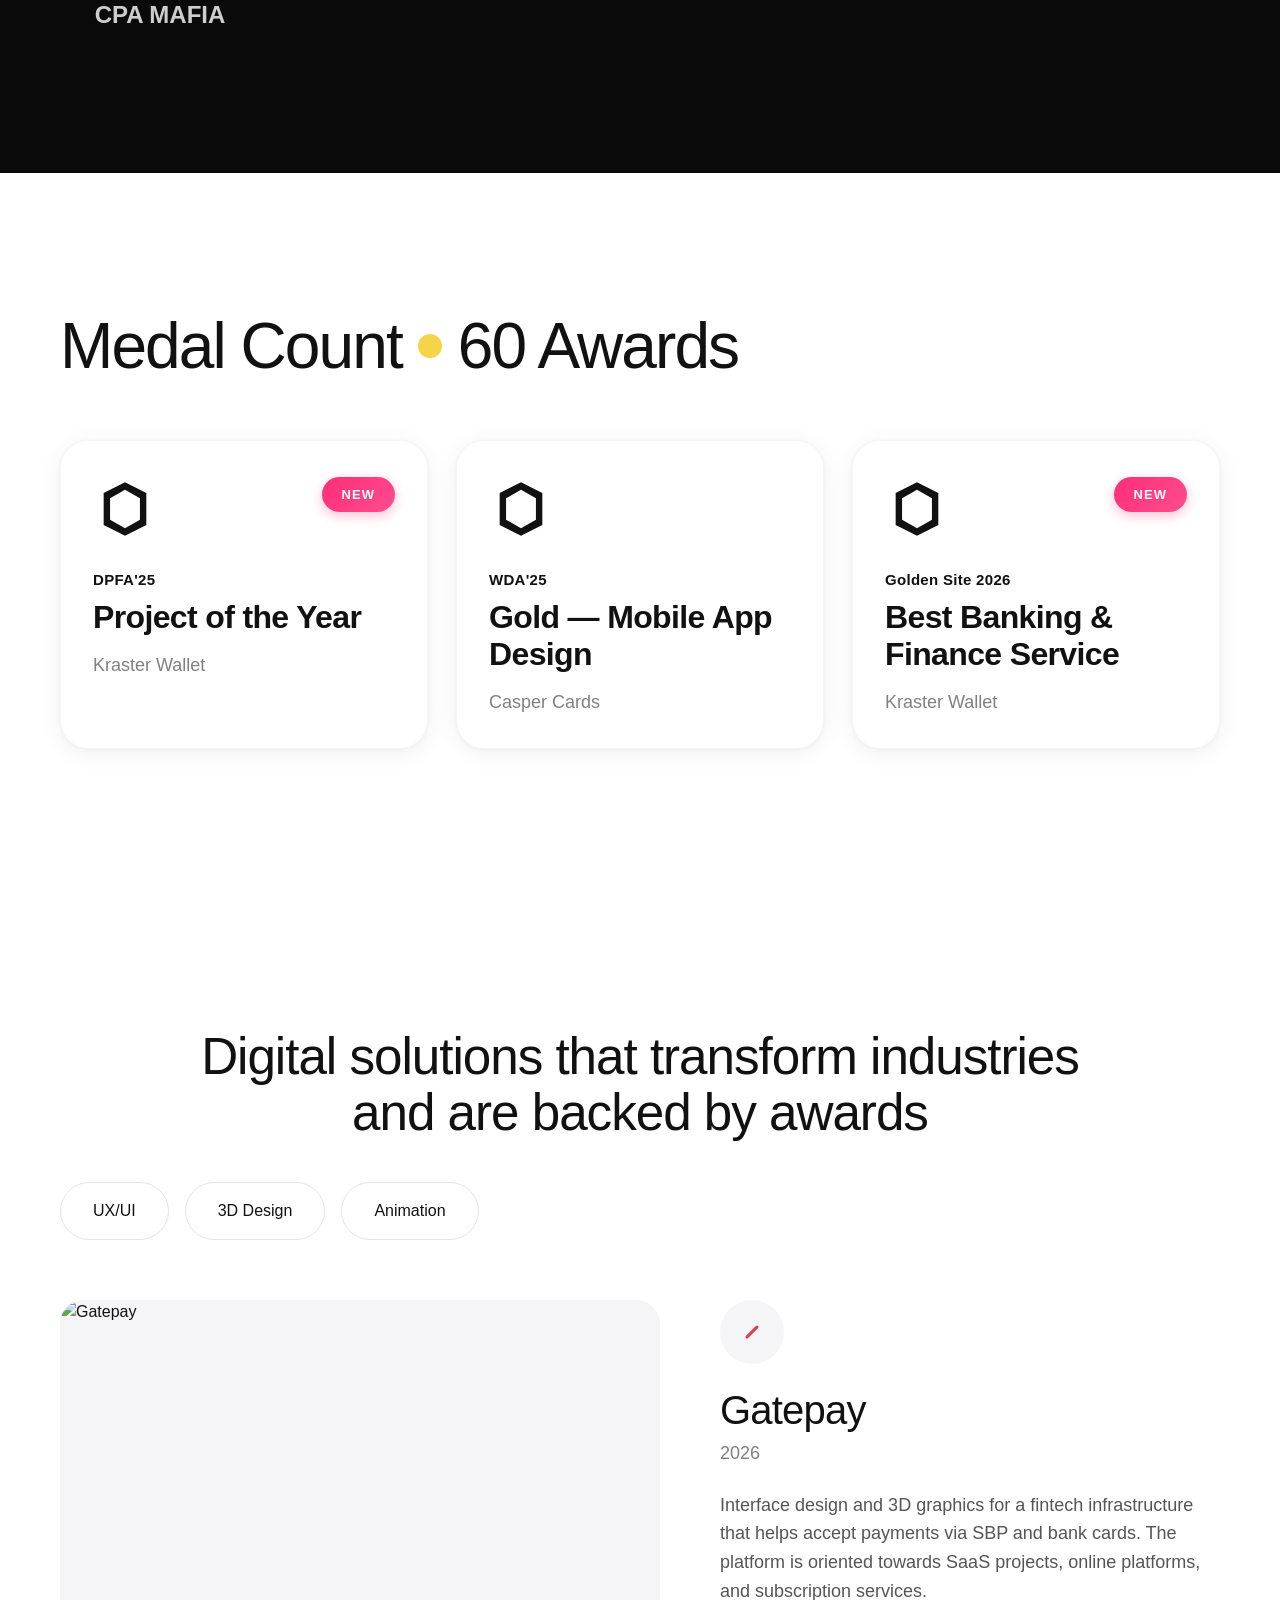
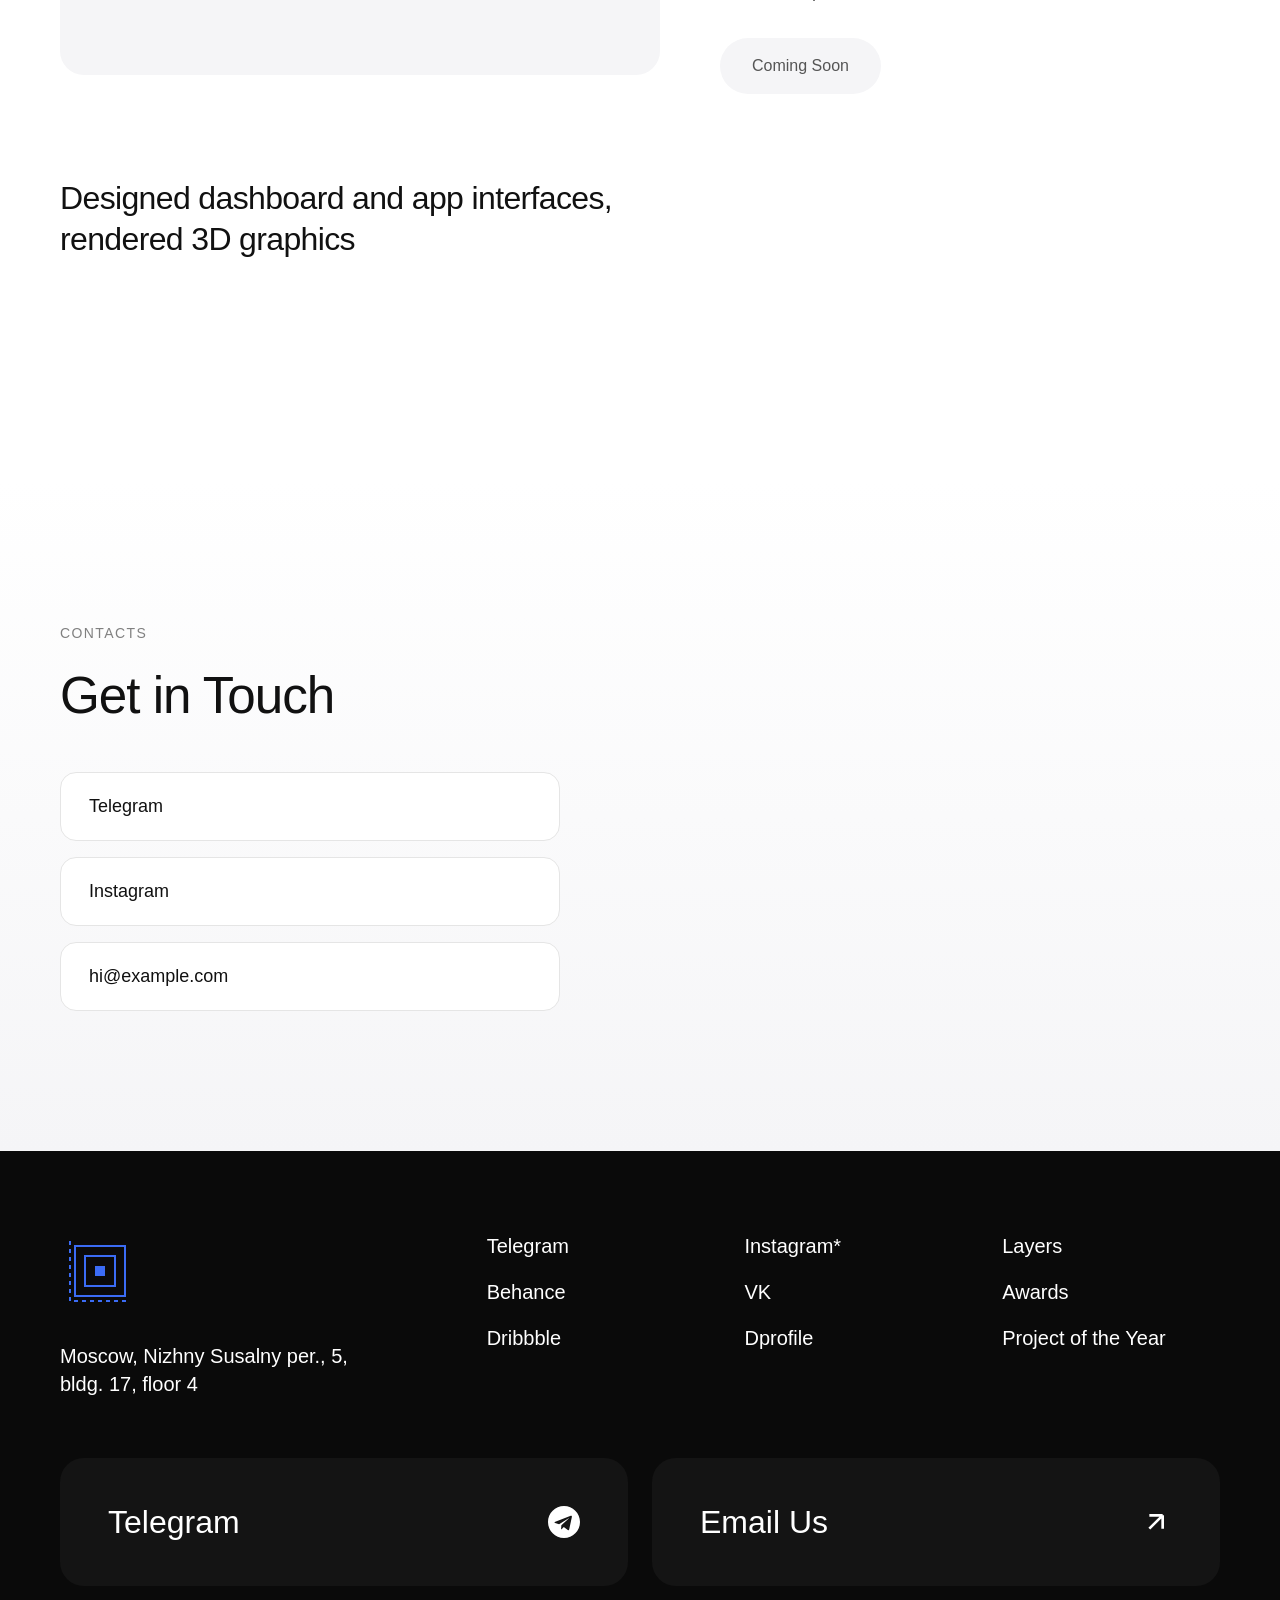
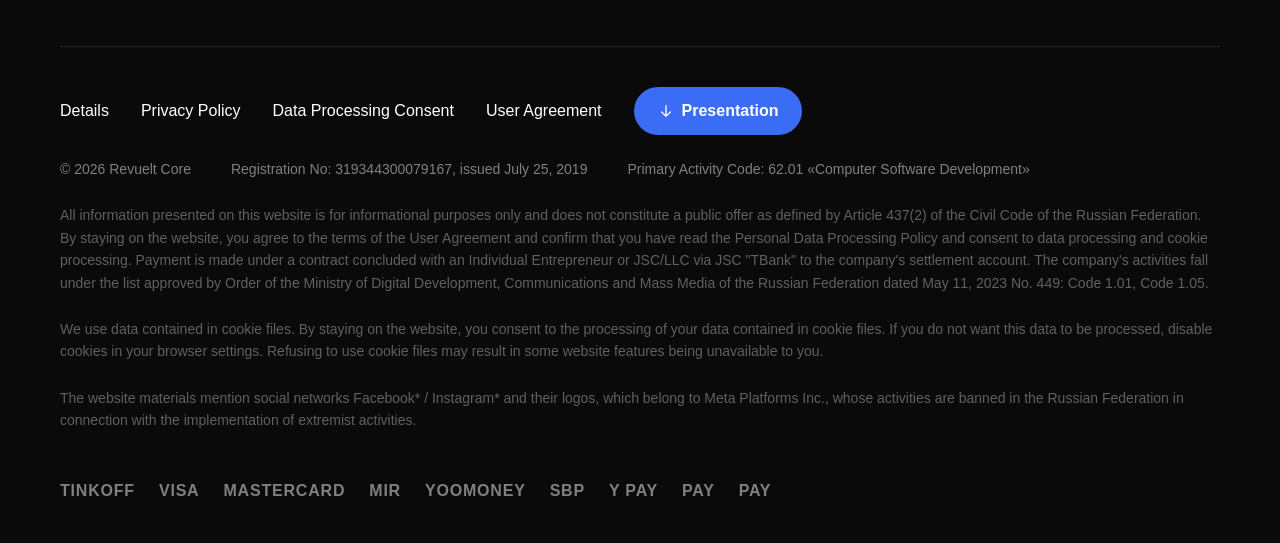
==== commit fb1c5dab: "Убран синий цвет, Revuelt Core чёрный, обновлён заголовок" ====
--- a/index.html
+++ b/index.html
@@ -52,9 +52,9 @@
 
         <div class="hero__grid">
           <div class="hero__left">
-            <h1 class="hero__title animate animate-up">
-              Helping companies grow through product design and AI solutions
-            </h1>
+<h1 class="hero__title animate animate-up">
+  Helping businesses grow through software development and design solutions
+</h1>
             <div class="hero__socials animate animate-up animate--delay-2">
               <a href="#" class="hero__social">VK</a>
               <a href="#" class="hero__social">Behance</a>
--- a/style.css
+++ b/style.css
@@ -1543,7 +1543,6 @@
   display: none;
 }
 
-/* Делаем текст описания более заметным */
 .hero__description--highlighted {
   font-size: clamp(1.125rem, 1.4vw, 1.375rem);
   line-height: 1.7;
@@ -1551,11 +1550,10 @@
   font-weight: 400;
   margin-top: 24px;
   padding: 24px 28px;
-  background: linear-gradient(135deg, #f8f9fa 0%, #ffffff 100%);
-  border-left: 4px solid #3b6cf5;
-  border-radius: 12px;
+  background: #ffffff;
+  border-radius: 16px;
   box-shadow: 0 4px 20px rgba(0, 0, 0, 0.06);
-  transition: all 0.3s ease;
+  border: none;
 }
 
 .hero__description--highlighted:hover {
@@ -1564,7 +1562,7 @@
 }
 
 .hero__description--highlighted strong {
-  color: #3b6cf5;
+  color: #111111;
   font-weight: 700;
   font-size: 1.25em;
 }
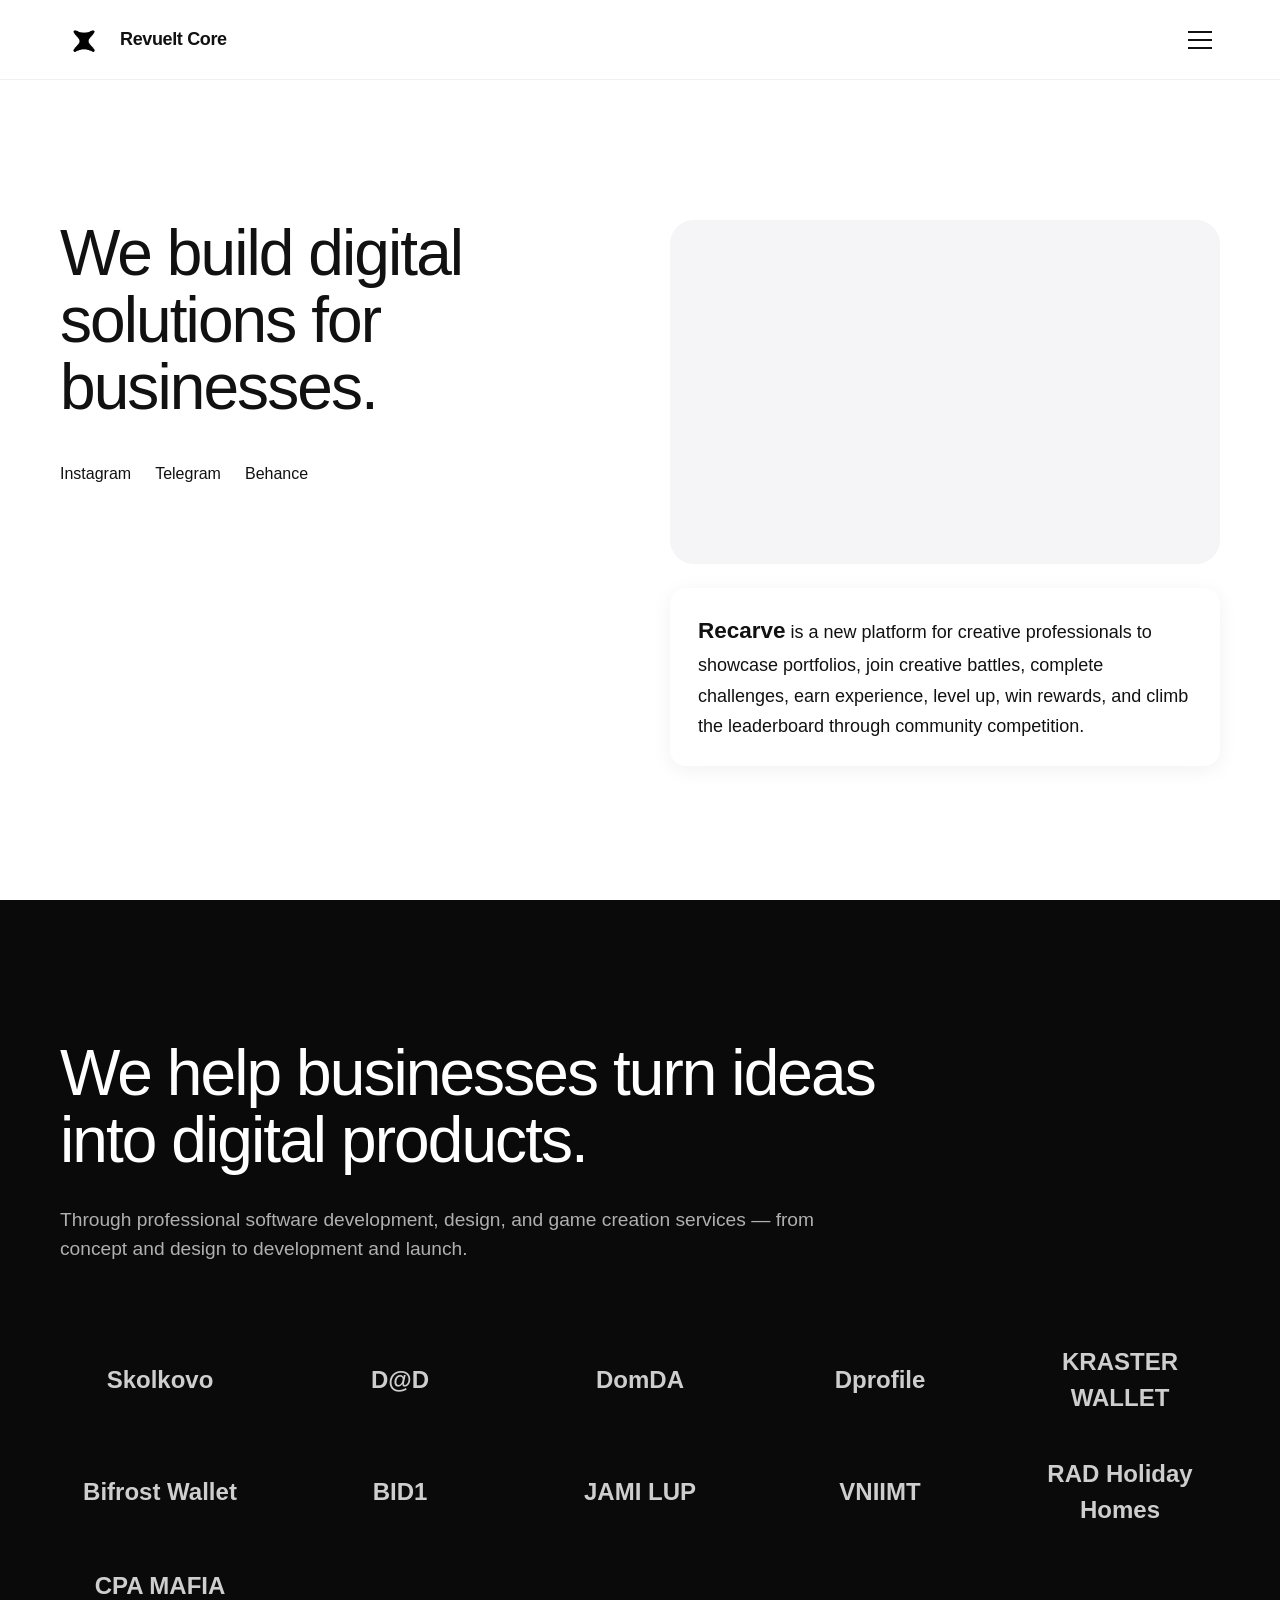
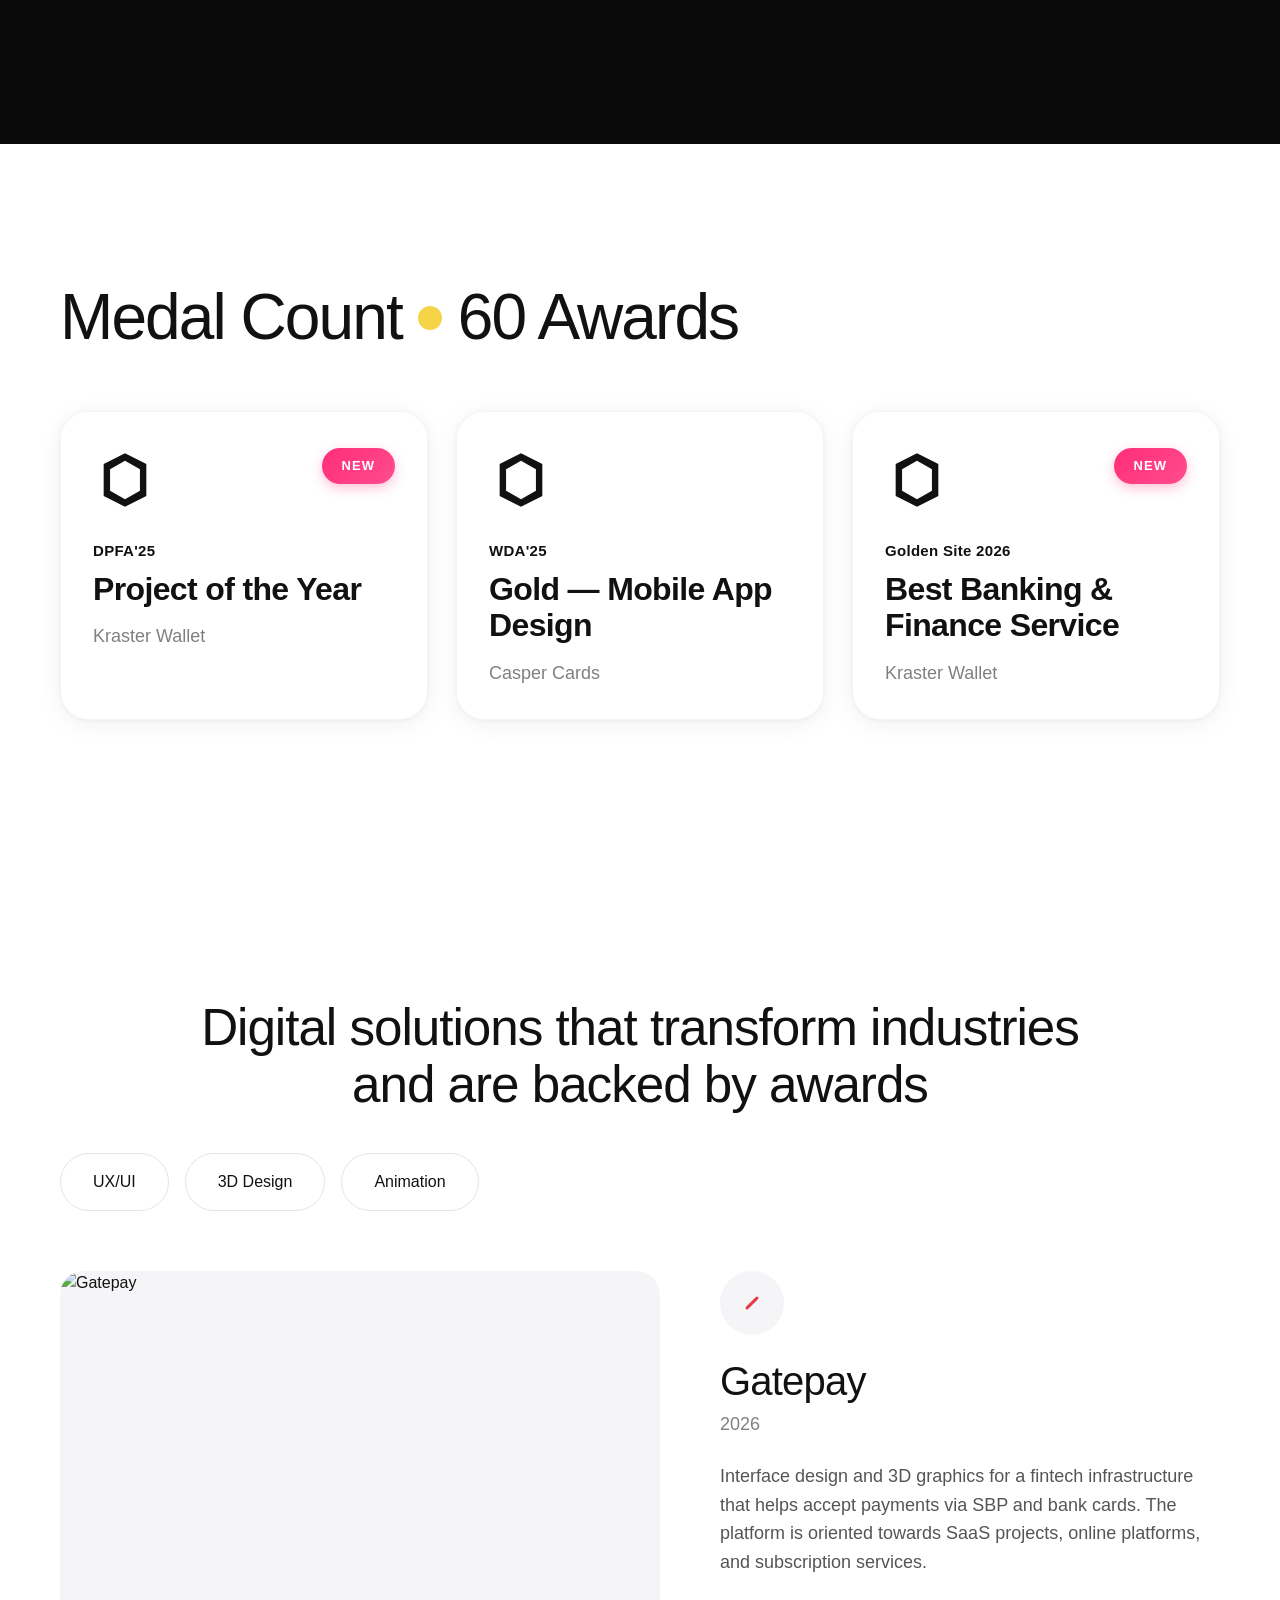
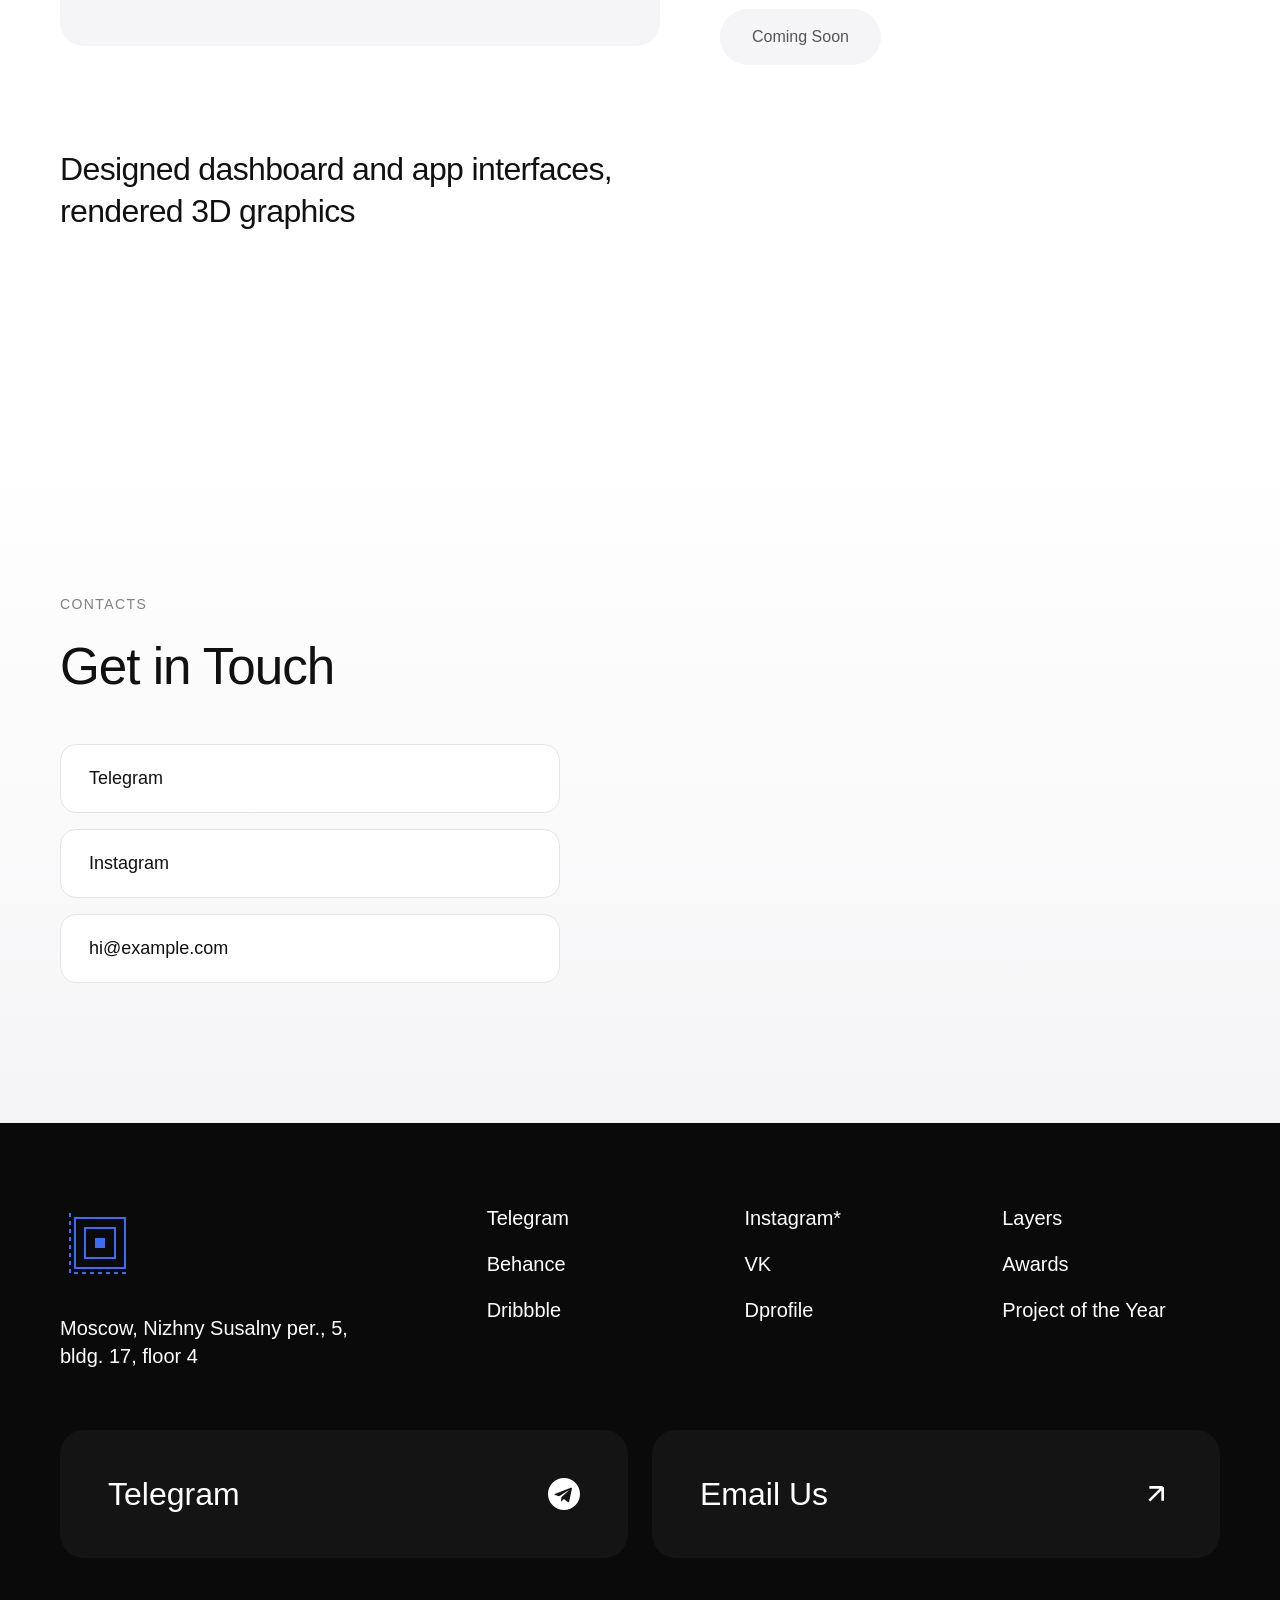
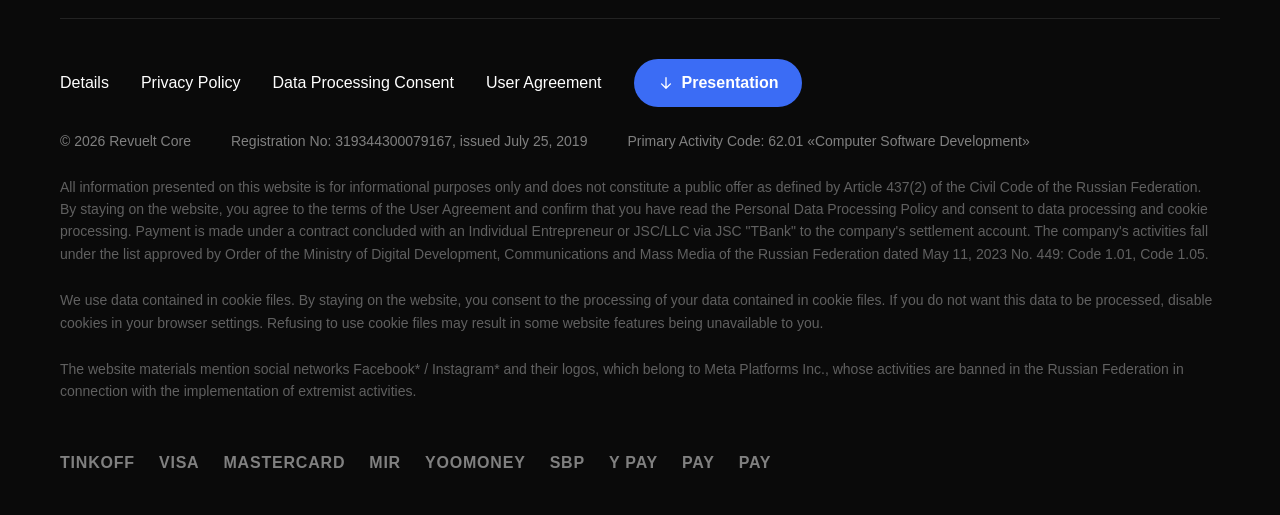
==== commit 76a59557: "Обновлены соцсети, заголовки, отключено выделение текста" ====
--- a/index.html
+++ b/index.html
@@ -53,14 +53,13 @@
         <div class="hero__grid">
           <div class="hero__left">
 <h1 class="hero__title animate animate-up">
-  Helping businesses grow through software development and design solutions
+  We build digital solutions for businesses.
 </h1>
-            <div class="hero__socials animate animate-up animate--delay-2">
-              <a href="#" class="hero__social">VK</a>
-              <a href="#" class="hero__social">Behance</a>
-              <a href="#" class="hero__social">Dribbble</a>
-              <a href="#" class="hero__social">Telegram</a>
-            </div>
+<div class="hero__socials animate animate-up animate--delay-2">
+  <a href="https://instagram.com/username" class="hero__social" target="_blank">Instagram</a>
+  <a href="https://t.me/username" class="hero__social" target="_blank">Telegram</a>
+  <a href="#" class="hero__social">Behance</a>
+</div>
           </div>
 
           <div class="hero__right animate animate-up animate--delay-1">
@@ -81,12 +80,12 @@
     <!-- ABOUT SECTION -->
     <section id="about" class="section section--dark">
       <div class="container">
-        <h2 class="about__title animate animate-up">
-          We work with corporations and companies. <span class="about__title-light">Worldwide</span>
-        </h2>
-        <p class="about__subtitle animate animate-up animate--delay-1">
-          We successfully consult and develop digital solutions for <strong>small and large businesses</strong>. Among our clients: Auction House RF, JAMI LUP, Kraster Wallet, Skolkovo, Phantom Clash, DomDA, BID1, RAD Holiday Homes
-        </p>
+<h2 class="about__title animate animate-up">
+  We help businesses turn ideas into digital products.
+</h2>
+<p class="about__subtitle animate animate-up animate--delay-1">
+  Through professional software development, design, and game creation services — from concept and design to development and launch.
+</p>
 
         <div class="clients__grid animate animate-up animate--delay-2">
           <div class="client">Skolkovo</div>
--- a/style.css
+++ b/style.css
@@ -1878,4 +1878,20 @@
 .nav__actions {
   display: flex;
   gap: 12px;
+}
+/* Отключаем выделение текста на мобильных */
+* {
+  -webkit-user-select: none;
+  -moz-user-select: none;
+  -ms-user-select: none;
+  user-select: none;
+  -webkit-tap-highlight-color: transparent;
+}
+
+/* Разрешаем выделение только в полях ввода и ссылках */
+input, textarea, a {
+  -webkit-user-select: auto;
+  -moz-user-select: auto;
+  -ms-user-select: auto;
+  user-select: auto;
 }
